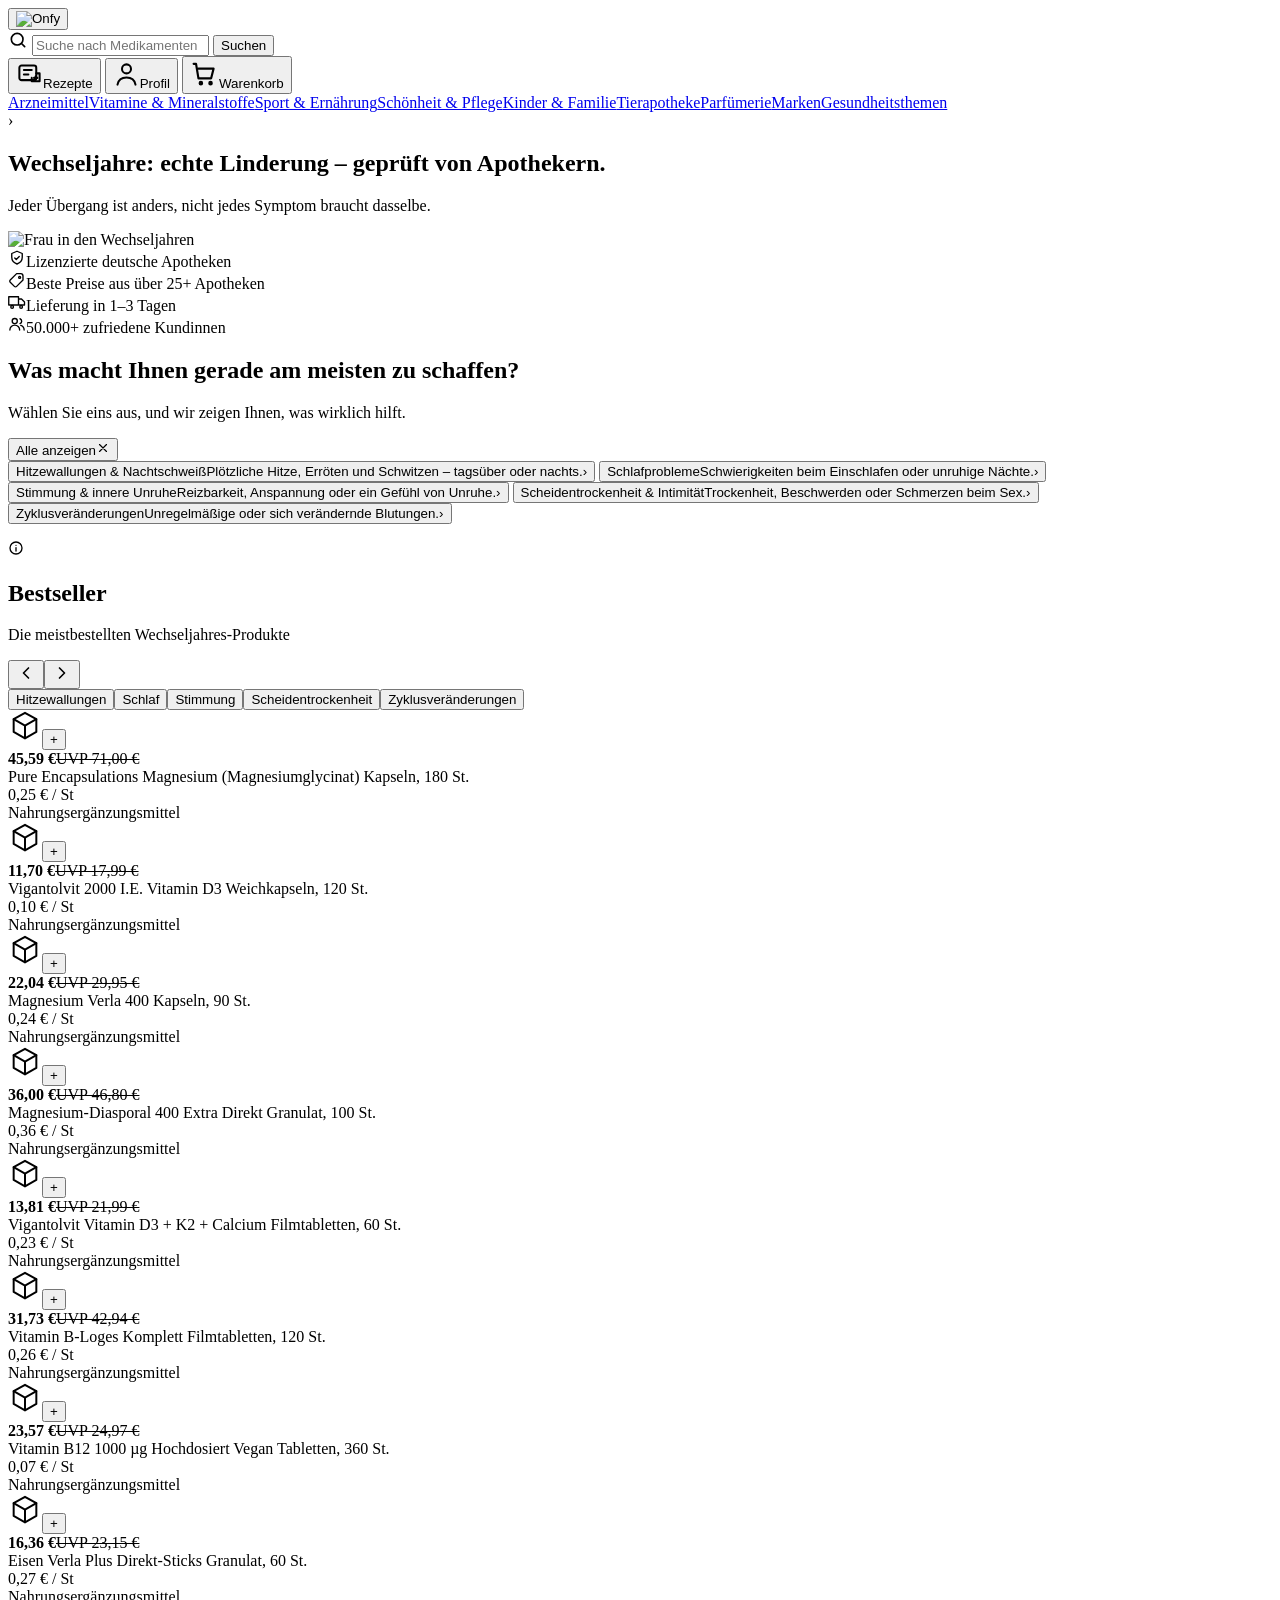
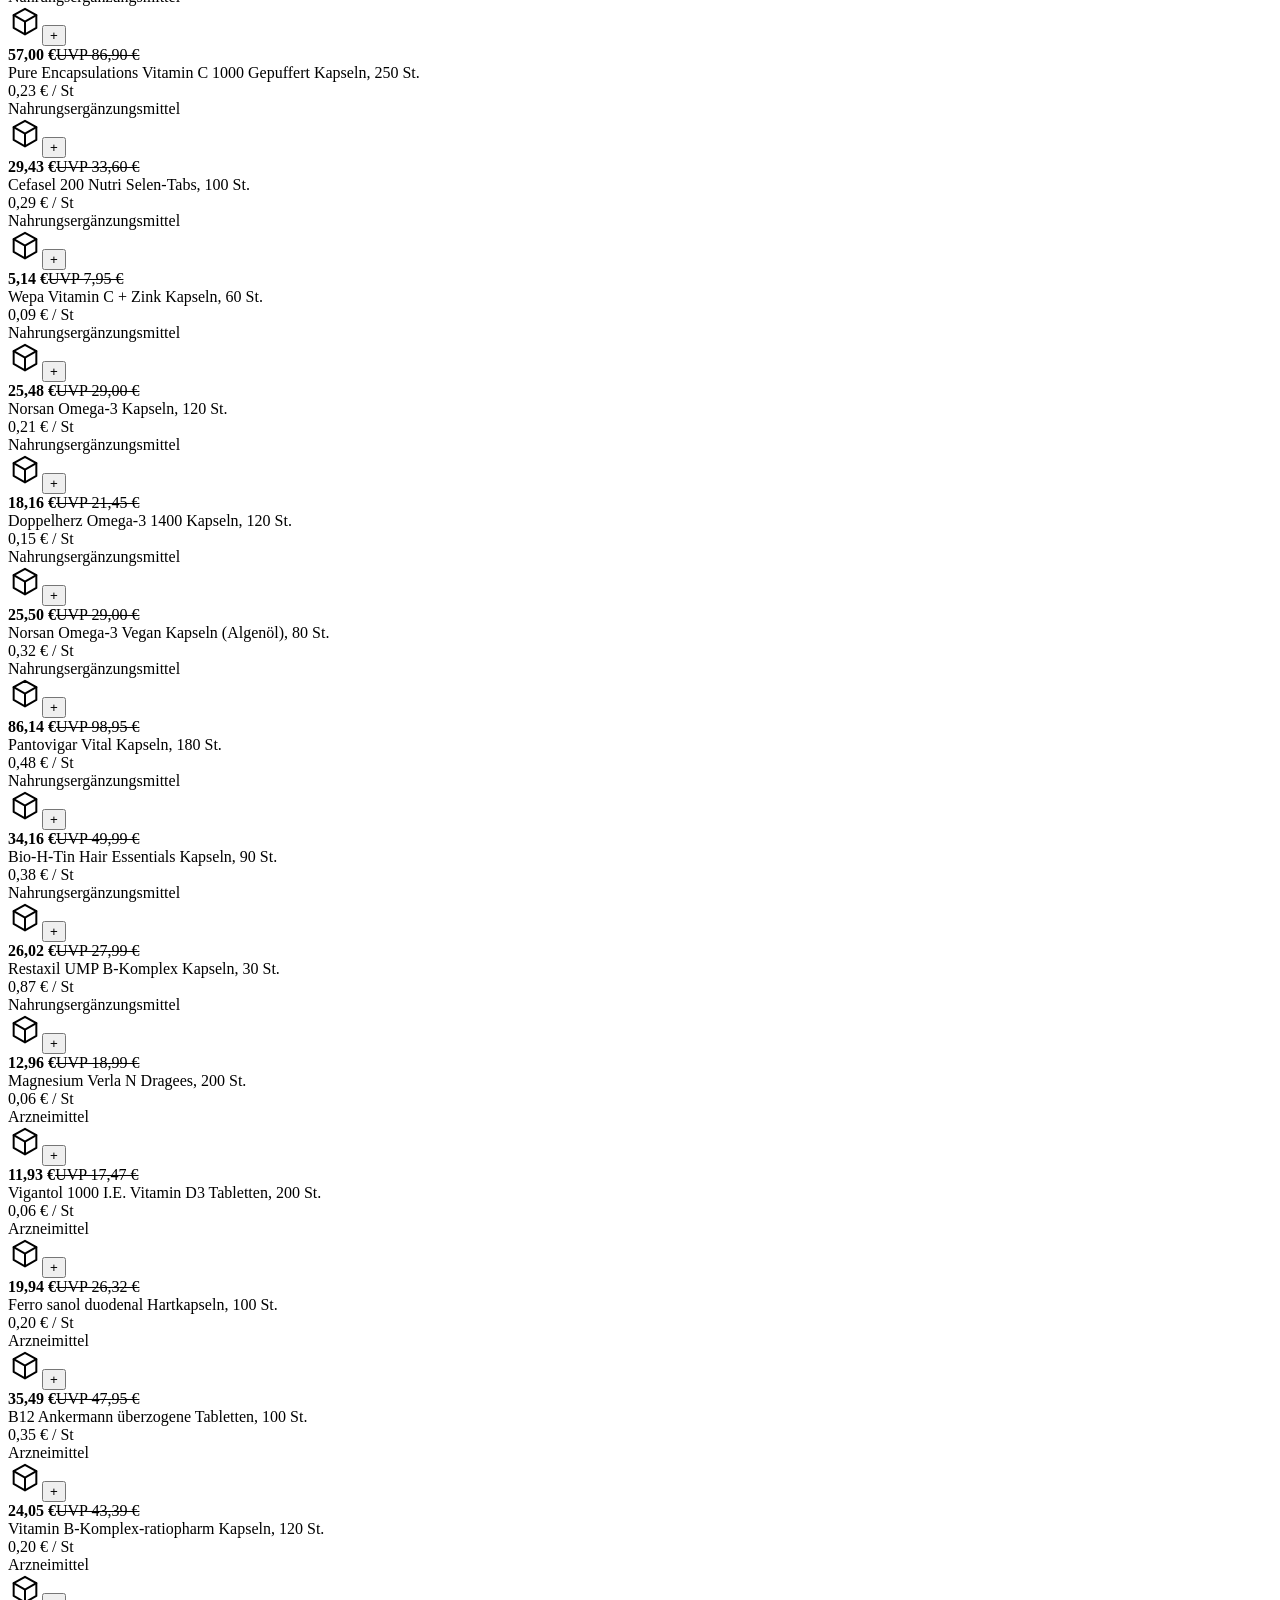
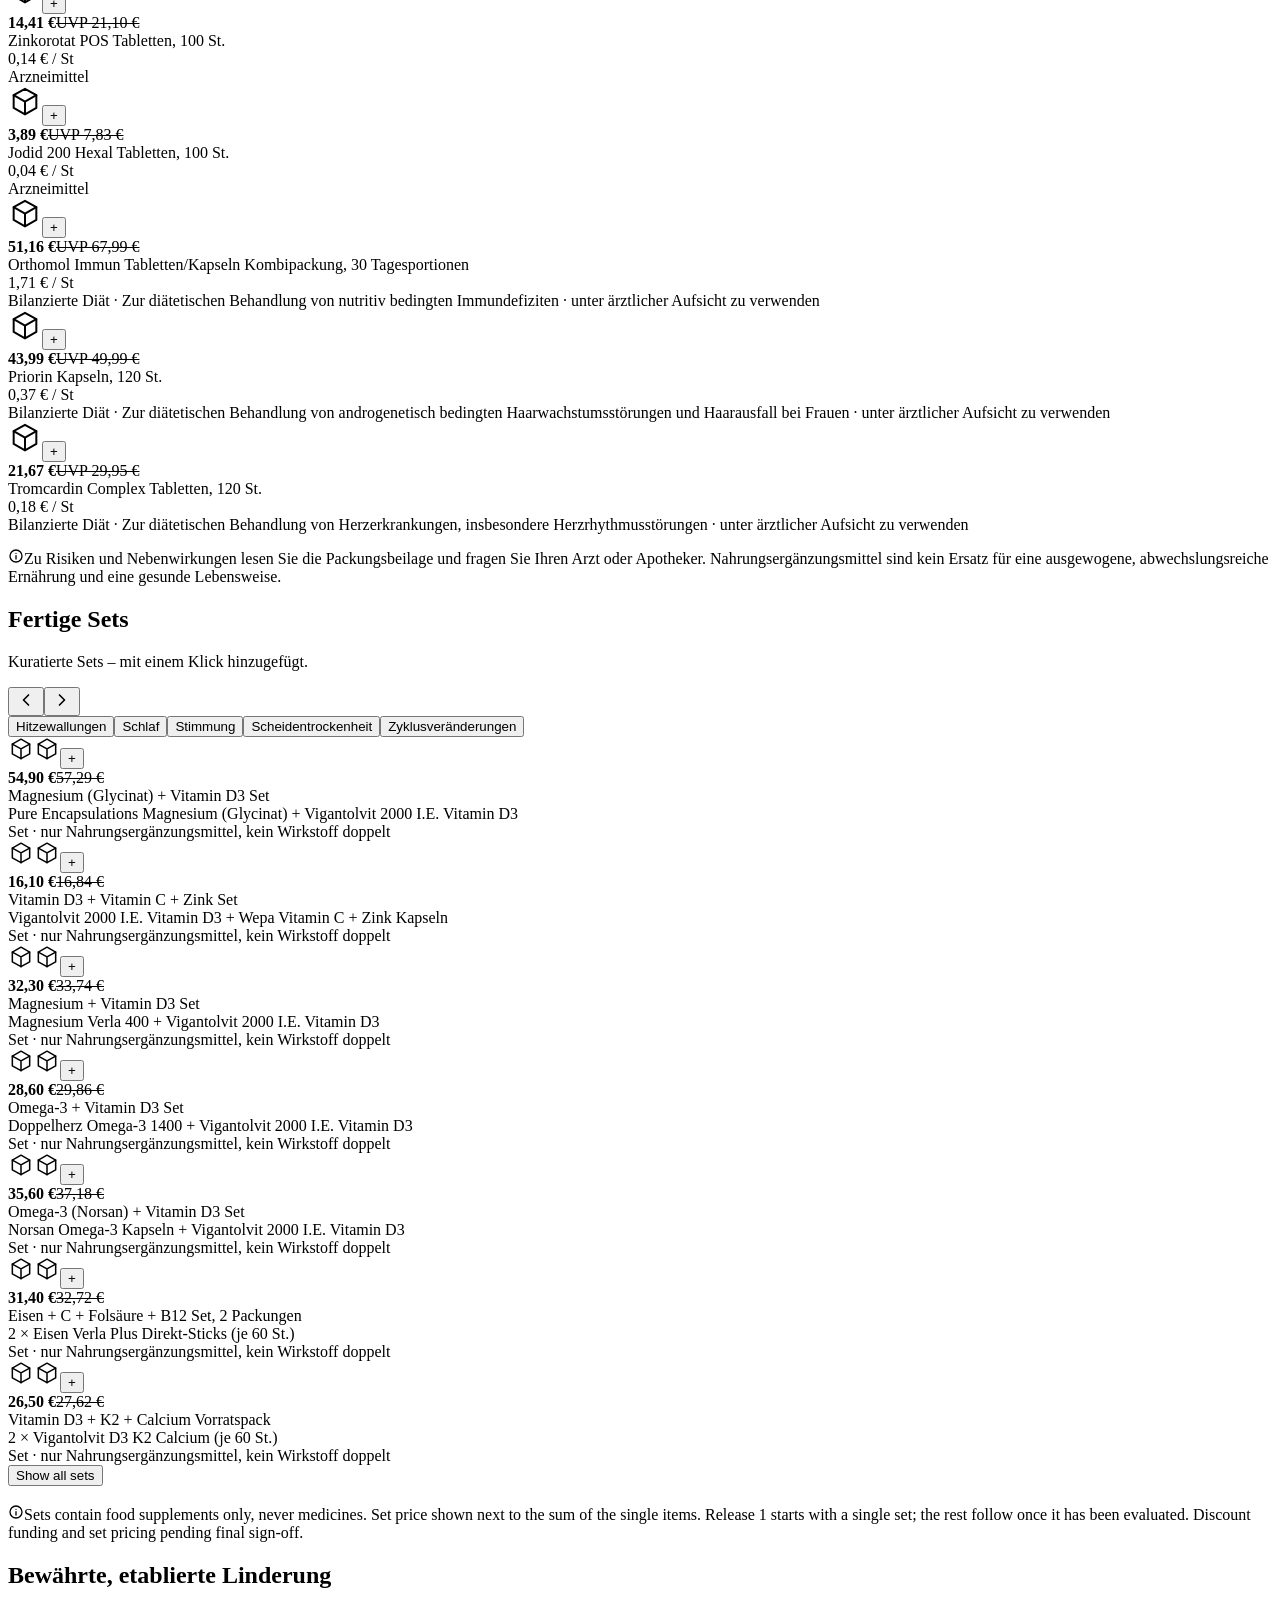
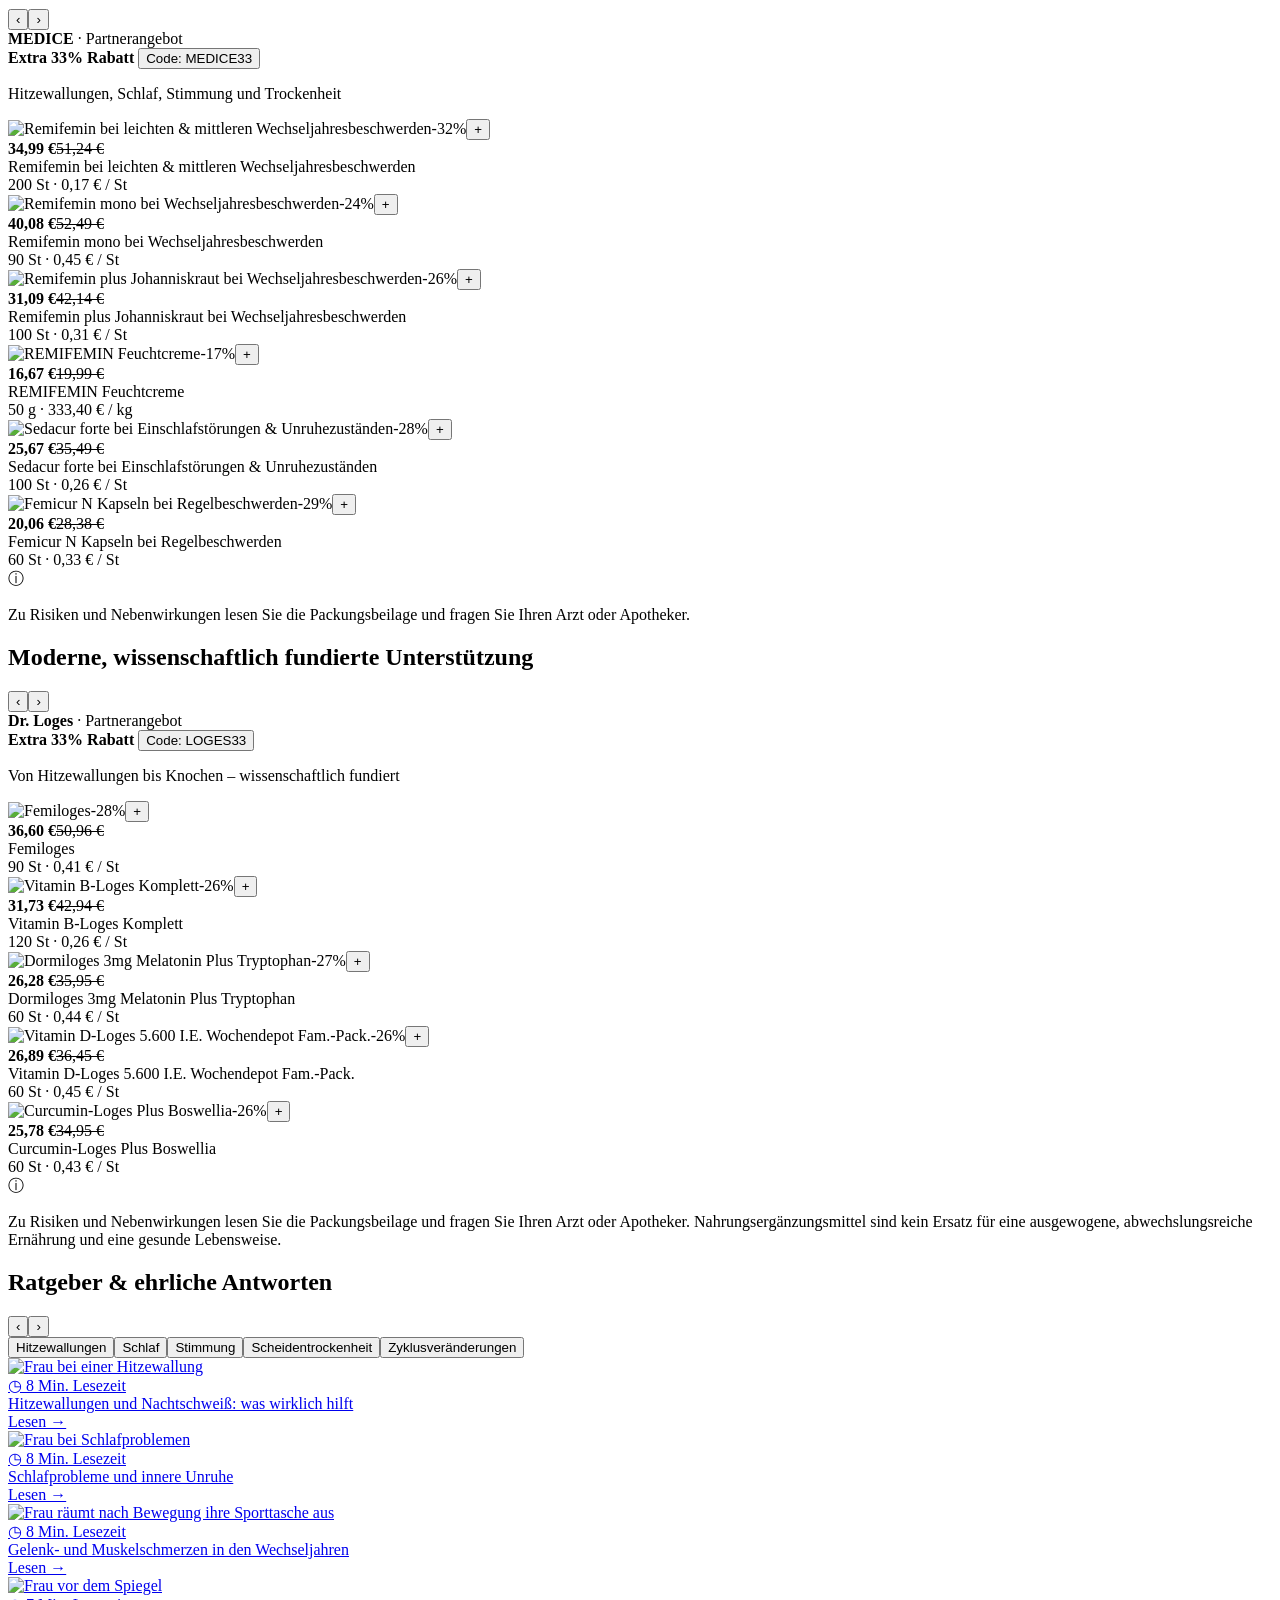
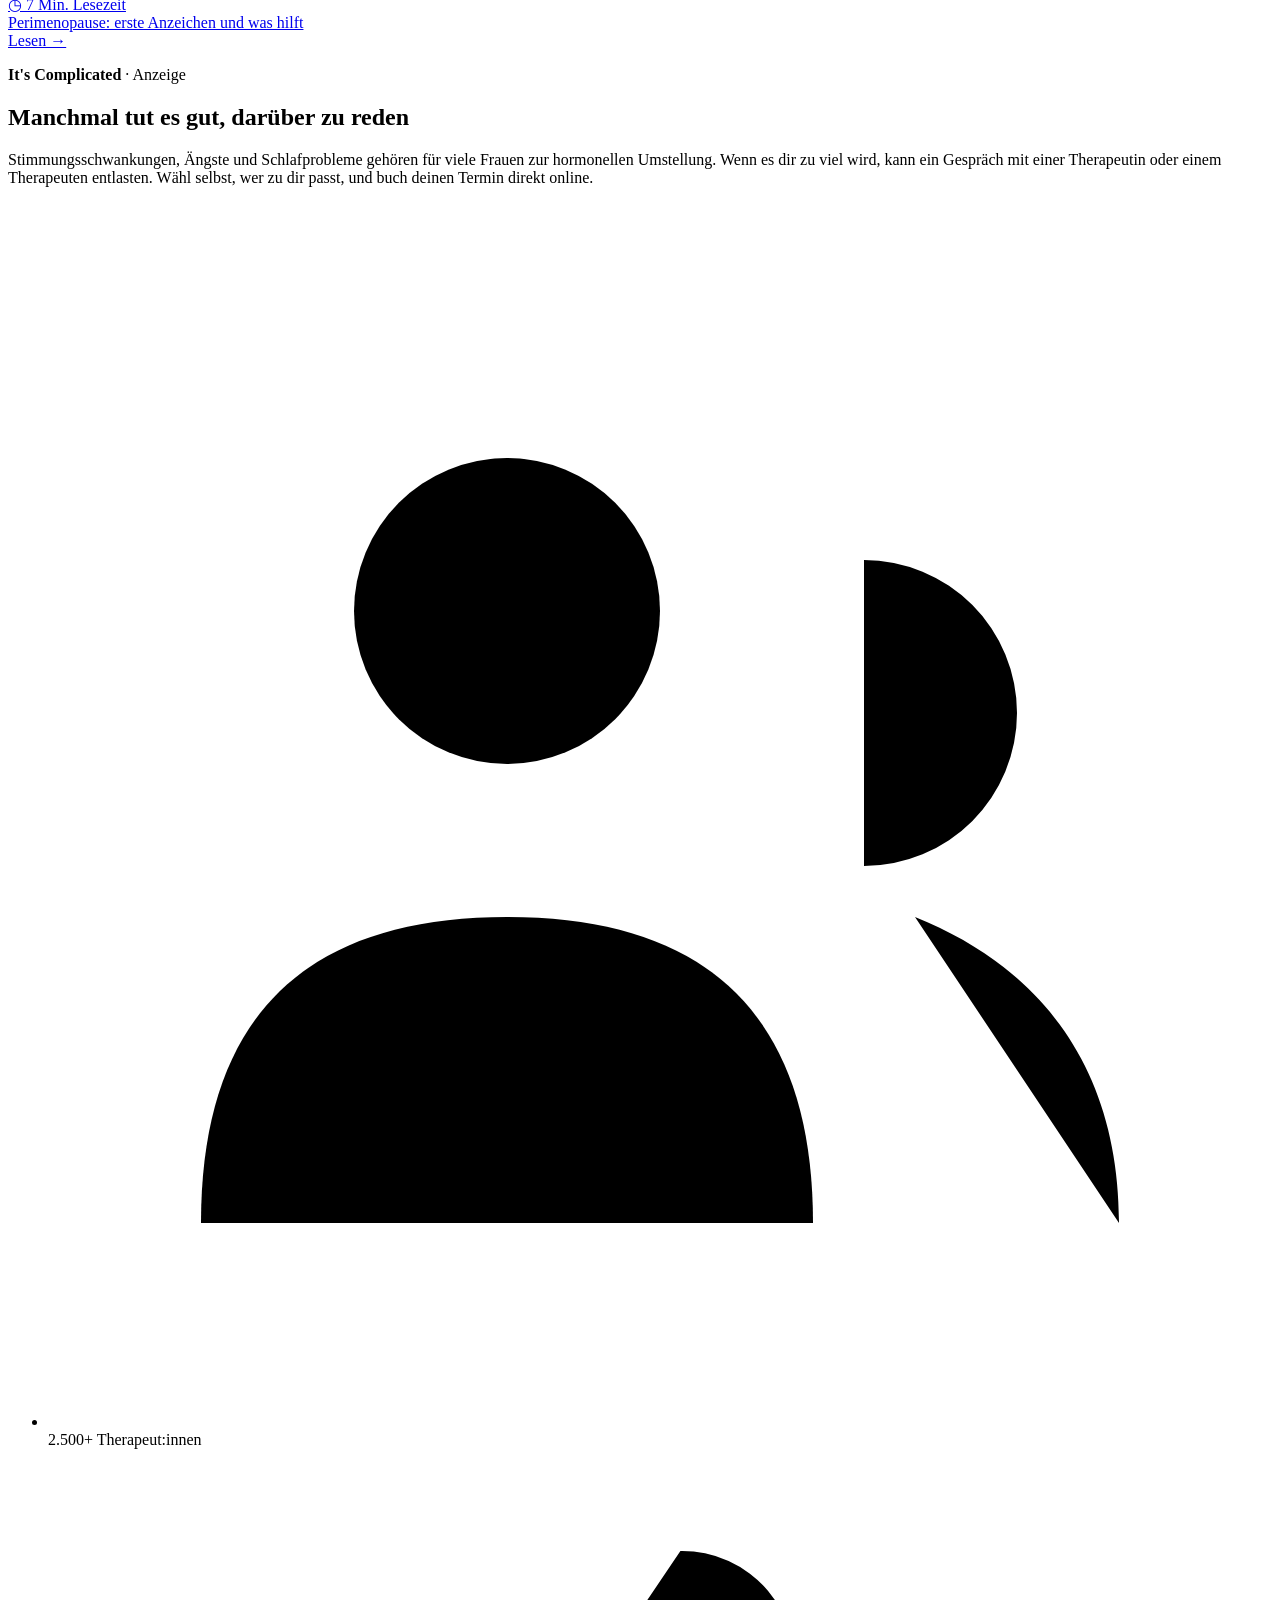
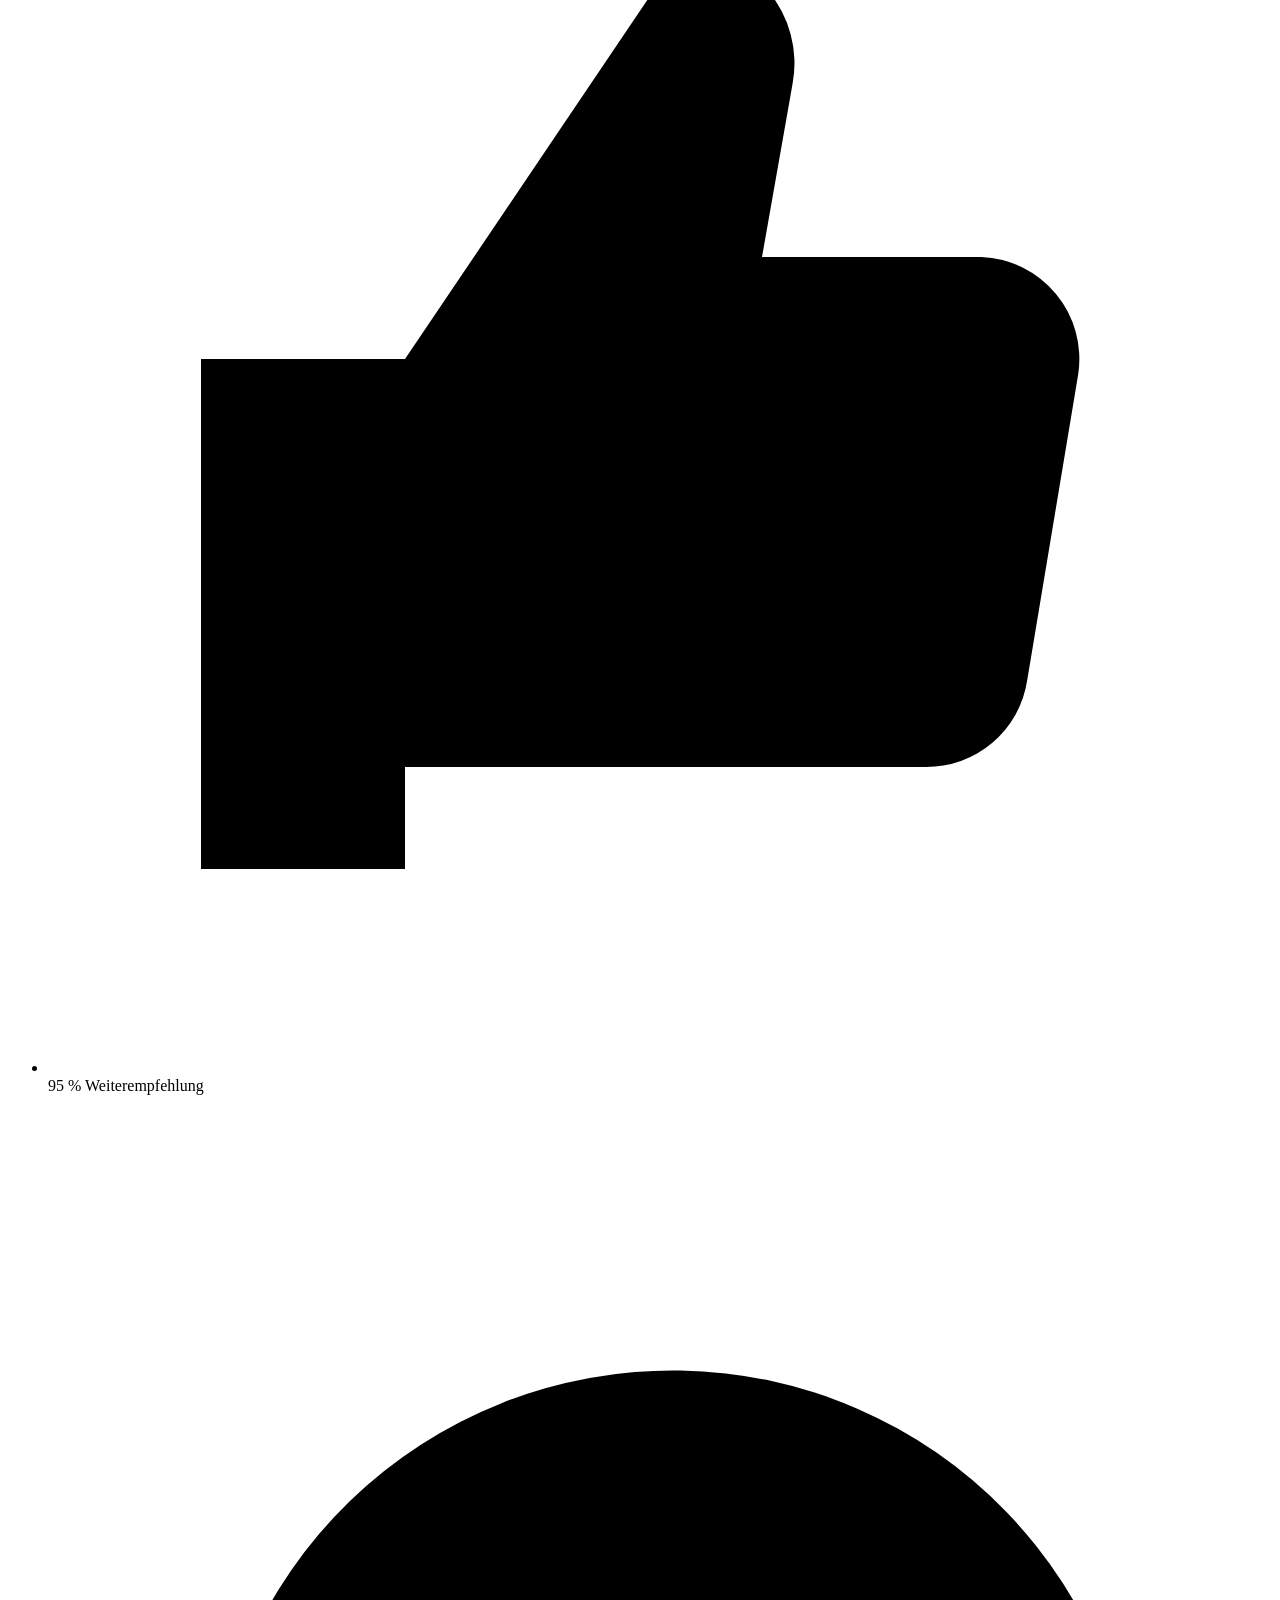
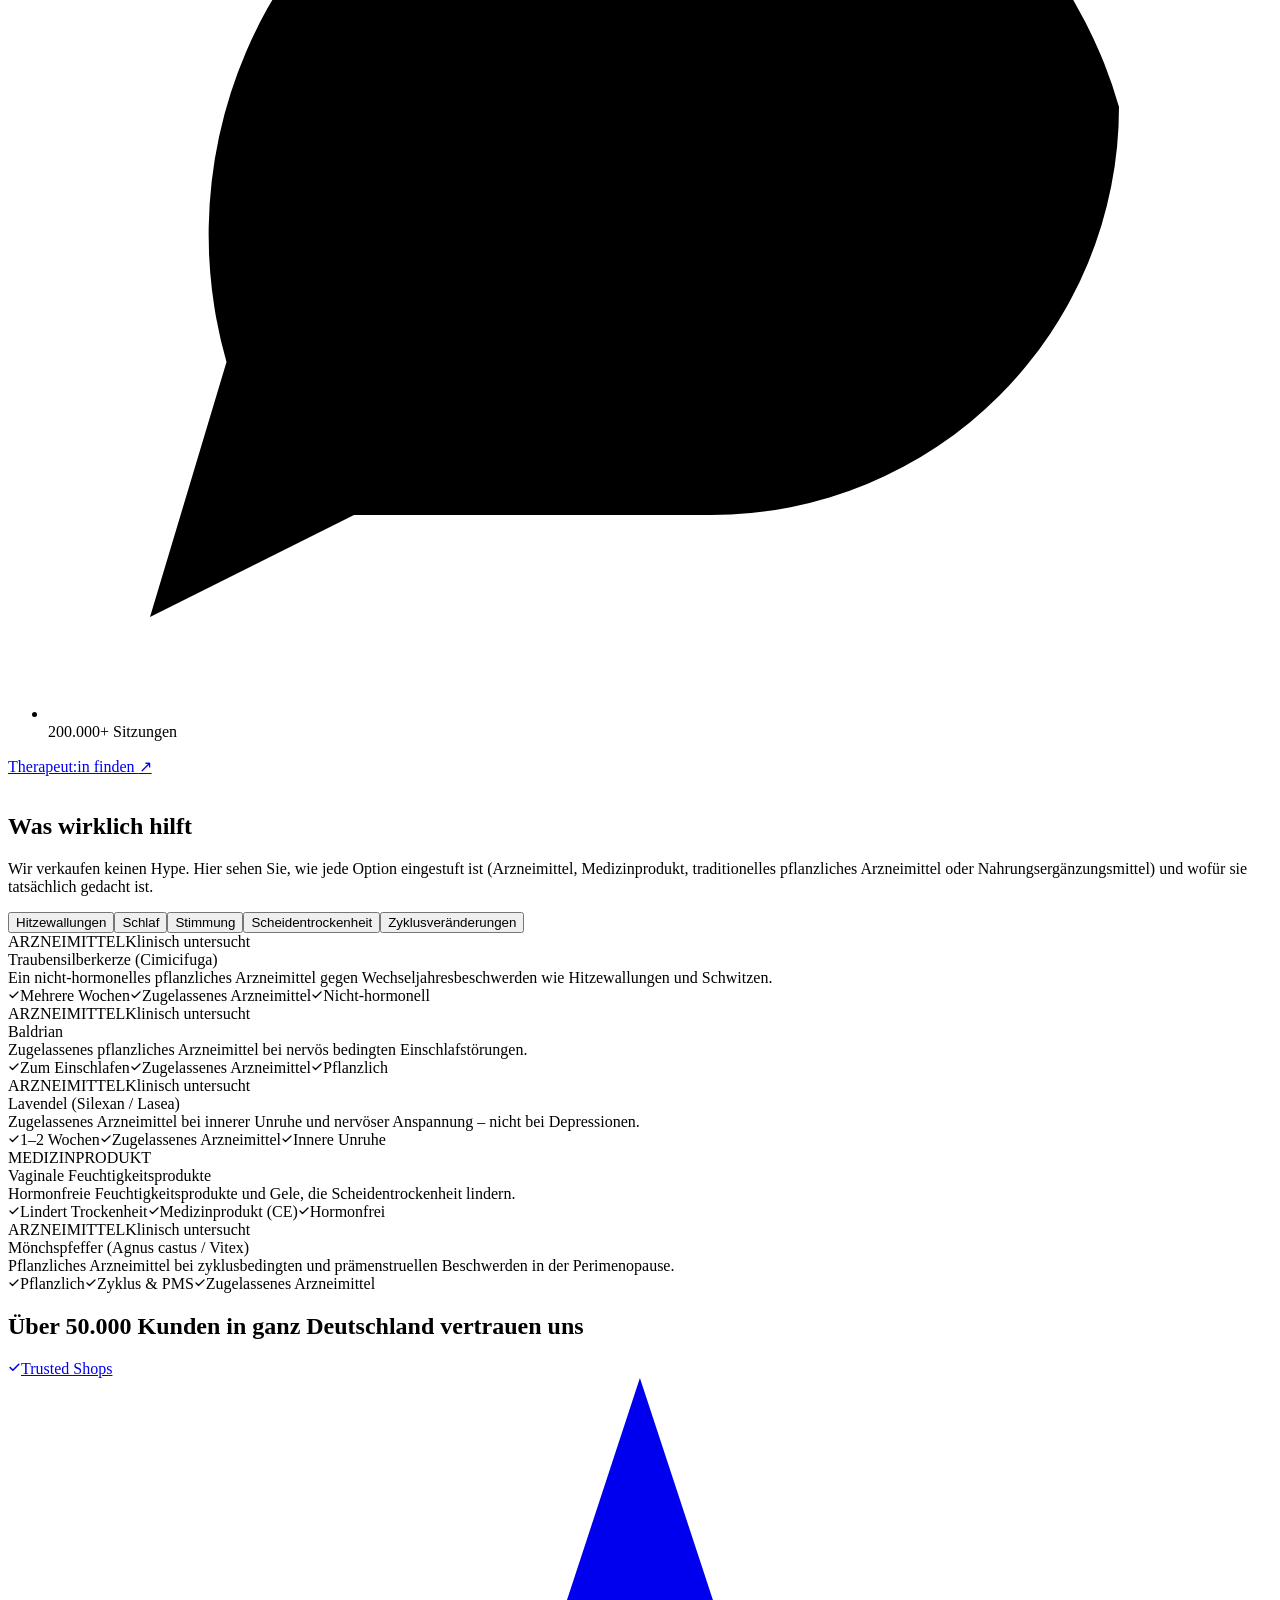
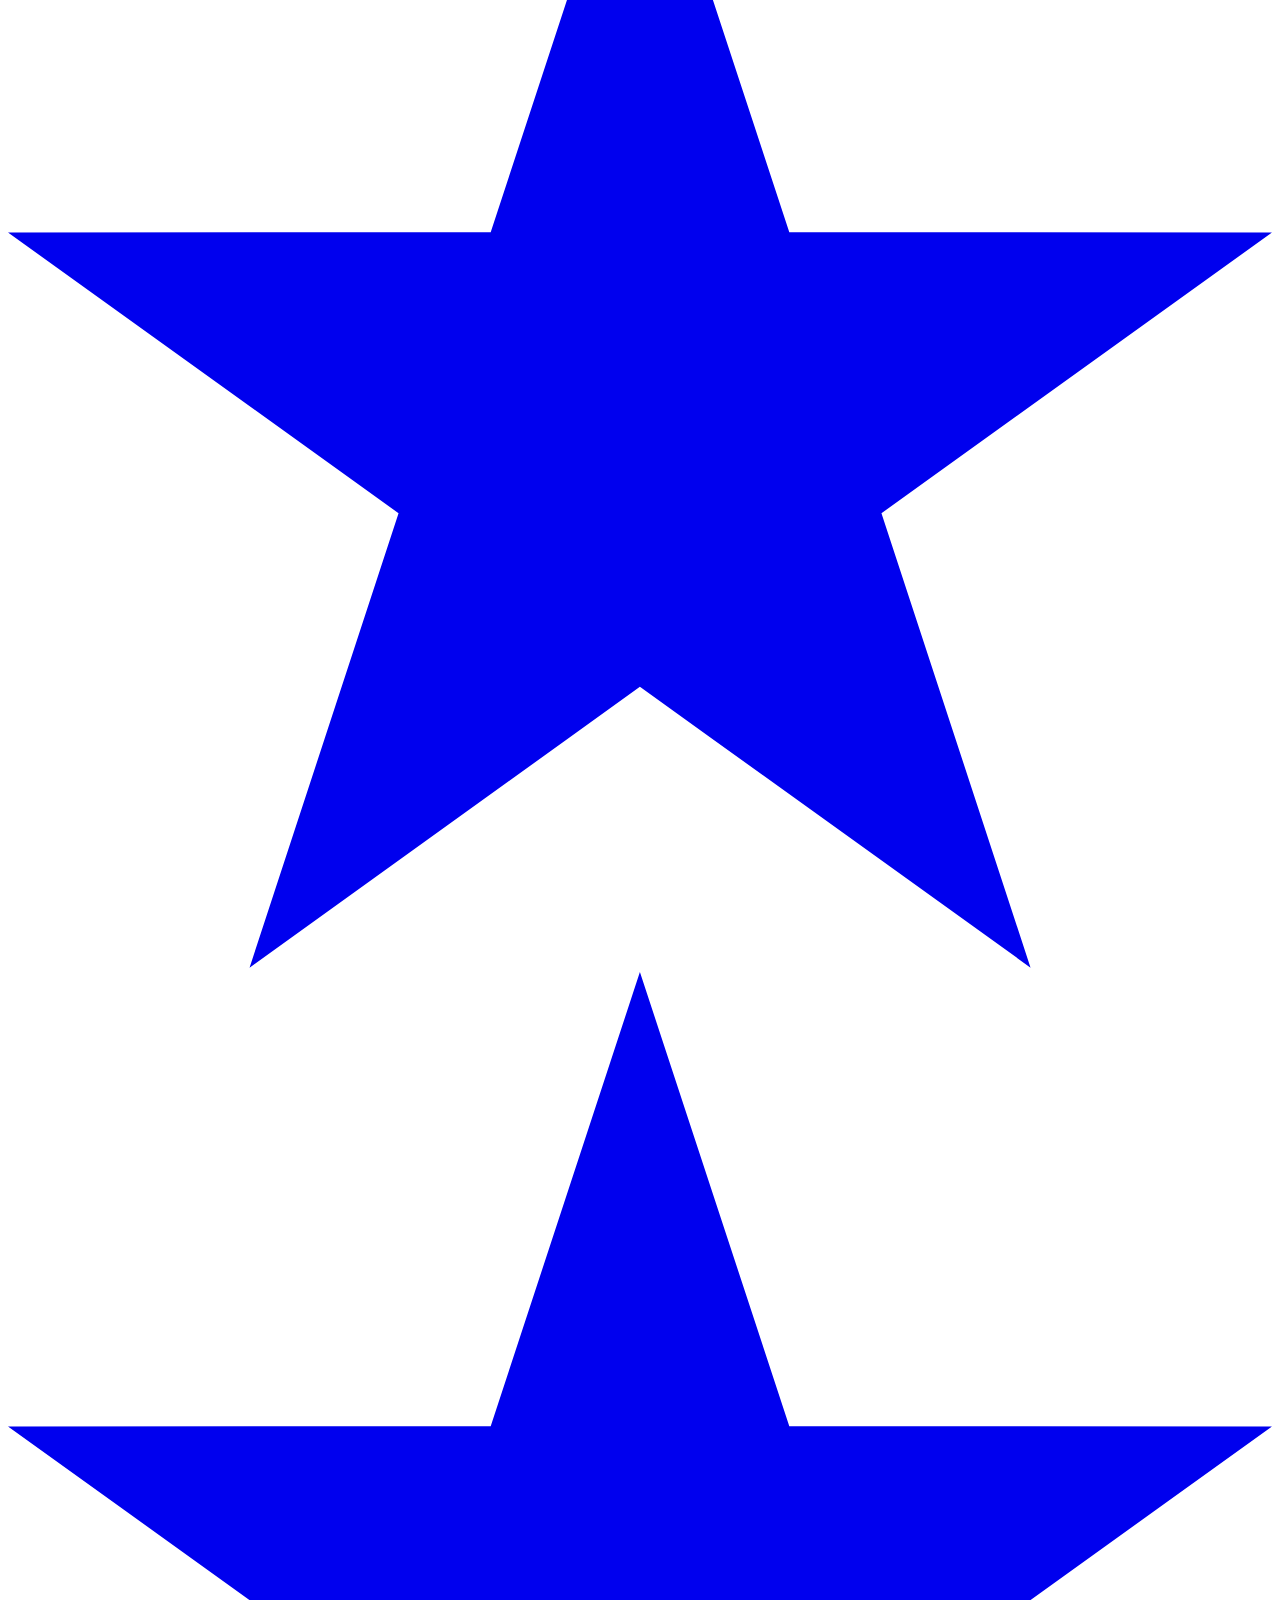
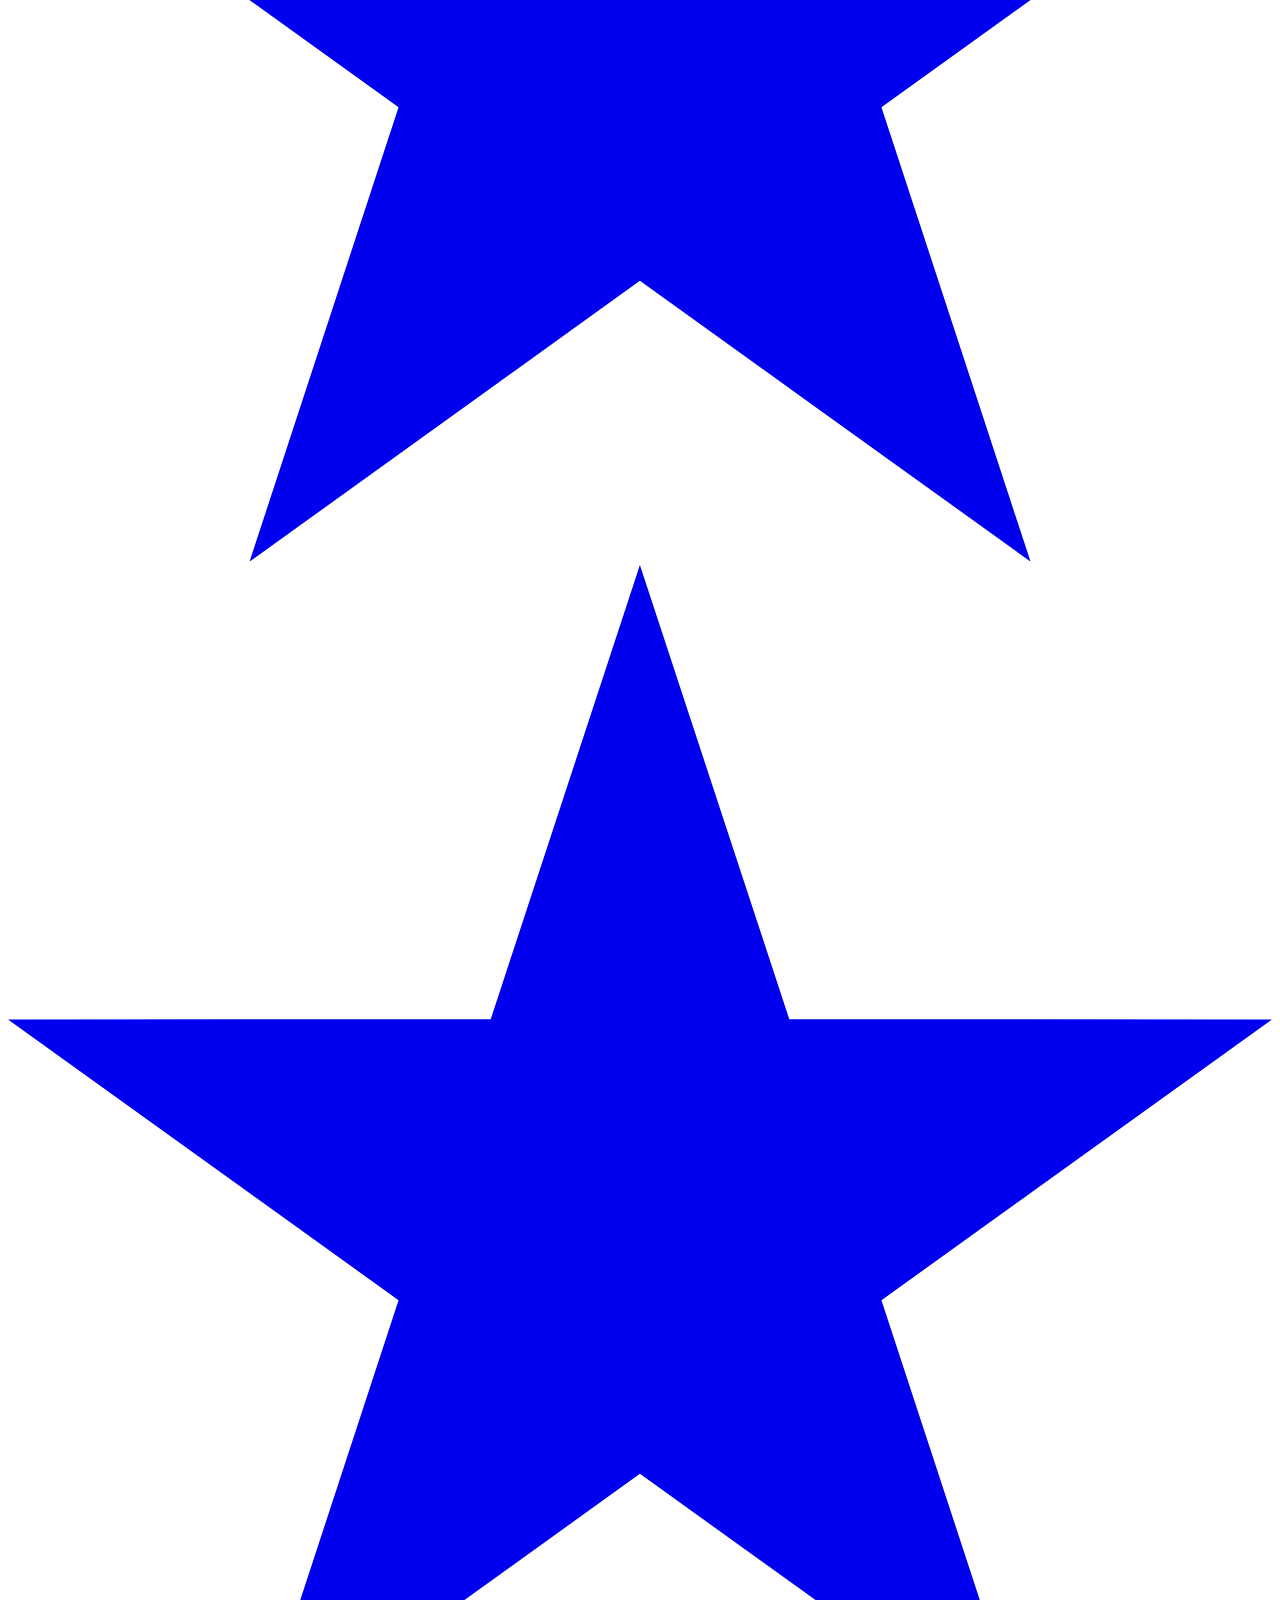
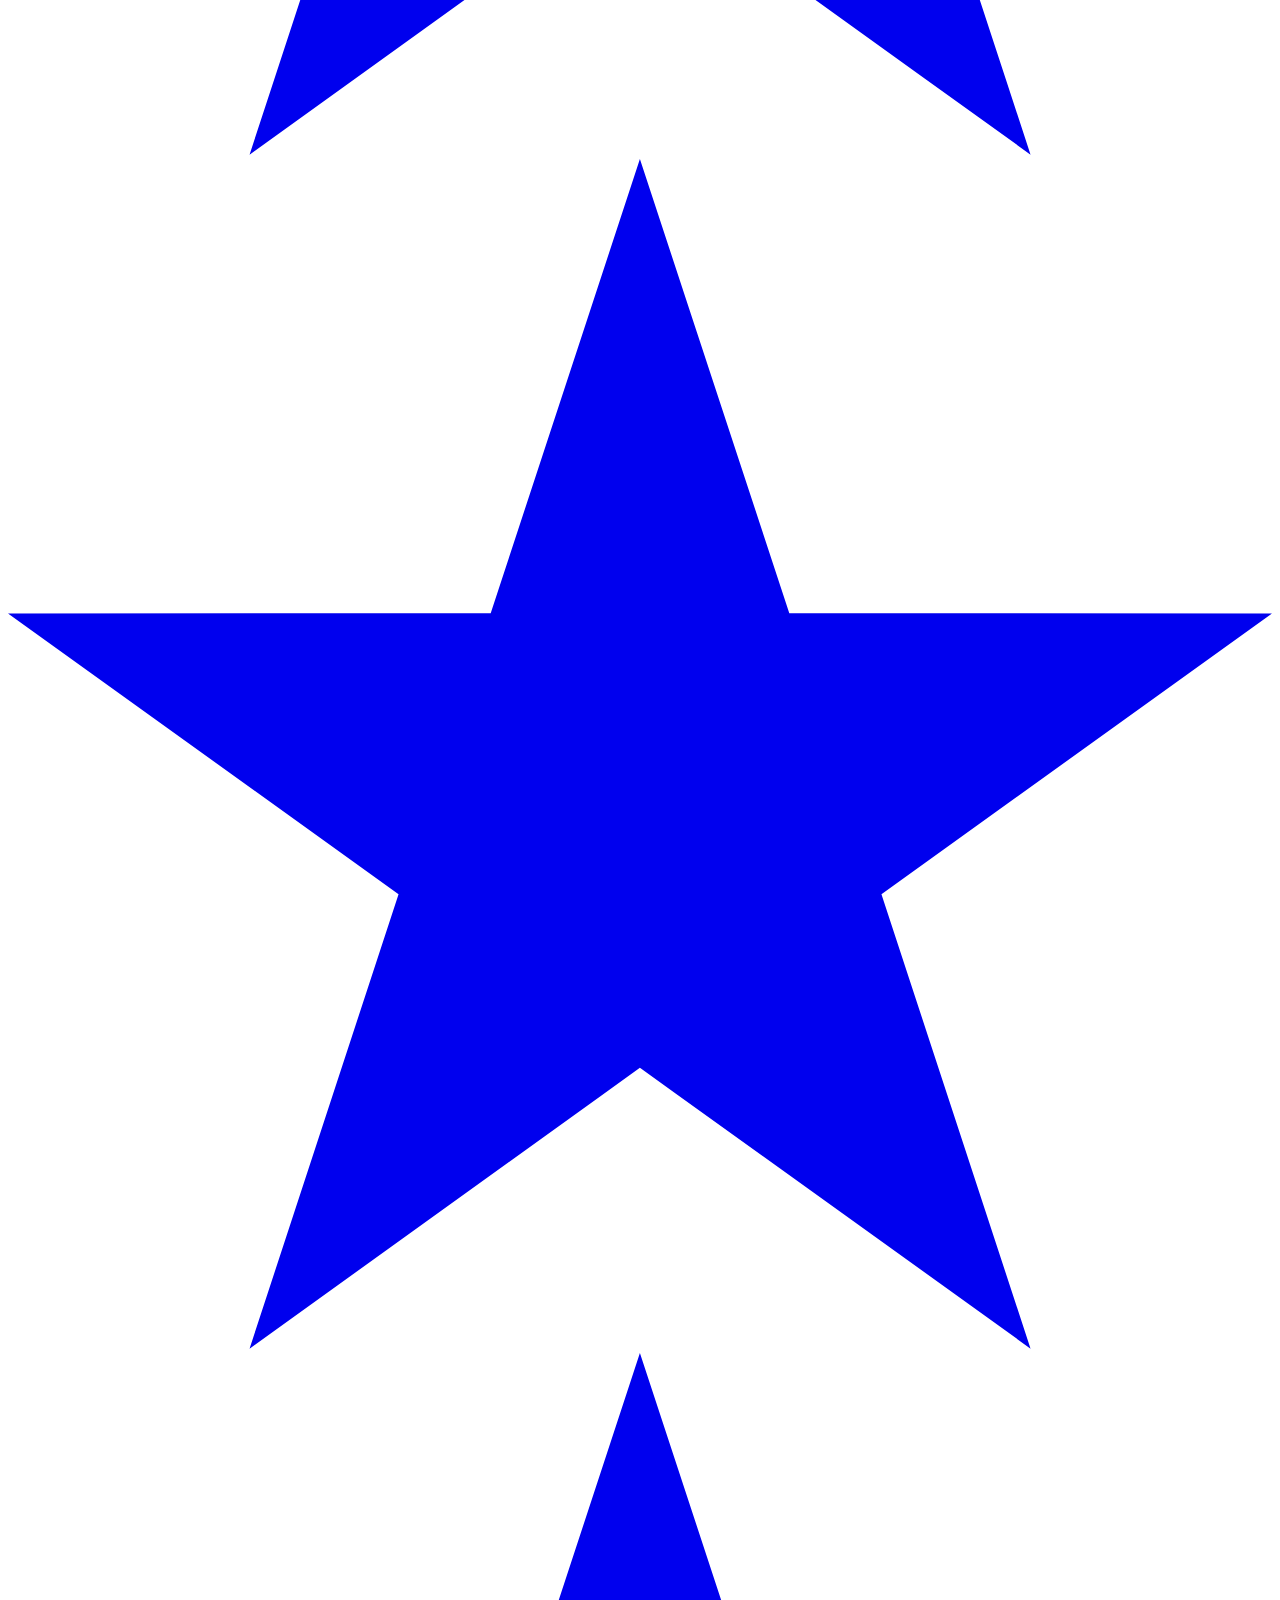
==== wechseljahre/index.html @ 0f3cc5ce "Match menopause partner carousel to live site" ====
<!DOCTYPE html>
<html lang="de">
<head>
  <meta charset="utf-8">
  <base href="/onfy-health-hubs/">
  <meta name="viewport" content="width=device-width, initial-scale=1">
  <meta name="robots" content="noindex">
  <title>Wechseljahre · Onfy</title>
  <link rel="icon" type="image/png" href="assets/favicon-work.png?v=1">
  <link rel="preconnect" href="https://fonts.googleapis.com">
  <link rel="preconnect" href="https://fonts.gstatic.com" crossorigin>
  <link href="https://fonts.googleapis.com/css2?family=DM+Sans:opsz,wght@9..40,400;9..40,500;9..40,600;9..40,700;9..40,800&display=swap" rel="stylesheet">
  <link rel="stylesheet" href="styles/onfy.css">
  <link rel="stylesheet" href="styles/vh.css?v=production-parity-11">
</head>
<body class="menopause-hub">

<header class="hd">
  <div class="hdin">
    <button class="brand" aria-label="Onfy home"><img class="brandlogo" src="assets/onfy-logo-new.svg" alt="Onfy"></button>
    <form class="search" onsubmit="return false">
      <svg class="svgi" width="20" height="20" viewBox="0 0 24 24" fill="none" stroke="currentColor" stroke-width="2" stroke-linecap="round" stroke-linejoin="round"><circle cx="11" cy="11" r="7"></circle><path d="M20 20l-3.5-3.5"></path></svg>
      <input placeholder="Suche nach Medikamenten">
      <button type="button" class="searchbtn">Suchen</button>
    </form>
    <nav class="hdnav">
      <button class="hdact"><svg class="svgi" width="27" height="27" viewBox="0 0 24 24" fill="none" stroke="currentColor" stroke-width="1.8" stroke-linecap="round" stroke-linejoin="round"><rect x="3" y="4" width="15" height="13" rx="2"></rect><path d="M7 8h7M7 12h4M18 11h3v7h-7v-3"></path><path d="M17.5 13.5v3M16 15h3"></path></svg><span>Rezepte</span></button>
      <button class="hdact"><svg class="svgi" width="27" height="27" viewBox="0 0 24 24" fill="none" stroke="currentColor" stroke-width="1.8" stroke-linecap="round" stroke-linejoin="round"><circle cx="12" cy="7" r="4"></circle><path d="M4 21c.8-4.2 3.4-6.3 8-6.3s7.2 2.1 8 6.3"></path></svg><span>Profil</span></button>
      <button class="hdact"><svg class="svgi" width="29" height="29" viewBox="0 0 24 24" fill="none" stroke="currentColor" stroke-width="1.8" stroke-linecap="round" stroke-linejoin="round"><path d="M3 4h2l2 12h10.5l2-8H7"></path><circle cx="9" cy="20" r="1"></circle><circle cx="17" cy="20" r="1"></circle></svg><span>Warenkorb</span></button>
    </nav>
  </div>
  <nav class="categorynav" aria-label="Produktkategorien">
    <a href="#">Arzneimittel</a><a href="#">Vitamine &amp; Mineralstoffe</a><a href="#">Sport &amp; Ernährung</a><a href="#">Schönheit &amp; Pflege</a><a href="#">Kinder &amp; Familie</a><a href="#">Tierapotheke</a><a href="#">Parfümerie</a><a href="#">Marken</a><a href="#">Gesundheitsthemen</a>
  </nav>
  <span class="categorynav-hint" aria-hidden="true">›</span>
</header>

<section class="wrap hero">
  <div class="herotext">
    <h1 class="h1">Wechseljahre: echte Linderung – geprüft von Apothekern.</h1>
    <p class="micro"><span class="dot"></span>Jeder Übergang ist anders, nicht jedes Symptom braucht dasselbe.</p>
    </div>
  <div class="heroimg"><img class="heroimgpic" src="assets/menopause-new-hero-desk-1500x800.jpg" alt="Frau in den Wechseljahren" width="1500" height="800"></div>
  <div class="trust">
    <div class="tchip tcf"><span class="tico"><svg class="svgi" width="18" height="18" viewBox="0 0 24 24" fill="none" stroke="currentColor" stroke-width="1.8" stroke-linecap="round" stroke-linejoin="round"><path d="M12 3 5 6v5c0 4.5 3 7.5 7 9 4-1.5 7-4.5 7-9V6l-7-3Z"></path><path d="m9 12 2 2 4-4"></path></svg></span><span class="tlabel">Lizenzierte deutsche Apotheken</span></div>
    <div class="tchip"><span class="tico"><svg class="svgi" width="18" height="18" viewBox="0 0 24 24" fill="none" stroke="currentColor" stroke-width="1.8" stroke-linecap="round" stroke-linejoin="round"><path d="M20 12l-8.5 8.5a2.1 2.1 0 0 1-3 0L3 15a2.1 2.1 0 0 1 0-3L11.5 3.5H17a3 3 0 0 1 3 3V12z"></path><circle cx="15.5" cy="8.5" r="1.3"></circle></svg></span><span class="tlabel">Beste Preise aus über 25+ Apotheken</span></div>
    <div class="tchip"><span class="tico"><svg class="svgi" width="18" height="18" viewBox="0 0 24 24" fill="none" stroke="currentColor" stroke-width="1.8" stroke-linecap="round" stroke-linejoin="round"><path d="M1 5h13v11H1zM14 8h4l4 4v4h-8z"></path><circle cx="5.5" cy="18.5" r="1.8"></circle><circle cx="17.5" cy="18.5" r="1.8"></circle></svg></span><span class="tlabel">Lieferung in 1–3 Tagen</span></div>
    <div class="tchip"><span class="tico"><svg class="svgi" width="18" height="18" viewBox="0 0 24 24" fill="none" stroke="currentColor" stroke-width="1.8" stroke-linecap="round" stroke-linejoin="round"><circle cx="9" cy="8" r="3.4"></circle><path d="M2.5 20a6.5 6.5 0 0 1 13 0"></path><path d="M16 5a3.4 3.4 0 0 1 0 6.4M21.5 20a6.5 6.5 0 0 0-4.5-6.2"></path></svg></span><span class="tlabel">50.000+ zufriedene Kundinnen</span></div>
  </div>
</section>


<section class="wrap sec">
  <div class="sechead">
    <div><h2 class="secttl">Was macht Ihnen gerade am meisten zu schaffen?</h2><p class="secsub">Wählen Sie eins aus, und wir zeigen Ihnen, was wirklich hilft.</p></div>
    <button class="clearbtn hidden" id="clearBtn">Alle anzeigen<svg class="svgi" width="14" height="14" viewBox="0 0 24 24" fill="none" stroke="currentColor" stroke-width="2" stroke-linecap="round" stroke-linejoin="round"><path d="M6 6l12 12M18 6 6 18"></path></svg></button>
  </div>
  <div class="startgrid" id="startGrid">
  <button class="scard" data-goal="muscles"><span class="sctext"><span class="sclabel">Hitzewallungen &amp; Nachtschweiß</span><span class="scsub">Plötzliche Hitze, Erröten und Schwitzen – tagsüber oder nachts.</span></span><span class="sillu"><img src="assets/menopause-hot-flashes.png?v=redesign-20260907" alt=""></span><span class="scarr">›</span></button>
  <button class="scard" data-goal="energy"><span class="sctext"><span class="sclabel">Schlafprobleme</span><span class="scsub">Schwierigkeiten beim Einschlafen oder unruhige Nächte.</span></span><span class="sillu"><img src="assets/menopause-sleep.png?v=redesign-20260907" alt=""></span><span class="scarr">›</span></button>
  <button class="scard" data-goal="immune"><span class="sctext"><span class="sclabel">Stimmung &amp; innere Unruhe</span><span class="scsub">Reizbarkeit, Anspannung oder ein Gefühl von Unruhe.</span></span><span class="sillu"><img src="assets/menopause-mood.png?v=redesign-20260907" alt=""></span><span class="scarr">›</span></button>
  <button class="scard" data-goal="heart"><span class="sctext"><span class="sclabel">Scheidentrockenheit &amp; Intimität</span><span class="scsub">Trockenheit, Beschwerden oder Schmerzen beim Sex.</span></span><span class="sillu"><img src="assets/menopause-vaginal-dryness.png?v=redesign-20260907" alt=""></span><span class="scarr">›</span></button>
  <button class="scard" data-goal="skin"><span class="sctext"><span class="sclabel">Zyklusveränderungen</span><span class="scsub">Unregelmäßige oder sich verändernde Blutungen.</span></span><span class="sillu"><img src="assets/menopause-cycle.png?v=redesign-20260907" alt=""></span><span class="scarr">›</span></button>
</div>  <p class="ccnote hidden" id="ccnote"><span class="ccnoteico"><svg class="svgi" width="16" height="16" viewBox="0 0 24 24" fill="none" stroke="currentColor" stroke-width="2" stroke-linecap="round" stroke-linejoin="round"><circle cx="12" cy="12" r="9"></circle><path d="M12 11.5v5"></path><path d="M12 8h.01"></path></svg></span><span id="ccnoteTxt"></span></p>
</section>

<section class="wrap sec">
  <div class="sechead"><div><h2 class="secttl">Bestseller</h2><p class="secsub">Die meistbestellten Wechseljahres-Produkte</p></div><div class="secright"><button class="arrowbtn" data-scroll="#popRail" data-dir="-1" aria-label="Scroll left"><svg class="svgi" width="20" height="20" viewBox="0 0 24 24" fill="none" stroke="currentColor" stroke-width="2" stroke-linecap="round" stroke-linejoin="round"><path d="M15 6l-6 6 6 6"></path></svg></button><button class="arrowbtn" data-scroll="#popRail" data-dir="1" aria-label="Scroll right"><svg class="svgi" width="20" height="20" viewBox="0 0 24 24" fill="none" stroke="currentColor" stroke-width="2" stroke-linecap="round" stroke-linejoin="round"><path d="M9 6l6 6-6 6"></path></svg></button></div></div>
  <div class="chips" data-chips><button class="chip" data-goal="muscles">Hitzewallungen</button><button class="chip" data-goal="energy">Schlaf</button><button class="chip" data-goal="immune">Stimmung</button><button class="chip" data-goal="heart">Scheidentrockenheit</button><button class="chip" data-goal="skin">Zyklusveränderungen</button></div>
  <div class="prail" id="popRail">
    <div class="pcard" data-goals="muscles nerves"><div class="pwell"><svg class="svgi" width="34" height="34" viewBox="0 0 24 24" fill="none" stroke="currentColor" stroke-width="1.4" stroke-linecap="round" stroke-linejoin="round"><path d="M12 2l8 4.5v9L12 20 4 15.5v-9L12 2z"></path><path d="M4 6.5l8 4.5 8-4.5M12 11v9"></path></svg><button class="pplus" data-add aria-label="Add to cart">+</button></div><div class="pinfo"><div class="prow"><b>45,59 €</b><s>UVP 71,00 €</s></div><div class="pname">Pure Encapsulations Magnesium (Magnesiumglycinat) Kapseln, 180 St.</div><div class="punit">0,25 € / St</div><div class="pclass">Nahrungsergänzungsmittel</div></div></div><div class="pcard" data-goals="muscles immune"><div class="pwell"><svg class="svgi" width="34" height="34" viewBox="0 0 24 24" fill="none" stroke="currentColor" stroke-width="1.4" stroke-linecap="round" stroke-linejoin="round"><path d="M12 2l8 4.5v9L12 20 4 15.5v-9L12 2z"></path><path d="M4 6.5l8 4.5 8-4.5M12 11v9"></path></svg><button class="pplus" data-add aria-label="Add to cart">+</button></div><div class="pinfo"><div class="prow"><b>11,70 €</b><s>UVP 17,99 €</s></div><div class="pname">Vigantolvit 2000 I.E. Vitamin D3 Weichkapseln, 120 St.</div><div class="punit">0,10 € / St</div><div class="pclass">Nahrungsergänzungsmittel</div></div></div><div class="pcard" data-goals="muscles"><div class="pwell"><svg class="svgi" width="34" height="34" viewBox="0 0 24 24" fill="none" stroke="currentColor" stroke-width="1.4" stroke-linecap="round" stroke-linejoin="round"><path d="M12 2l8 4.5v9L12 20 4 15.5v-9L12 2z"></path><path d="M4 6.5l8 4.5 8-4.5M12 11v9"></path></svg><button class="pplus" data-add aria-label="Add to cart">+</button></div><div class="pinfo"><div class="prow"><b>22,04 €</b><s>UVP 29,95 €</s></div><div class="pname">Magnesium Verla 400 Kapseln, 90 St.</div><div class="punit">0,24 € / St</div><div class="pclass">Nahrungsergänzungsmittel</div></div></div><div class="pcard" data-goals="muscles"><div class="pwell"><svg class="svgi" width="34" height="34" viewBox="0 0 24 24" fill="none" stroke="currentColor" stroke-width="1.4" stroke-linecap="round" stroke-linejoin="round"><path d="M12 2l8 4.5v9L12 20 4 15.5v-9L12 2z"></path><path d="M4 6.5l8 4.5 8-4.5M12 11v9"></path></svg><button class="pplus" data-add aria-label="Add to cart">+</button></div><div class="pinfo"><div class="prow"><b>36,00 €</b><s>UVP 46,80 €</s></div><div class="pname">Magnesium-Diasporal 400 Extra Direkt Granulat, 100 St.</div><div class="punit">0,36 € / St</div><div class="pclass">Nahrungsergänzungsmittel</div></div></div><div class="pcard" data-goals="muscles"><div class="pwell"><svg class="svgi" width="34" height="34" viewBox="0 0 24 24" fill="none" stroke="currentColor" stroke-width="1.4" stroke-linecap="round" stroke-linejoin="round"><path d="M12 2l8 4.5v9L12 20 4 15.5v-9L12 2z"></path><path d="M4 6.5l8 4.5 8-4.5M12 11v9"></path></svg><button class="pplus" data-add aria-label="Add to cart">+</button></div><div class="pinfo"><div class="prow"><b>13,81 €</b><s>UVP 21,99 €</s></div><div class="pname">Vigantolvit Vitamin D3 + K2 + Calcium Filmtabletten, 60 St.</div><div class="punit">0,23 € / St</div><div class="pclass">Nahrungsergänzungsmittel</div></div></div><div class="pcard" data-goals="energy nerves"><div class="pwell"><svg class="svgi" width="34" height="34" viewBox="0 0 24 24" fill="none" stroke="currentColor" stroke-width="1.4" stroke-linecap="round" stroke-linejoin="round"><path d="M12 2l8 4.5v9L12 20 4 15.5v-9L12 2z"></path><path d="M4 6.5l8 4.5 8-4.5M12 11v9"></path></svg><button class="pplus" data-add aria-label="Add to cart">+</button></div><div class="pinfo"><div class="prow"><b>31,73 €</b><s>UVP 42,94 €</s></div><div class="pname">Vitamin B-Loges Komplett Filmtabletten, 120 St.</div><div class="punit">0,26 € / St</div><div class="pclass">Nahrungsergänzungsmittel</div></div></div><div class="pcard" data-goals="energy"><div class="pwell"><svg class="svgi" width="34" height="34" viewBox="0 0 24 24" fill="none" stroke="currentColor" stroke-width="1.4" stroke-linecap="round" stroke-linejoin="round"><path d="M12 2l8 4.5v9L12 20 4 15.5v-9L12 2z"></path><path d="M4 6.5l8 4.5 8-4.5M12 11v9"></path></svg><button class="pplus" data-add aria-label="Add to cart">+</button></div><div class="pinfo"><div class="prow"><b>23,57 €</b><s>UVP 24,97 €</s></div><div class="pname">Vitamin B12 1000 µg Hochdosiert Vegan Tabletten, 360 St.</div><div class="punit">0,07 € / St</div><div class="pclass">Nahrungsergänzungsmittel</div></div></div><div class="pcard" data-goals="energy"><div class="pwell"><svg class="svgi" width="34" height="34" viewBox="0 0 24 24" fill="none" stroke="currentColor" stroke-width="1.4" stroke-linecap="round" stroke-linejoin="round"><path d="M12 2l8 4.5v9L12 20 4 15.5v-9L12 2z"></path><path d="M4 6.5l8 4.5 8-4.5M12 11v9"></path></svg><button class="pplus" data-add aria-label="Add to cart">+</button></div><div class="pinfo"><div class="prow"><b>16,36 €</b><s>UVP 23,15 €</s></div><div class="pname">Eisen Verla Plus Direkt-Sticks Granulat, 60 St.</div><div class="punit">0,27 € / St</div><div class="pclass">Nahrungsergänzungsmittel</div></div></div><div class="pcard" data-goals="immune"><div class="pwell"><svg class="svgi" width="34" height="34" viewBox="0 0 24 24" fill="none" stroke="currentColor" stroke-width="1.4" stroke-linecap="round" stroke-linejoin="round"><path d="M12 2l8 4.5v9L12 20 4 15.5v-9L12 2z"></path><path d="M4 6.5l8 4.5 8-4.5M12 11v9"></path></svg><button class="pplus" data-add aria-label="Add to cart">+</button></div><div class="pinfo"><div class="prow"><b>57,00 €</b><s>UVP 86,90 €</s></div><div class="pname">Pure Encapsulations Vitamin C 1000 Gepuffert Kapseln, 250 St.</div><div class="punit">0,23 € / St</div><div class="pclass">Nahrungsergänzungsmittel</div></div></div><div class="pcard" data-goals="immune"><div class="pwell"><svg class="svgi" width="34" height="34" viewBox="0 0 24 24" fill="none" stroke="currentColor" stroke-width="1.4" stroke-linecap="round" stroke-linejoin="round"><path d="M12 2l8 4.5v9L12 20 4 15.5v-9L12 2z"></path><path d="M4 6.5l8 4.5 8-4.5M12 11v9"></path></svg><button class="pplus" data-add aria-label="Add to cart">+</button></div><div class="pinfo"><div class="prow"><b>29,43 €</b><s>UVP 33,60 €</s></div><div class="pname">Cefasel 200 Nutri Selen-Tabs, 100 St.</div><div class="punit">0,29 € / St</div><div class="pclass">Nahrungsergänzungsmittel</div></div></div><div class="pcard" data-goals="immune"><div class="pwell"><svg class="svgi" width="34" height="34" viewBox="0 0 24 24" fill="none" stroke="currentColor" stroke-width="1.4" stroke-linecap="round" stroke-linejoin="round"><path d="M12 2l8 4.5v9L12 20 4 15.5v-9L12 2z"></path><path d="M4 6.5l8 4.5 8-4.5M12 11v9"></path></svg><button class="pplus" data-add aria-label="Add to cart">+</button></div><div class="pinfo"><div class="prow"><b>5,14 €</b><s>UVP 7,95 €</s></div><div class="pname">Wepa Vitamin C + Zink Kapseln, 60 St.</div><div class="punit">0,09 € / St</div><div class="pclass">Nahrungsergänzungsmittel</div></div></div><div class="pcard" data-goals="heart"><div class="pwell"><svg class="svgi" width="34" height="34" viewBox="0 0 24 24" fill="none" stroke="currentColor" stroke-width="1.4" stroke-linecap="round" stroke-linejoin="round"><path d="M12 2l8 4.5v9L12 20 4 15.5v-9L12 2z"></path><path d="M4 6.5l8 4.5 8-4.5M12 11v9"></path></svg><button class="pplus" data-add aria-label="Add to cart">+</button></div><div class="pinfo"><div class="prow"><b>25,48 €</b><s>UVP 29,00 €</s></div><div class="pname">Norsan Omega-3 Kapseln, 120 St.</div><div class="punit">0,21 € / St</div><div class="pclass">Nahrungsergänzungsmittel</div></div></div><div class="pcard" data-goals="heart"><div class="pwell"><svg class="svgi" width="34" height="34" viewBox="0 0 24 24" fill="none" stroke="currentColor" stroke-width="1.4" stroke-linecap="round" stroke-linejoin="round"><path d="M12 2l8 4.5v9L12 20 4 15.5v-9L12 2z"></path><path d="M4 6.5l8 4.5 8-4.5M12 11v9"></path></svg><button class="pplus" data-add aria-label="Add to cart">+</button></div><div class="pinfo"><div class="prow"><b>18,16 €</b><s>UVP 21,45 €</s></div><div class="pname">Doppelherz Omega-3 1400 Kapseln, 120 St.</div><div class="punit">0,15 € / St</div><div class="pclass">Nahrungsergänzungsmittel</div></div></div><div class="pcard" data-goals="heart"><div class="pwell"><svg class="svgi" width="34" height="34" viewBox="0 0 24 24" fill="none" stroke="currentColor" stroke-width="1.4" stroke-linecap="round" stroke-linejoin="round"><path d="M12 2l8 4.5v9L12 20 4 15.5v-9L12 2z"></path><path d="M4 6.5l8 4.5 8-4.5M12 11v9"></path></svg><button class="pplus" data-add aria-label="Add to cart">+</button></div><div class="pinfo"><div class="prow"><b>25,50 €</b><s>UVP 29,00 €</s></div><div class="pname">Norsan Omega-3 Vegan Kapseln (Algenöl), 80 St.</div><div class="punit">0,32 € / St</div><div class="pclass">Nahrungsergänzungsmittel</div></div></div><div class="pcard" data-goals="skin"><div class="pwell"><svg class="svgi" width="34" height="34" viewBox="0 0 24 24" fill="none" stroke="currentColor" stroke-width="1.4" stroke-linecap="round" stroke-linejoin="round"><path d="M12 2l8 4.5v9L12 20 4 15.5v-9L12 2z"></path><path d="M4 6.5l8 4.5 8-4.5M12 11v9"></path></svg><button class="pplus" data-add aria-label="Add to cart">+</button></div><div class="pinfo"><div class="prow"><b>86,14 €</b><s>UVP 98,95 €</s></div><div class="pname">Pantovigar Vital Kapseln, 180 St.</div><div class="punit">0,48 € / St</div><div class="pclass">Nahrungsergänzungsmittel</div></div></div><div class="pcard" data-goals="skin"><div class="pwell"><svg class="svgi" width="34" height="34" viewBox="0 0 24 24" fill="none" stroke="currentColor" stroke-width="1.4" stroke-linecap="round" stroke-linejoin="round"><path d="M12 2l8 4.5v9L12 20 4 15.5v-9L12 2z"></path><path d="M4 6.5l8 4.5 8-4.5M12 11v9"></path></svg><button class="pplus" data-add aria-label="Add to cart">+</button></div><div class="pinfo"><div class="prow"><b>34,16 €</b><s>UVP 49,99 €</s></div><div class="pname">Bio-H-Tin Hair Essentials Kapseln, 90 St.</div><div class="punit">0,38 € / St</div><div class="pclass">Nahrungsergänzungsmittel</div></div></div><div class="pcard" data-goals="nerves"><div class="pwell"><svg class="svgi" width="34" height="34" viewBox="0 0 24 24" fill="none" stroke="currentColor" stroke-width="1.4" stroke-linecap="round" stroke-linejoin="round"><path d="M12 2l8 4.5v9L12 20 4 15.5v-9L12 2z"></path><path d="M4 6.5l8 4.5 8-4.5M12 11v9"></path></svg><button class="pplus" data-add aria-label="Add to cart">+</button></div><div class="pinfo"><div class="prow"><b>26,02 €</b><s>UVP 27,99 €</s></div><div class="pname">Restaxil UMP B-Komplex Kapseln, 30 St.</div><div class="punit">0,87 € / St</div><div class="pclass">Nahrungsergänzungsmittel</div></div></div><div class="pcard" data-goals="muscles"><div class="pwell"><svg class="svgi" width="34" height="34" viewBox="0 0 24 24" fill="none" stroke="currentColor" stroke-width="1.4" stroke-linecap="round" stroke-linejoin="round"><path d="M12 2l8 4.5v9L12 20 4 15.5v-9L12 2z"></path><path d="M4 6.5l8 4.5 8-4.5M12 11v9"></path></svg><button class="pplus" data-add aria-label="Add to cart">+</button></div><div class="pinfo"><div class="prow"><b>12,96 €</b><s>UVP 18,99 €</s></div><div class="pname">Magnesium Verla N Dragees, 200 St.</div><div class="punit">0,06 € / St</div><div class="pclass">Arzneimittel</div></div></div><div class="pcard" data-goals="muscles"><div class="pwell"><svg class="svgi" width="34" height="34" viewBox="0 0 24 24" fill="none" stroke="currentColor" stroke-width="1.4" stroke-linecap="round" stroke-linejoin="round"><path d="M12 2l8 4.5v9L12 20 4 15.5v-9L12 2z"></path><path d="M4 6.5l8 4.5 8-4.5M12 11v9"></path></svg><button class="pplus" data-add aria-label="Add to cart">+</button></div><div class="pinfo"><div class="prow"><b>11,93 €</b><s>UVP 17,47 €</s></div><div class="pname">Vigantol 1000 I.E. Vitamin D3 Tabletten, 200 St.</div><div class="punit">0,06 € / St</div><div class="pclass">Arzneimittel</div></div></div><div class="pcard" data-goals="energy"><div class="pwell"><svg class="svgi" width="34" height="34" viewBox="0 0 24 24" fill="none" stroke="currentColor" stroke-width="1.4" stroke-linecap="round" stroke-linejoin="round"><path d="M12 2l8 4.5v9L12 20 4 15.5v-9L12 2z"></path><path d="M4 6.5l8 4.5 8-4.5M12 11v9"></path></svg><button class="pplus" data-add aria-label="Add to cart">+</button></div><div class="pinfo"><div class="prow"><b>19,94 €</b><s>UVP 26,32 €</s></div><div class="pname">Ferro sanol duodenal Hartkapseln, 100 St.</div><div class="punit">0,20 € / St</div><div class="pclass">Arzneimittel</div></div></div><div class="pcard" data-goals="energy"><div class="pwell"><svg class="svgi" width="34" height="34" viewBox="0 0 24 24" fill="none" stroke="currentColor" stroke-width="1.4" stroke-linecap="round" stroke-linejoin="round"><path d="M12 2l8 4.5v9L12 20 4 15.5v-9L12 2z"></path><path d="M4 6.5l8 4.5 8-4.5M12 11v9"></path></svg><button class="pplus" data-add aria-label="Add to cart">+</button></div><div class="pinfo"><div class="prow"><b>35,49 €</b><s>UVP 47,95 €</s></div><div class="pname">B12 Ankermann überzogene Tabletten, 100 St.</div><div class="punit">0,35 € / St</div><div class="pclass">Arzneimittel</div></div></div><div class="pcard" data-goals="energy nerves"><div class="pwell"><svg class="svgi" width="34" height="34" viewBox="0 0 24 24" fill="none" stroke="currentColor" stroke-width="1.4" stroke-linecap="round" stroke-linejoin="round"><path d="M12 2l8 4.5v9L12 20 4 15.5v-9L12 2z"></path><path d="M4 6.5l8 4.5 8-4.5M12 11v9"></path></svg><button class="pplus" data-add aria-label="Add to cart">+</button></div><div class="pinfo"><div class="prow"><b>24,05 €</b><s>UVP 43,39 €</s></div><div class="pname">Vitamin B-Komplex-ratiopharm Kapseln, 120 St.</div><div class="punit">0,20 € / St</div><div class="pclass">Arzneimittel</div></div></div><div class="pcard" data-goals="immune"><div class="pwell"><svg class="svgi" width="34" height="34" viewBox="0 0 24 24" fill="none" stroke="currentColor" stroke-width="1.4" stroke-linecap="round" stroke-linejoin="round"><path d="M12 2l8 4.5v9L12 20 4 15.5v-9L12 2z"></path><path d="M4 6.5l8 4.5 8-4.5M12 11v9"></path></svg><button class="pplus" data-add aria-label="Add to cart">+</button></div><div class="pinfo"><div class="prow"><b>14,41 €</b><s>UVP 21,10 €</s></div><div class="pname">Zinkorotat POS Tabletten, 100 St.</div><div class="punit">0,14 € / St</div><div class="pclass">Arzneimittel</div></div></div><div class="pcard" data-goals="nerves"><div class="pwell"><svg class="svgi" width="34" height="34" viewBox="0 0 24 24" fill="none" stroke="currentColor" stroke-width="1.4" stroke-linecap="round" stroke-linejoin="round"><path d="M12 2l8 4.5v9L12 20 4 15.5v-9L12 2z"></path><path d="M4 6.5l8 4.5 8-4.5M12 11v9"></path></svg><button class="pplus" data-add aria-label="Add to cart">+</button></div><div class="pinfo"><div class="prow"><b>3,89 €</b><s>UVP 7,83 €</s></div><div class="pname">Jodid 200 Hexal Tabletten, 100 St.</div><div class="punit">0,04 € / St</div><div class="pclass">Arzneimittel</div></div></div><div class="pcard" data-goals="immune"><div class="pwell"><svg class="svgi" width="34" height="34" viewBox="0 0 24 24" fill="none" stroke="currentColor" stroke-width="1.4" stroke-linecap="round" stroke-linejoin="round"><path d="M12 2l8 4.5v9L12 20 4 15.5v-9L12 2z"></path><path d="M4 6.5l8 4.5 8-4.5M12 11v9"></path></svg><button class="pplus" data-add aria-label="Add to cart">+</button></div><div class="pinfo"><div class="prow"><b>51,16 €</b><s>UVP 67,99 €</s></div><div class="pname">Orthomol Immun Tabletten/Kapseln Kombipackung, 30 Tagesportionen</div><div class="punit">1,71 € / St</div><div class="pclass">Bilanzierte Diät · Zur diätetischen Behandlung von nutritiv bedingten Immundefiziten · unter ärztlicher Aufsicht zu verwenden</div></div></div><div class="pcard" data-goals="skin"><div class="pwell"><svg class="svgi" width="34" height="34" viewBox="0 0 24 24" fill="none" stroke="currentColor" stroke-width="1.4" stroke-linecap="round" stroke-linejoin="round"><path d="M12 2l8 4.5v9L12 20 4 15.5v-9L12 2z"></path><path d="M4 6.5l8 4.5 8-4.5M12 11v9"></path></svg><button class="pplus" data-add aria-label="Add to cart">+</button></div><div class="pinfo"><div class="prow"><b>43,99 €</b><s>UVP 49,99 €</s></div><div class="pname">Priorin Kapseln, 120 St.</div><div class="punit">0,37 € / St</div><div class="pclass">Bilanzierte Diät · Zur diätetischen Behandlung von androgenetisch bedingten Haarwachstumsstörungen und Haarausfall bei Frauen · unter ärztlicher Aufsicht zu verwenden</div></div></div><div class="pcard" data-goals="heart"><div class="pwell"><svg class="svgi" width="34" height="34" viewBox="0 0 24 24" fill="none" stroke="currentColor" stroke-width="1.4" stroke-linecap="round" stroke-linejoin="round"><path d="M12 2l8 4.5v9L12 20 4 15.5v-9L12 2z"></path><path d="M4 6.5l8 4.5 8-4.5M12 11v9"></path></svg><button class="pplus" data-add aria-label="Add to cart">+</button></div><div class="pinfo"><div class="prow"><b>21,67 €</b><s>UVP 29,95 €</s></div><div class="pname">Tromcardin Complex Tabletten, 120 St.</div><div class="punit">0,18 € / St</div><div class="pclass">Bilanzierte Diät · Zur diätetischen Behandlung von Herzerkrankungen, insbesondere Herzrhythmusstörungen · unter ärztlicher Aufsicht zu verwenden</div></div></div>
  </div>
  <div class="compnote" style="margin-top:14px"><span class="compico"><svg class="svgi" width="16" height="16" viewBox="0 0 24 24" fill="none" stroke="currentColor" stroke-width="2" stroke-linecap="round" stroke-linejoin="round"><circle cx="12" cy="12" r="9"></circle><path d="M12 11.5v5"></path><path d="M12 8h.01"></path></svg></span><span>Zu Risiken und Nebenwirkungen lesen Sie die Packungsbeilage und fragen Sie Ihren Arzt oder Apotheker. Nahrungsergänzungsmittel sind kein Ersatz für eine ausgewogene, abwechslungsreiche Ernährung und eine gesunde Lebensweise.</span></div>
</section>

<section class="wrap sec">
  <div class="sechead"><div><h2 class="secttl">Fertige Sets</h2><p class="secsub">Kuratierte Sets – mit einem Klick hinzugefügt.</p></div><div class="secright"><button class="arrowbtn" data-scroll="#setRail" data-dir="-1" aria-label="Scroll left"><svg class="svgi" width="20" height="20" viewBox="0 0 24 24" fill="none" stroke="currentColor" stroke-width="2" stroke-linecap="round" stroke-linejoin="round"><path d="M15 6l-6 6 6 6"></path></svg></button><button class="arrowbtn" data-scroll="#setRail" data-dir="1" aria-label="Scroll right"><svg class="svgi" width="20" height="20" viewBox="0 0 24 24" fill="none" stroke="currentColor" stroke-width="2" stroke-linecap="round" stroke-linejoin="round"><path d="M9 6l6 6-6 6"></path></svg></button></div></div>
  <div class="chips" data-chips><button class="chip" data-goal="muscles">Hitzewallungen</button><button class="chip" data-goal="energy">Schlaf</button><button class="chip" data-goal="immune">Stimmung</button><button class="chip" data-goal="heart">Scheidentrockenheit</button><button class="chip" data-goal="skin">Zyklusveränderungen</button></div>
  <div class="prail" id="setRail">
    <div class="pcard wide" data-goals="muscles"><div class="pwell lav"><svg class="svgi" width="26" height="26" viewBox="0 0 24 24" fill="none" stroke="currentColor" stroke-width="1.4" stroke-linecap="round" stroke-linejoin="round"><path d="M12 2l8 4.5v9L12 20 4 15.5v-9L12 2z"></path><path d="M4 6.5l8 4.5 8-4.5M12 11v9"></path></svg><svg class="svgi" width="26" height="26" viewBox="0 0 24 24" fill="none" stroke="currentColor" stroke-width="1.4" stroke-linecap="round" stroke-linejoin="round"><path d="M12 2l8 4.5v9L12 20 4 15.5v-9L12 2z"></path><path d="M4 6.5l8 4.5 8-4.5M12 11v9"></path></svg><button class="pplus" data-add aria-label="Add set">+</button></div><div class="pinfo"><div class="prow"><b>54,90 €</b><s>57,29 €</s></div><div class="pname">Magnesium (Glycinat) + Vitamin D3 Set</div><div class="punit">Pure Encapsulations Magnesium (Glycinat) + Vigantolvit 2000 I.E. Vitamin D3</div><div class="pclass">Set · nur Nahrungsergänzungsmittel, kein Wirkstoff doppelt</div></div></div><div class="pcard wide" data-goals="immune"><div class="pwell lav"><svg class="svgi" width="26" height="26" viewBox="0 0 24 24" fill="none" stroke="currentColor" stroke-width="1.4" stroke-linecap="round" stroke-linejoin="round"><path d="M12 2l8 4.5v9L12 20 4 15.5v-9L12 2z"></path><path d="M4 6.5l8 4.5 8-4.5M12 11v9"></path></svg><svg class="svgi" width="26" height="26" viewBox="0 0 24 24" fill="none" stroke="currentColor" stroke-width="1.4" stroke-linecap="round" stroke-linejoin="round"><path d="M12 2l8 4.5v9L12 20 4 15.5v-9L12 2z"></path><path d="M4 6.5l8 4.5 8-4.5M12 11v9"></path></svg><button class="pplus" data-add aria-label="Add set">+</button></div><div class="pinfo"><div class="prow"><b>16,10 €</b><s>16,84 €</s></div><div class="pname">Vitamin D3 + Vitamin C + Zink Set</div><div class="punit">Vigantolvit 2000 I.E. Vitamin D3 + Wepa Vitamin C + Zink Kapseln</div><div class="pclass">Set · nur Nahrungsergänzungsmittel, kein Wirkstoff doppelt</div></div></div><div class="pcard wide" data-goals="muscles"><div class="pwell lav"><svg class="svgi" width="26" height="26" viewBox="0 0 24 24" fill="none" stroke="currentColor" stroke-width="1.4" stroke-linecap="round" stroke-linejoin="round"><path d="M12 2l8 4.5v9L12 20 4 15.5v-9L12 2z"></path><path d="M4 6.5l8 4.5 8-4.5M12 11v9"></path></svg><svg class="svgi" width="26" height="26" viewBox="0 0 24 24" fill="none" stroke="currentColor" stroke-width="1.4" stroke-linecap="round" stroke-linejoin="round"><path d="M12 2l8 4.5v9L12 20 4 15.5v-9L12 2z"></path><path d="M4 6.5l8 4.5 8-4.5M12 11v9"></path></svg><button class="pplus" data-add aria-label="Add set">+</button></div><div class="pinfo"><div class="prow"><b>32,30 €</b><s>33,74 €</s></div><div class="pname">Magnesium + Vitamin D3 Set</div><div class="punit">Magnesium Verla 400 + Vigantolvit 2000 I.E. Vitamin D3</div><div class="pclass">Set · nur Nahrungsergänzungsmittel, kein Wirkstoff doppelt</div></div></div><div class="pcard wide" data-goals="heart"><div class="pwell lav"><svg class="svgi" width="26" height="26" viewBox="0 0 24 24" fill="none" stroke="currentColor" stroke-width="1.4" stroke-linecap="round" stroke-linejoin="round"><path d="M12 2l8 4.5v9L12 20 4 15.5v-9L12 2z"></path><path d="M4 6.5l8 4.5 8-4.5M12 11v9"></path></svg><svg class="svgi" width="26" height="26" viewBox="0 0 24 24" fill="none" stroke="currentColor" stroke-width="1.4" stroke-linecap="round" stroke-linejoin="round"><path d="M12 2l8 4.5v9L12 20 4 15.5v-9L12 2z"></path><path d="M4 6.5l8 4.5 8-4.5M12 11v9"></path></svg><button class="pplus" data-add aria-label="Add set">+</button></div><div class="pinfo"><div class="prow"><b>28,60 €</b><s>29,86 €</s></div><div class="pname">Omega-3 + Vitamin D3 Set</div><div class="punit">Doppelherz Omega-3 1400 + Vigantolvit 2000 I.E. Vitamin D3</div><div class="pclass">Set · nur Nahrungsergänzungsmittel, kein Wirkstoff doppelt</div></div></div><div class="pcard wide" data-goals="heart"><div class="pwell lav"><svg class="svgi" width="26" height="26" viewBox="0 0 24 24" fill="none" stroke="currentColor" stroke-width="1.4" stroke-linecap="round" stroke-linejoin="round"><path d="M12 2l8 4.5v9L12 20 4 15.5v-9L12 2z"></path><path d="M4 6.5l8 4.5 8-4.5M12 11v9"></path></svg><svg class="svgi" width="26" height="26" viewBox="0 0 24 24" fill="none" stroke="currentColor" stroke-width="1.4" stroke-linecap="round" stroke-linejoin="round"><path d="M12 2l8 4.5v9L12 20 4 15.5v-9L12 2z"></path><path d="M4 6.5l8 4.5 8-4.5M12 11v9"></path></svg><button class="pplus" data-add aria-label="Add set">+</button></div><div class="pinfo"><div class="prow"><b>35,60 €</b><s>37,18 €</s></div><div class="pname">Omega-3 (Norsan) + Vitamin D3 Set</div><div class="punit">Norsan Omega-3 Kapseln + Vigantolvit 2000 I.E. Vitamin D3</div><div class="pclass">Set · nur Nahrungsergänzungsmittel, kein Wirkstoff doppelt</div></div></div><div class="pcard wide" data-goals="energy"><div class="pwell lav"><svg class="svgi" width="26" height="26" viewBox="0 0 24 24" fill="none" stroke="currentColor" stroke-width="1.4" stroke-linecap="round" stroke-linejoin="round"><path d="M12 2l8 4.5v9L12 20 4 15.5v-9L12 2z"></path><path d="M4 6.5l8 4.5 8-4.5M12 11v9"></path></svg><svg class="svgi" width="26" height="26" viewBox="0 0 24 24" fill="none" stroke="currentColor" stroke-width="1.4" stroke-linecap="round" stroke-linejoin="round"><path d="M12 2l8 4.5v9L12 20 4 15.5v-9L12 2z"></path><path d="M4 6.5l8 4.5 8-4.5M12 11v9"></path></svg><button class="pplus" data-add aria-label="Add set">+</button></div><div class="pinfo"><div class="prow"><b>31,40 €</b><s>32,72 €</s></div><div class="pname">Eisen + C + Folsäure + B12 Set, 2 Packungen</div><div class="punit">2 × Eisen Verla Plus Direkt-Sticks (je 60 St.)</div><div class="pclass">Set · nur Nahrungsergänzungsmittel, kein Wirkstoff doppelt</div></div></div><div class="pcard wide" data-goals="muscles"><div class="pwell lav"><svg class="svgi" width="26" height="26" viewBox="0 0 24 24" fill="none" stroke="currentColor" stroke-width="1.4" stroke-linecap="round" stroke-linejoin="round"><path d="M12 2l8 4.5v9L12 20 4 15.5v-9L12 2z"></path><path d="M4 6.5l8 4.5 8-4.5M12 11v9"></path></svg><svg class="svgi" width="26" height="26" viewBox="0 0 24 24" fill="none" stroke="currentColor" stroke-width="1.4" stroke-linecap="round" stroke-linejoin="round"><path d="M12 2l8 4.5v9L12 20 4 15.5v-9L12 2z"></path><path d="M4 6.5l8 4.5 8-4.5M12 11v9"></path></svg><button class="pplus" data-add aria-label="Add set">+</button></div><div class="pinfo"><div class="prow"><b>26,50 €</b><s>27,62 €</s></div><div class="pname">Vitamin D3 + K2 + Calcium Vorratspack</div><div class="punit">2 × Vigantolvit D3 K2 Calcium (je 60 St.)</div><div class="pclass">Set · nur Nahrungsergänzungsmittel, kein Wirkstoff doppelt</div></div></div>
  </div>
  <div class="emptynote hidden" id="setsEmpty"><span id="setsEmptyTxt"></span><button class="resetbtn" data-reset>Show all sets</button></div>
  <div class="compnote" style="margin-top:18px"><span class="compico"><svg class="svgi" width="16" height="16" viewBox="0 0 24 24" fill="none" stroke="currentColor" stroke-width="2" stroke-linecap="round" stroke-linejoin="round"><circle cx="12" cy="12" r="9"></circle><path d="M12 11.5v5"></path><path d="M12 8h.01"></path></svg></span><span>Sets contain food supplements only, never medicines. Set price shown next to the sum of the single items. Release 1 starts with a single set; the rest follow once it has been evaluated. Discount funding and set pricing pending final sign-off.</span></div>
</section>


<section class="wrap partner-section">
  <div class="partner-shell">
    <div class="partner-head">
      <h2 class="secttl">Bewährte, etablierte Linderung</h2>
      <div class="partner-arrows"><button class="arrowbtn" data-scroll="#mediceRail" data-dir="-1" aria-label="Zurück">‹</button><button class="arrowbtn" data-scroll="#mediceRail" data-dir="1" aria-label="Weiter">›</button></div>
    </div>
    <div class="partner-body">
      <aside class="partner-promo medice">
        <div class="partner-label"><b>MEDICE</b> · Partnerangebot</div>
        <strong class="partner-offer">Extra 33% Rabatt</strong>
        <button class="partner-code" type="button">Code: MEDICE33</button>
        <img src="https://is.onfy.de/n/hub/menopause/partner-medice.webp" alt="" loading="lazy">
        <p>Hitzewallungen, Schlaf, Stimmung und Trockenheit</p>
      </aside>
      <div class="partner-rail" id="mediceRail">
        <article class="partner-product">
          <div class="partner-well"><img src="https://i.onfy.de/6n/em/23wbwx7kj1ejgz27mk8q269d7g5g_500_500.jpeg" alt="Remifemin bei leichten &amp; mittleren Wechseljahresbeschwerden" loading="lazy"><span class="partner-discount">-32%</span><button class="pplus" data-add aria-label="Remifemin bei leichten &amp; mittleren Wechseljahresbeschwerden hinzufügen">+</button></div>
          <div class="partner-price"><b>34,99 €</b><s>51,24 €</s></div>
          <div class="partner-name">Remifemin bei leichten &amp; mittleren Wechseljahresbeschwerden</div>
          <div class="partner-unit">200 St · 0,17 € / St</div>
        </article>
        <article class="partner-product">
          <div class="partner-well"><img src="https://i.onfy.de/jw/b0/nt7x1ngnk159rzby8m9zm18jg3nh_500_500.jpeg" alt="Remifemin mono bei Wechseljahresbeschwerden" loading="lazy"><span class="partner-discount">-24%</span><button class="pplus" data-add aria-label="Remifemin mono bei Wechseljahresbeschwerden hinzufügen">+</button></div>
          <div class="partner-price"><b>40,08 €</b><s>52,49 €</s></div>
          <div class="partner-name">Remifemin mono bei Wechseljahresbeschwerden</div>
          <div class="partner-unit">90 St · 0,45 € / St</div>
        </article>
        <article class="partner-product">
          <div class="partner-well"><img src="https://i.onfy.de/y5/yh/btdku3swumfy6s5sxgcqu1ek5fdh_500_500.jpeg" alt="Remifemin plus Johanniskraut bei Wechseljahresbeschwerden" loading="lazy"><span class="partner-discount">-26%</span><button class="pplus" data-add aria-label="Remifemin plus Johanniskraut bei Wechseljahresbeschwerden hinzufügen">+</button></div>
          <div class="partner-price"><b>31,09 €</b><s>42,14 €</s></div>
          <div class="partner-name">Remifemin plus Johanniskraut bei Wechseljahresbeschwerden</div>
          <div class="partner-unit">100 St · 0,31 € / St</div>
        </article>
        <article class="partner-product">
          <div class="partner-well"><img src="https://i.onfy.de/t6/nm/q15ekskd6ekmtsf0hr8hbj7smdpd_500_500.jpeg" alt="REMIFEMIN Feuchtcreme" loading="lazy"><span class="partner-discount">-17%</span><button class="pplus" data-add aria-label="REMIFEMIN Feuchtcreme hinzufügen">+</button></div>
          <div class="partner-price"><b>16,67 €</b><s>19,99 €</s></div>
          <div class="partner-name">REMIFEMIN Feuchtcreme</div>
          <div class="partner-unit">50 g · 333,40 € / kg</div>
        </article>
        <article class="partner-product">
          <div class="partner-well"><img src="https://i.onfy.de/0t/6e/3uz8dsyy7d2p92shg82tyf1md7sd_500_500.jpeg" alt="Sedacur forte bei Einschlafstörungen &amp; Unruhezuständen" loading="lazy"><span class="partner-discount">-28%</span><button class="pplus" data-add aria-label="Sedacur forte bei Einschlafstörungen &amp; Unruhezuständen hinzufügen">+</button></div>
          <div class="partner-price"><b>25,67 €</b><s>35,49 €</s></div>
          <div class="partner-name">Sedacur forte bei Einschlafstörungen &amp; Unruhezuständen</div>
          <div class="partner-unit">100 St · 0,26 € / St</div>
        </article>
        <article class="partner-product">
          <div class="partner-well"><img src="https://i.onfy.de/sj/zj/n132ycnvfwej5vswvq9pg2k6ze18_500_500.png" alt="Femicur N Kapseln bei Regelbeschwerden" loading="lazy"><span class="partner-discount">-29%</span><button class="pplus" data-add aria-label="Femicur N Kapseln bei Regelbeschwerden hinzufügen">+</button></div>
          <div class="partner-price"><b>20,06 €</b><s>28,38 €</s></div>
          <div class="partner-name">Femicur N Kapseln bei Regelbeschwerden</div>
          <div class="partner-unit">60 St · 0,33 € / St</div>
        </article>
      </div>
    </div>
  </div>
  <div class="partner-legal"><span aria-hidden="true">ⓘ</span><p>Zu Risiken und Nebenwirkungen lesen Sie die Packungsbeilage und fragen Sie Ihren Arzt oder Apotheker.</p></div>
</section>

<section class="wrap partner-section">
  <div class="partner-shell">
    <div class="partner-head">
      <h2 class="secttl">Moderne, wissenschaftlich fundierte Unterstützung</h2>
      <div class="partner-arrows"><button class="arrowbtn" data-scroll="#logesRail" data-dir="-1" aria-label="Zurück">‹</button><button class="arrowbtn" data-scroll="#logesRail" data-dir="1" aria-label="Weiter">›</button></div>
    </div>
    <div class="partner-body">
      <aside class="partner-promo loges">
        <div class="partner-label"><b>Dr. Loges</b> · Partnerangebot</div>
        <strong class="partner-offer">Extra 33% Rabatt</strong>
        <button class="partner-code" type="button">Code: LOGES33</button>
        <img src="https://is.onfy.de/n/hub/menopause/partner-dr-loges.webp" alt="" loading="lazy">
        <p>Von Hitzewallungen bis Knochen – wissenschaftlich fundiert</p>
      </aside>
      <div class="partner-rail" id="logesRail">
        <article class="partner-product">
          <div class="partner-well"><img src="https://i.onfy.de/xf/2h/f6fv7qjr7un68xcq1buhewbjtvm1_500_500.jpeg" alt="Femiloges" loading="lazy"><span class="partner-discount">-28%</span><button class="pplus" data-add aria-label="Femiloges hinzufügen">+</button></div>
          <div class="partner-price"><b>36,60 €</b><s>50,96 €</s></div>
          <div class="partner-name">Femiloges</div>
          <div class="partner-unit">90 St · 0,41 € / St</div>
        </article>
        <article class="partner-product">
          <div class="partner-well"><img src="https://i.onfy.de/8h/4f/mjs57fck4zvybmt9c8xvd9s4bu2u_500_500.jpeg" alt="Vitamin B-Loges Komplett" loading="lazy"><span class="partner-discount">-26%</span><button class="pplus" data-add aria-label="Vitamin B-Loges Komplett hinzufügen">+</button></div>
          <div class="partner-price"><b>31,73 €</b><s>42,94 €</s></div>
          <div class="partner-name">Vitamin B-Loges Komplett</div>
          <div class="partner-unit">120 St · 0,26 € / St</div>
        </article>
        <article class="partner-product">
          <div class="partner-well"><img src="https://i.onfy.de/wu/he/bd1kmfr7zj2wdmxbxgrgwr9nmn0y_500_500.jpeg" alt="Dormiloges 3mg Melatonin Plus Tryptophan" loading="lazy"><span class="partner-discount">-27%</span><button class="pplus" data-add aria-label="Dormiloges 3mg Melatonin Plus Tryptophan hinzufügen">+</button></div>
          <div class="partner-price"><b>26,28 €</b><s>35,95 €</s></div>
          <div class="partner-name">Dormiloges 3mg Melatonin Plus Tryptophan</div>
          <div class="partner-unit">60 St · 0,44 € / St</div>
        </article>
        <article class="partner-product">
          <div class="partner-well"><img src="https://i.onfy.de/du/5h/43kp46hhspngn5smeesbg85g92cm_500_500.jpeg" alt="Vitamin D-Loges 5.600 I.E. Wochendepot Fam.-Pack." loading="lazy"><span class="partner-discount">-26%</span><button class="pplus" data-add aria-label="Vitamin D-Loges 5.600 I.E. Wochendepot Fam.-Pack. hinzufügen">+</button></div>
          <div class="partner-price"><b>26,89 €</b><s>36,45 €</s></div>
          <div class="partner-name">Vitamin D-Loges 5.600 I.E. Wochendepot Fam.-Pack.</div>
          <div class="partner-unit">60 St · 0,45 € / St</div>
        </article>
        <article class="partner-product">
          <div class="partner-well"><img src="https://i.onfy.de/qp/np/e59ywph5bgcd9u419k8bb5fmp10k_500_500.jpeg" alt="Curcumin-Loges Plus Boswellia" loading="lazy"><span class="partner-discount">-26%</span><button class="pplus" data-add aria-label="Curcumin-Loges Plus Boswellia hinzufügen">+</button></div>
          <div class="partner-price"><b>25,78 €</b><s>34,95 €</s></div>
          <div class="partner-name">Curcumin-Loges Plus Boswellia</div>
          <div class="partner-unit">60 St · 0,43 € / St</div>
        </article>
      </div>
    </div>
  </div>
  <div class="partner-legal"><span aria-hidden="true">ⓘ</span><p>Zu Risiken und Nebenwirkungen lesen Sie die Packungsbeilage und fragen Sie Ihren Arzt oder Apotheker. Nahrungsergänzungsmittel sind kein Ersatz für eine ausgewogene, abwechslungsreiche Ernährung und eine gesunde Lebensweise.</p></div>
</section>

<section class="wrap sec" id="guides">
  <div class="sechead"><div><h2 class="secttl">Ratgeber &amp; ehrliche Antworten</h2></div><div class="secright"><button class="arrowbtn" data-scroll="#gdRail" data-dir="-1" aria-label="Zurück">‹</button><button class="arrowbtn" data-scroll="#gdRail" data-dir="1" aria-label="Weiter">›</button></div></div>
  <div class="chips" data-chips><button class="chip" data-goal="muscles">Hitzewallungen</button><button class="chip" data-goal="energy">Schlaf</button><button class="chip" data-goal="immune">Stimmung</button><button class="chip" data-goal="heart">Scheidentrockenheit</button><button class="chip" data-goal="skin">Zyklusveränderungen</button></div>
  <div class="artrail gd-rail" id="gdRail">
    <a class="artcard" href="blog/menopause-hitzewallungen/" data-goals="muscles"><div class="artthumb hasphoto"><img src="assets/menopause-article-hot-flashes.png" alt="Frau bei einer Hitzewallung"></div><div class="artmeta">◷ 8 Min. Lesezeit</div><div class="arttitle">Hitzewallungen und Nachtschweiß: was wirklich hilft</div><span class="artread">Lesen →</span></a>
    <a class="artcard" href="blog/menopause-schlafprobleme-innere-unruhe/" data-goals="energy"><div class="artthumb hasphoto"><img src="assets/menopause-article-sleep.png" alt="Frau bei Schlafproblemen"></div><div class="artmeta">◷ 8 Min. Lesezeit</div><div class="arttitle">Schlafprobleme und innere Unruhe</div><span class="artread">Lesen →</span></a>
    <a class="artcard" href="blog/menopause-gelenk-muskelschmerzen/" data-goals="immune"><div class="artthumb hasphoto"><img src="assets/menopause-article-active.png" alt="Frau räumt nach Bewegung ihre Sporttasche aus"></div><div class="artmeta">◷ 8 Min. Lesezeit</div><div class="arttitle">Gelenk- und Muskelschmerzen in den Wechseljahren</div><span class="artread">Lesen →</span></a>
    <a class="artcard" href="blog/menopause-perimenopause-erste-anzeichen/" data-goals="skin"><div class="artthumb hasphoto"><img src="assets/menopause-article-mood.png" alt="Frau vor dem Spiegel"></div><div class="artmeta">◷ 7 Min. Lesezeit</div><div class="arttitle">Perimenopause: erste Anzeichen und was hilft</div><span class="artread">Lesen →</span></a>
  </div>
</section>

<section class="wrap therapy-banner">
  <div class="therapy-copy">
    <p class="therapy-kicker"><b>It's Complicated</b> · Anzeige</p>
    <h2>Manchmal tut es gut, darüber zu reden</h2>
    <p class="therapy-text">Stimmungsschwankungen, Ängste und Schlafprobleme gehören für viele Frauen zur hormonellen Umstellung. Wenn es dir zu viel wird, kann ein Gespräch mit einer Therapeutin oder einem Therapeuten entlasten. Wähl selbst, wer zu dir passt, und buch deinen Termin direkt online.</p>
    <ul class="therapy-facts">
      <li><span><svg viewBox="0 0 24 24" aria-hidden="true"><circle cx="9" cy="8" r="3"></circle><path d="M3 20c0-4 2-6 6-6s6 2 6 6"></path><path d="M16 7a3 3 0 0 1 0 6M21 20c0-3-1.5-5-4-6"></path></svg></span>2.500+ Therapeut:innen</li>
      <li><span><svg viewBox="0 0 24 24" aria-hidden="true"><path d="M7 10v10H3V10h4Zm0 8h10.2a2 2 0 0 0 2-1.7l1-6A2 2 0 0 0 18.3 8H14l.6-3.4A2.2 2.2 0 0 0 12.4 2L7 10Z"></path></svg></span>95 % Weiterempfehlung</li>
      <li><span><svg viewBox="0 0 24 24" aria-hidden="true"><path d="M21 12a8 8 0 0 1-8 8H6l-4 2 1.5-5A9 9 0 1 1 21 12Z"></path></svg></span>200.000+ Sitzungen</li>
    </ul>
    <a class="therapy-cta" href="https://complicated.life/partners/onfy?ref=5836d589dd4a47b1addfeae79d351ce1" target="_blank" rel="noopener noreferrer">Therapeut:in finden <span>↗</span></a>
  </div>
  <div class="therapy-visual"><img src="https://is.onfy.de/n/hub/menopause/partner-its-complicated.webp" alt="" loading="lazy"></div>
</section>

<section class="wrap sec">
  <div class="sechead"><div><h2 class="secttl">Was wirklich hilft</h2></div></div>
  <p class="evintro">Wir verkaufen keinen Hype. Hier sehen Sie, wie jede Option eingestuft ist (Arzneimittel, Medizinprodukt, traditionelles pflanzliches Arzneimittel oder Nahrungsergänzungsmittel) und wofür sie tatsächlich gedacht ist.</p>
  <div class="chips" data-chips><button class="chip" data-goal="muscles">Hitzewallungen</button><button class="chip" data-goal="energy">Schlaf</button><button class="chip" data-goal="immune">Stimmung</button><button class="chip" data-goal="heart">Scheidentrockenheit</button><button class="chip" data-goal="skin">Zyklusveränderungen</button></div>
  <div class="evgrid" id="evGrid">
    <div class="evcard" data-goals="muscles"><div class="evtop"><span class="evpill med">ARZNEIMITTEL</span><span class="evtier top">Klinisch untersucht</span></div><div class="evname">Traubensilberkerze (Cimicifuga)</div><div class="evdesc">Ein nicht-hormonelles pflanzliches Arzneimittel gegen Wechseljahresbeschwerden wie Hitzewallungen und Schwitzen.</div><div class="evtags"><span class="evtag"><svg class="svgi" width="12" height="12" viewBox="0 0 24 24" fill="none" stroke="currentColor" stroke-width="2.6" stroke-linecap="round" stroke-linejoin="round"><path d="M20 6L9 17l-5-5"></path></svg>Mehrere Wochen</span><span class="evtag"><svg class="svgi" width="12" height="12" viewBox="0 0 24 24" fill="none" stroke="currentColor" stroke-width="2.6" stroke-linecap="round" stroke-linejoin="round"><path d="M20 6L9 17l-5-5"></path></svg>Zugelassenes Arzneimittel</span><span class="evtag"><svg class="svgi" width="12" height="12" viewBox="0 0 24 24" fill="none" stroke="currentColor" stroke-width="2.6" stroke-linecap="round" stroke-linejoin="round"><path d="M20 6L9 17l-5-5"></path></svg>Nicht-hormonell</span></div></div>
    <div class="evcard" data-goals="energy"><div class="evtop"><span class="evpill med">ARZNEIMITTEL</span><span class="evtier top">Klinisch untersucht</span></div><div class="evname">Baldrian</div><div class="evdesc">Zugelassenes pflanzliches Arzneimittel bei nervös bedingten Einschlafstörungen.</div><div class="evtags"><span class="evtag"><svg class="svgi" width="12" height="12" viewBox="0 0 24 24" fill="none" stroke="currentColor" stroke-width="2.6" stroke-linecap="round" stroke-linejoin="round"><path d="M20 6L9 17l-5-5"></path></svg>Zum Einschlafen</span><span class="evtag"><svg class="svgi" width="12" height="12" viewBox="0 0 24 24" fill="none" stroke="currentColor" stroke-width="2.6" stroke-linecap="round" stroke-linejoin="round"><path d="M20 6L9 17l-5-5"></path></svg>Zugelassenes Arzneimittel</span><span class="evtag"><svg class="svgi" width="12" height="12" viewBox="0 0 24 24" fill="none" stroke="currentColor" stroke-width="2.6" stroke-linecap="round" stroke-linejoin="round"><path d="M20 6L9 17l-5-5"></path></svg>Pflanzlich</span></div></div>
    <div class="evcard" data-goals="immune"><div class="evtop"><span class="evpill med">ARZNEIMITTEL</span><span class="evtier top">Klinisch untersucht</span></div><div class="evname">Lavendel (Silexan / Lasea)</div><div class="evdesc">Zugelassenes Arzneimittel bei innerer Unruhe und nervöser Anspannung – nicht bei Depressionen.</div><div class="evtags"><span class="evtag"><svg class="svgi" width="12" height="12" viewBox="0 0 24 24" fill="none" stroke="currentColor" stroke-width="2.6" stroke-linecap="round" stroke-linejoin="round"><path d="M20 6L9 17l-5-5"></path></svg>1–2 Wochen</span><span class="evtag"><svg class="svgi" width="12" height="12" viewBox="0 0 24 24" fill="none" stroke="currentColor" stroke-width="2.6" stroke-linecap="round" stroke-linejoin="round"><path d="M20 6L9 17l-5-5"></path></svg>Zugelassenes Arzneimittel</span><span class="evtag"><svg class="svgi" width="12" height="12" viewBox="0 0 24 24" fill="none" stroke="currentColor" stroke-width="2.6" stroke-linecap="round" stroke-linejoin="round"><path d="M20 6L9 17l-5-5"></path></svg>Innere Unruhe</span></div></div>
    <div class="evcard" data-goals="heart"><div class="evtop"><span class="evpill device">MEDIZINPRODUKT</span></div><div class="evname">Vaginale Feuchtigkeitsprodukte</div><div class="evdesc">Hormonfreie Feuchtigkeitsprodukte und Gele, die Scheidentrockenheit lindern.</div><div class="evtags"><span class="evtag"><svg class="svgi" width="12" height="12" viewBox="0 0 24 24" fill="none" stroke="currentColor" stroke-width="2.6" stroke-linecap="round" stroke-linejoin="round"><path d="M20 6L9 17l-5-5"></path></svg>Lindert Trockenheit</span><span class="evtag"><svg class="svgi" width="12" height="12" viewBox="0 0 24 24" fill="none" stroke="currentColor" stroke-width="2.6" stroke-linecap="round" stroke-linejoin="round"><path d="M20 6L9 17l-5-5"></path></svg>Medizinprodukt (CE)</span><span class="evtag"><svg class="svgi" width="12" height="12" viewBox="0 0 24 24" fill="none" stroke="currentColor" stroke-width="2.6" stroke-linecap="round" stroke-linejoin="round"><path d="M20 6L9 17l-5-5"></path></svg>Hormonfrei</span></div></div>
    <div class="evcard" data-goals="skin"><div class="evtop"><span class="evpill med">ARZNEIMITTEL</span><span class="evtier top">Klinisch untersucht</span></div><div class="evname">Mönchspfeffer (Agnus castus / Vitex)</div><div class="evdesc">Pflanzliches Arzneimittel bei zyklusbedingten und prämenstruellen Beschwerden in der Perimenopause.</div><div class="evtags"><span class="evtag"><svg class="svgi" width="12" height="12" viewBox="0 0 24 24" fill="none" stroke="currentColor" stroke-width="2.6" stroke-linecap="round" stroke-linejoin="round"><path d="M20 6L9 17l-5-5"></path></svg>Pflanzlich</span><span class="evtag"><svg class="svgi" width="12" height="12" viewBox="0 0 24 24" fill="none" stroke="currentColor" stroke-width="2.6" stroke-linecap="round" stroke-linejoin="round"><path d="M20 6L9 17l-5-5"></path></svg>Zyklus & PMS</span><span class="evtag"><svg class="svgi" width="12" height="12" viewBox="0 0 24 24" fill="none" stroke="currentColor" stroke-width="2.6" stroke-linecap="round" stroke-linejoin="round"><path d="M20 6L9 17l-5-5"></path></svg>Zugelassenes Arzneimittel</span></div></div>
  </div>
</section>
<section class="wrap sec trustband">
  <h2 class="secttl tbtitle">Über 50.000 Kunden in ganz Deutschland vertrauen uns</h2>
  <div class="tbgrid">
    <a class="tbcol tblink" href="https://www.trustedshops.de/bewertung/info_onfy.html" target="_blank" rel="noopener noreferrer">
      <span class="tslogo-txt"><span class="tsdot"><svg width="13" height="13" viewBox="0 0 24 24" fill="none" stroke="currentColor" stroke-width="3" stroke-linecap="round" stroke-linejoin="round"><path d="M20 6L9 17l-5-5"></path></svg></span>Trusted Shops</span>
      <div class="tbstars" aria-label="4.61 out of 5 stars"><div class="tbstars-base"><svg class="tbstar" viewBox="0 0 34 32"><polygon points="16.9973404 0 12.9840426 12.2184211 0 12.2236842 10.5053191 19.7763158 6.49734043 32 16.9973404 24.4473684 27.5053191 32 23.4946809 19.7763158 34 12.2236842 21.0159574 12.2184211" fill="currentColor"></polygon></svg><svg class="tbstar" viewBox="0 0 34 32"><polygon points="16.9973404 0 12.9840426 12.2184211 0 12.2236842 10.5053191 19.7763158 6.49734043 32 16.9973404 24.4473684 27.5053191 32 23.4946809 19.7763158 34 12.2236842 21.0159574 12.2184211" fill="currentColor"></polygon></svg><svg class="tbstar" viewBox="0 0 34 32"><polygon points="16.9973404 0 12.9840426 12.2184211 0 12.2236842 10.5053191 19.7763158 6.49734043 32 16.9973404 24.4473684 27.5053191 32 23.4946809 19.7763158 34 12.2236842 21.0159574 12.2184211" fill="currentColor"></polygon></svg><svg class="tbstar" viewBox="0 0 34 32"><polygon points="16.9973404 0 12.9840426 12.2184211 0 12.2236842 10.5053191 19.7763158 6.49734043 32 16.9973404 24.4473684 27.5053191 32 23.4946809 19.7763158 34 12.2236842 21.0159574 12.2184211" fill="currentColor"></polygon></svg><svg class="tbstar" viewBox="0 0 34 32"><polygon points="16.9973404 0 12.9840426 12.2184211 0 12.2236842 10.5053191 19.7763158 6.49734043 32 16.9973404 24.4473684 27.5053191 32 23.4946809 19.7763158 34 12.2236842 21.0159574 12.2184211" fill="currentColor"></polygon></svg></div><div class="tbstars-fill" style="width:92%"><svg class="tbstar" viewBox="0 0 34 32"><polygon points="16.9973404 0 12.9840426 12.2184211 0 12.2236842 10.5053191 19.7763158 6.49734043 32 16.9973404 24.4473684 27.5053191 32 23.4946809 19.7763158 34 12.2236842 21.0159574 12.2184211" fill="currentColor"></polygon></svg><svg class="tbstar" viewBox="0 0 34 32"><polygon points="16.9973404 0 12.9840426 12.2184211 0 12.2236842 10.5053191 19.7763158 6.49734043 32 16.9973404 24.4473684 27.5053191 32 23.4946809 19.7763158 34 12.2236842 21.0159574 12.2184211" fill="currentColor"></polygon></svg><svg class="tbstar" viewBox="0 0 34 32"><polygon points="16.9973404 0 12.9840426 12.2184211 0 12.2236842 10.5053191 19.7763158 6.49734043 32 16.9973404 24.4473684 27.5053191 32 23.4946809 19.7763158 34 12.2236842 21.0159574 12.2184211" fill="currentColor"></polygon></svg><svg class="tbstar" viewBox="0 0 34 32"><polygon points="16.9973404 0 12.9840426 12.2184211 0 12.2236842 10.5053191 19.7763158 6.49734043 32 16.9973404 24.4473684 27.5053191 32 23.4946809 19.7763158 34 12.2236842 21.0159574 12.2184211" fill="currentColor"></polygon></svg><svg class="tbstar" viewBox="0 0 34 32"><polygon points="16.9973404 0 12.9840426 12.2184211 0 12.2236842 10.5053191 19.7763158 6.49734043 32 16.9973404 24.4473684 27.5053191 32 23.4946809 19.7763158 34 12.2236842 21.0159574 12.2184211" fill="currentColor"></polygon></svg></div></div>
      <div class="tbrate">4,61 · 15.773 Bewertungen</div>
      <div class="tbsub" style="white-space:nowrap">Käuferschutz</div>
    </a>
    <div class="tbcol tbdiv">
      <div class="tbhead">Über 70.000 Medikamente verfügbar</div>
      <div class="tbsub">Rezeptfrei, rezeptpflichtig &amp; Wellness – alles an einem Ort</div>
    </div>
    <div class="tbcol tbdiv">
      <div class="tbhead">Ihre Daten bleiben privat</div>
      <div class="tbsub">Verschlüsselter Checkout, DSGVO-konform</div>
    </div>
  </div>
</section>

<section class="wrap sec faqsec">
  <h2 class="secttl">Gut zu wissen, bevor Sie beginnen</h2>
  <div class="faqwrap">
    <div class="faqitem"><button class="faqq">Wie finde ich das richtige Produkt?<span class="faqchev"><svg class="svgi" width="22" height="22" viewBox="0 0 24 24" fill="none" stroke="#161616" stroke-width="2" stroke-linecap="round" stroke-linejoin="round"><path d="M6 9l6 6 6-6"></path></svg></span></button><div class="faqaO" hidden><p>Beginnen Sie oben mit dem Symptom, das Sie am meisten stört. Jedes führt zu den Produkten, die dafür am häufigsten verwendet werden, von sanften pflanzlichen Mitteln bis zu gezielter Pflege. Sie müssen die Ursache nicht kennen. Wenn Sie unsicher sind oder bereits andere Medikamente einnehmen, helfen Ihnen Arzt oder Apotheker bei der Wahl.</p></div></div>
    <div class="faqitem"><button class="faqq">Wie lange dauert es, bis sie wirken?<span class="faqchev"><svg class="svgi" width="22" height="22" viewBox="0 0 24 24" fill="none" stroke="#161616" stroke-width="2" stroke-linecap="round" stroke-linejoin="round"><path d="M6 9l6 6 6-6"></path></svg></span></button><div class="faqaO" hidden><p>Das hängt vom Produkt ab. Pflanzliche Mittel wie Traubensilberkerze (Cimicifuga) oder Rotklee brauchen meist etwa 4 bis 6 Wochen regelmäßiger täglicher Anwendung, bis Sie einen klaren Unterschied bemerken, denn sie wirken allmählich. Mittel für Schlaf, Magnesium und Intimpflege helfen oft schon innerhalb von Tagen. Wenn sich nach 6 bis 8 Wochen nichts ändert, sprechen Sie mit Ihrem Arzt oder Apotheker.</p></div></div>
    <div class="faqitem"><button class="faqq">Kann ich diese zusammen mit anderen Medikamenten einnehmen?<span class="faqchev"><svg class="svgi" width="22" height="22" viewBox="0 0 24 24" fill="none" stroke="#161616" stroke-width="2" stroke-linecap="round" stroke-linejoin="round"><path d="M6 9l6 6 6-6"></path></svg></span></button><div class="faqaO" hidden><p>Einige schon. Am wichtigsten ist Johanniskraut, das in manchen Stimmungsprodukten enthalten ist: Es beschleunigt den Abbau vieler Medikamente im Körper und kann so zum Beispiel die Pille, Blutverdünner und Antidepressiva schwächen. Die meisten pflanzlichen Wechseljahres-Produkte sind gut verträglich, aber wenn Sie verschreibungspflichtige Medikamente einnehmen, lesen Sie die Packungsbeilage und fragen Sie vor dem Kombinieren Ihren Arzt oder Apotheker. Das dauert nur eine Minute und ist der sicherste Weg.</p></div></div>
    <div class="faqitem"><button class="faqq">Kann ich mehrere Produkte gleichzeitig einnehmen?<span class="faqchev"><svg class="svgi" width="22" height="22" viewBox="0 0 24 24" fill="none" stroke="#161616" stroke-width="2" stroke-linecap="round" stroke-linejoin="round"><path d="M6 9l6 6 6-6"></path></svg></span></button><div class="faqaO" hidden><p>Oft ja. Viele Frauen kombinieren zum Beispiel etwas gegen Hitzewallungen mit etwas für den Schlaf. Die wichtigste Regel: denselben Wirkstoff nicht doppelt einnehmen, also nicht zwei verschiedene Traubensilberkerze-Produkte zusammen. Unsere fertigen Sets sind bereits sicher kombiniert, und wenn Sie Ihre eigene Routine zusammenstellen, prüft Ihr Apotheker das schnell.</p></div></div>
    <div class="faqitem"><button class="faqq">Ist Traubensilberkerze (Cimicifuga) sicher? (Brustkrebs und Leber)<span class="faqchev"><svg class="svgi" width="22" height="22" viewBox="0 0 24 24" fill="none" stroke="#161616" stroke-width="2" stroke-linecap="round" stroke-linejoin="round"><path d="M6 9l6 6 6-6"></path></svg></span></button><div class="faqaO" hidden><p>Zwei Punkte sind wichtig. Erstens: Bei einer hormonabhängigen Erkrankung wie Brustkrebs wird sie im Allgemeinen nicht empfohlen, sprechen Sie also vor der Anwendung mit Ihrem Arzt. Zweitens: In seltenen Fällen wurde sie mit Leberproblemen in Verbindung gebracht, setzen Sie sie ab und holen Sie ärztlichen Rat ein, wenn Sie Anzeichen wie gelbliche Haut, dunklen Urin oder anhaltende Müdigkeit bemerken. Für die meisten gesunden Frauen ist sie gut verträglich, und jede Packung enthält die vollständige Packungsbeilage.</p></div></div>
    <div class="faqitem"><button class="faqq">Wie schnell ist die Lieferung?<span class="faqchev"><svg class="svgi" width="22" height="22" viewBox="0 0 24 24" fill="none" stroke="#161616" stroke-width="2" stroke-linecap="round" stroke-linejoin="round"><path d="M6 9l6 6 6-6"></path></svg></span></button><div class="faqaO" hidden><p>Die meisten Bestellungen unserer zugelassenen deutschen Apotheken sind innerhalb von 1 bis 3 Werktagen da, und Sie erhalten eine Sendungsverfolgung, damit Sie wissen, wann sie kommt.</p></div></div>
    <div class="faqitem"><button class="faqq">Ist das eine Hormontherapie (HRT)?<span class="faqchev"><svg class="svgi" width="22" height="22" viewBox="0 0 24 24" fill="none" stroke="#161616" stroke-width="2" stroke-linecap="round" stroke-linejoin="round"><path d="M6 9l6 6 6-6"></path></svg></span></button><div class="faqaO" hidden><p>Nein. Alles auf dieser Seite ist nicht-hormonell und rezeptfrei. Eine Hormontherapie (HRT) ist eine separate, verschreibungspflichtige Behandlung. Wenn Sie glauben, dass sie für Sie infrage kommt, sprechen Sie mit Ihrem Arzt.</p></div></div>
  </div>
</section>

<section class="wrap about-menopause">
  <h2 class="secttl">Über die Wechseljahre und wie Onfy hilft</h2>
  <div class="about-copy">
    <p>Die Wechseljahre – einschließlich Perimenopause und Postmenopause – sind ein natürlicher Übergang, meist zwischen Mitte 40 und Mitte 50, wenn sich der Hormonspiegel verändert. Häufige Symptome sind Hitzewallungen und Nachtschweiß, gestörter Schlaf, Stimmungsschwankungen und innere Anspannung, Scheidentrockenheit und Zyklusveränderungen. Nicht jedes Symptom braucht denselben Ansatz – beginnen Sie mit dem, was Sie am meisten stört.</p>
    <p>Jedes Produkt auf dieser Seite wird von lizenzierten deutschen Apotheken geprüft und versandt, und wo es hilft, weisen wir darauf hin, was üblicherweise verwendet wird und warum – von Phytoöstrogen-Präparaten wie Rotklee oder Soja-Isoflavonen bis hin zu Salbei-basierten und beruhigenden pflanzlichen Optionen. Wenn Sie andere Medikamente einnehmen oder die Beschwerden anhalten, sprechen Sie mit Ihrem Arzt oder Apotheker.</p>
  </div>
  <p class="about-legal">Zu Risiken und Nebenwirkungen lesen Sie die Packungsbeilage und fragen Sie Ihren Arzt oder Apotheker. Traubensilberkerze: In seltenen Fällen wurde über Leberschäden berichtet – setzen Sie die Einnahme ab und suchen Sie bei Anzeichen von Leberproblemen ärztlichen Rat. Mönchspfeffer (Agnus castus): nicht während der Schwangerschaft oder Stillzeit anwenden. Traditionelles pflanzliches Arzneimittel – angewendet ausschließlich aufgrund langjähriger Anwendung. Nahrungsergänzungsmittel sind kein Ersatz für eine ausgewogene, abwechslungsreiche Ernährung und eine gesunde Lebensweise.</p>
</section>

<section class="wrap related-section">
  <h2 class="secttl">Ähnliches auf Onfy</h2>
  <div class="related-grid">
    <a class="related-card" href="#"><span class="related-icon"><svg viewBox="0 0 24 24" aria-hidden="true"><path d="M19 15.5A8 8 0 0 1 8.5 5 8 8 0 1 0 19 15.5Z"></path></svg></span><span class="related-copy"><b>Schlaf & Entspannung</b><span>Für unruhige Nächte und Nachtschweiß</span></span><span class="related-arrow">›</span></a>
    <a class="related-card" href="#"><span class="related-icon"><svg viewBox="0 0 24 24" aria-hidden="true"><path d="M12 14a5 5 0 1 0 0-10 5 5 0 0 0 0 10Zm0 0v7m-3-3h6"></path></svg></span><span class="related-copy"><b>Frauengesundheit</b><span>Für Zyklus, Hormone und mehr</span></span><span class="related-arrow">›</span></a>
    <a class="related-card" href="#"><span class="related-icon"><svg viewBox="0 0 24 24" aria-hidden="true"><path d="M13 2 5 13h6l-1 9 8-12h-6l1-8Z"></path></svg></span><span class="related-copy"><b>Vitamine & Mineralstoffe</b><span>Für Energie und tägliche Unterstützung</span></span><span class="related-arrow">›</span></a>
    <a class="related-card" href="#"><span class="related-icon"><svg viewBox="0 0 24 24" aria-hidden="true"><path d="M7 8a3 3 0 1 1-3-3 3 3 0 0 1 3 3l10 8a3 3 0 1 1 3 3 3 3 0 0 1-3-3L7 8Z"></path></svg></span><span class="related-copy"><b>Knochen- & Gelenkgesundheit</b><span>Für starke Knochen nach den Wechseljahren</span></span><span class="related-arrow">›</span></a>
    <a class="related-card" href="#"><span class="related-icon"><svg viewBox="0 0 24 24" aria-hidden="true"><path d="M12 3s6 6.2 6 11a6 6 0 0 1-12 0c0-4.8 6-11 6-11Z"></path></svg></span><span class="related-copy"><b>Intimpflege</b><span>Für Trockenheit und sanfte Pflege</span></span><span class="related-arrow">›</span></a>
  </div>
</section>

<footer class="ft">
  <div class="ftin">
    <div class="ftgrid">
      <div><span class="wordmark dark">onfy</span><p class="ftabout">Marktplatz lizenzierter deutscher Apotheken. Klare Antworten und echte Apothekenpreise.</p></div>
      <div class="ftcol"><div class="fth">Onfy</div><a href="#">Über uns</a><a href="#">Karriere</a><a href="#">Presse</a><a href="#">Partner werden</a></div>
      <div class="ftcol"><div class="fth">Hilfe</div><a href="#">Kontakt</a><a href="#">Versand</a><a href="#">Rückgabe</a><a href="#">FAQ</a></div>
      <div class="ftcol"><div class="fth">Rechtliches</div><a href="https://onfy.de/impressum" target="_blank" rel="noopener">Impressum</a><a href="https://onfy.de/datenschutz" target="_blank" rel="noopener">Datenschutz</a><a href="#">AGB</a><a href="#">Cookies</a></div>
    </div>
    <div class="ftbar"><span class="ftcopy">© 2026 Onfy</span><div class="ftpay"><span class="paychip"><svg class="svgi" width="20" height="14" viewBox="0 0 24 16" fill="none" stroke="currentColor" stroke-width="1.6"><rect x="1" y="2" width="22" height="12" rx="2"></rect><path d="M1 6h22"></path></svg></span><span class="paychip"><svg class="svgi" width="20" height="14" viewBox="0 0 24 16" fill="none" stroke="currentColor" stroke-width="1.6"><rect x="1" y="2" width="22" height="12" rx="2"></rect><path d="M1 6h22"></path></svg></span><span class="paychip"><svg class="svgi" width="20" height="14" viewBox="0 0 24 16" fill="none" stroke="currentColor" stroke-width="1.6"><rect x="1" y="2" width="22" height="12" rx="2"></rect><path d="M1 6h22"></path></svg></span></div></div>
  </div>
</footer>

<script src="app.js?v=production-parity-1"></script>
</body>
</html>
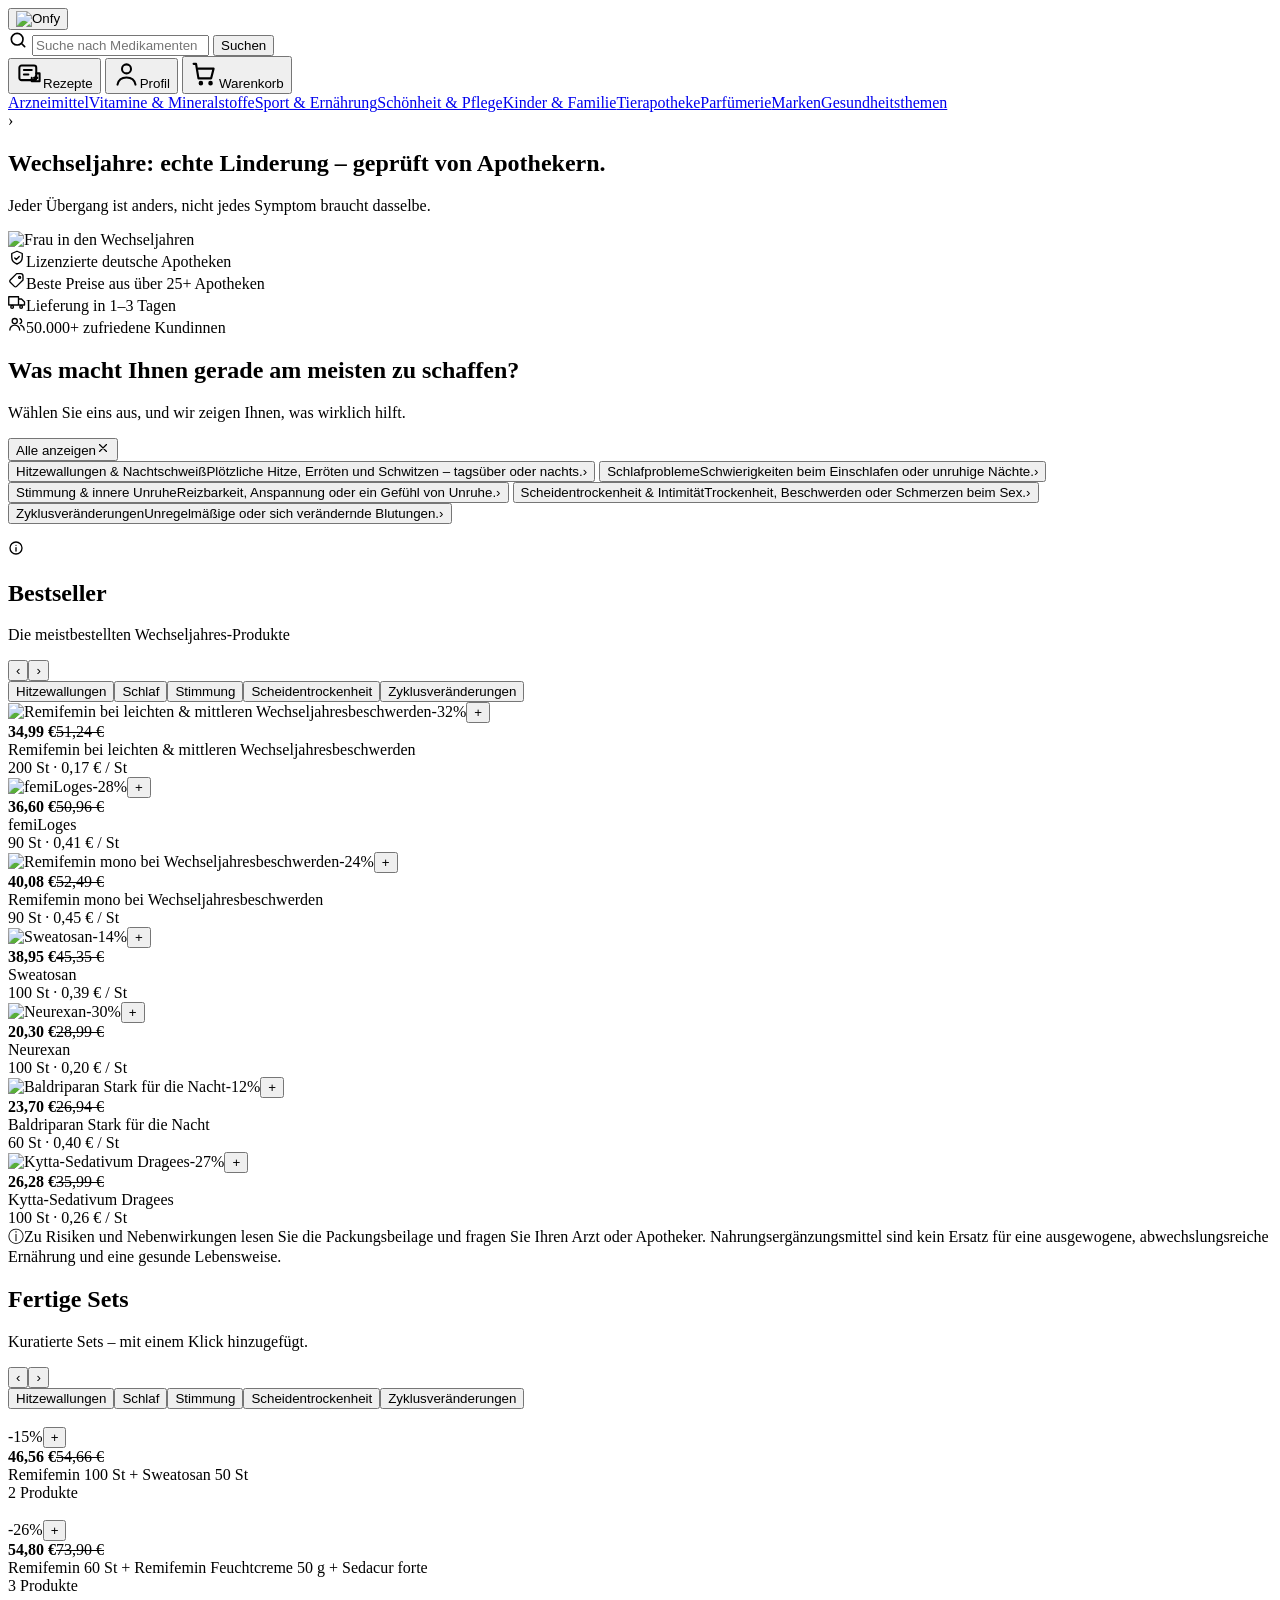
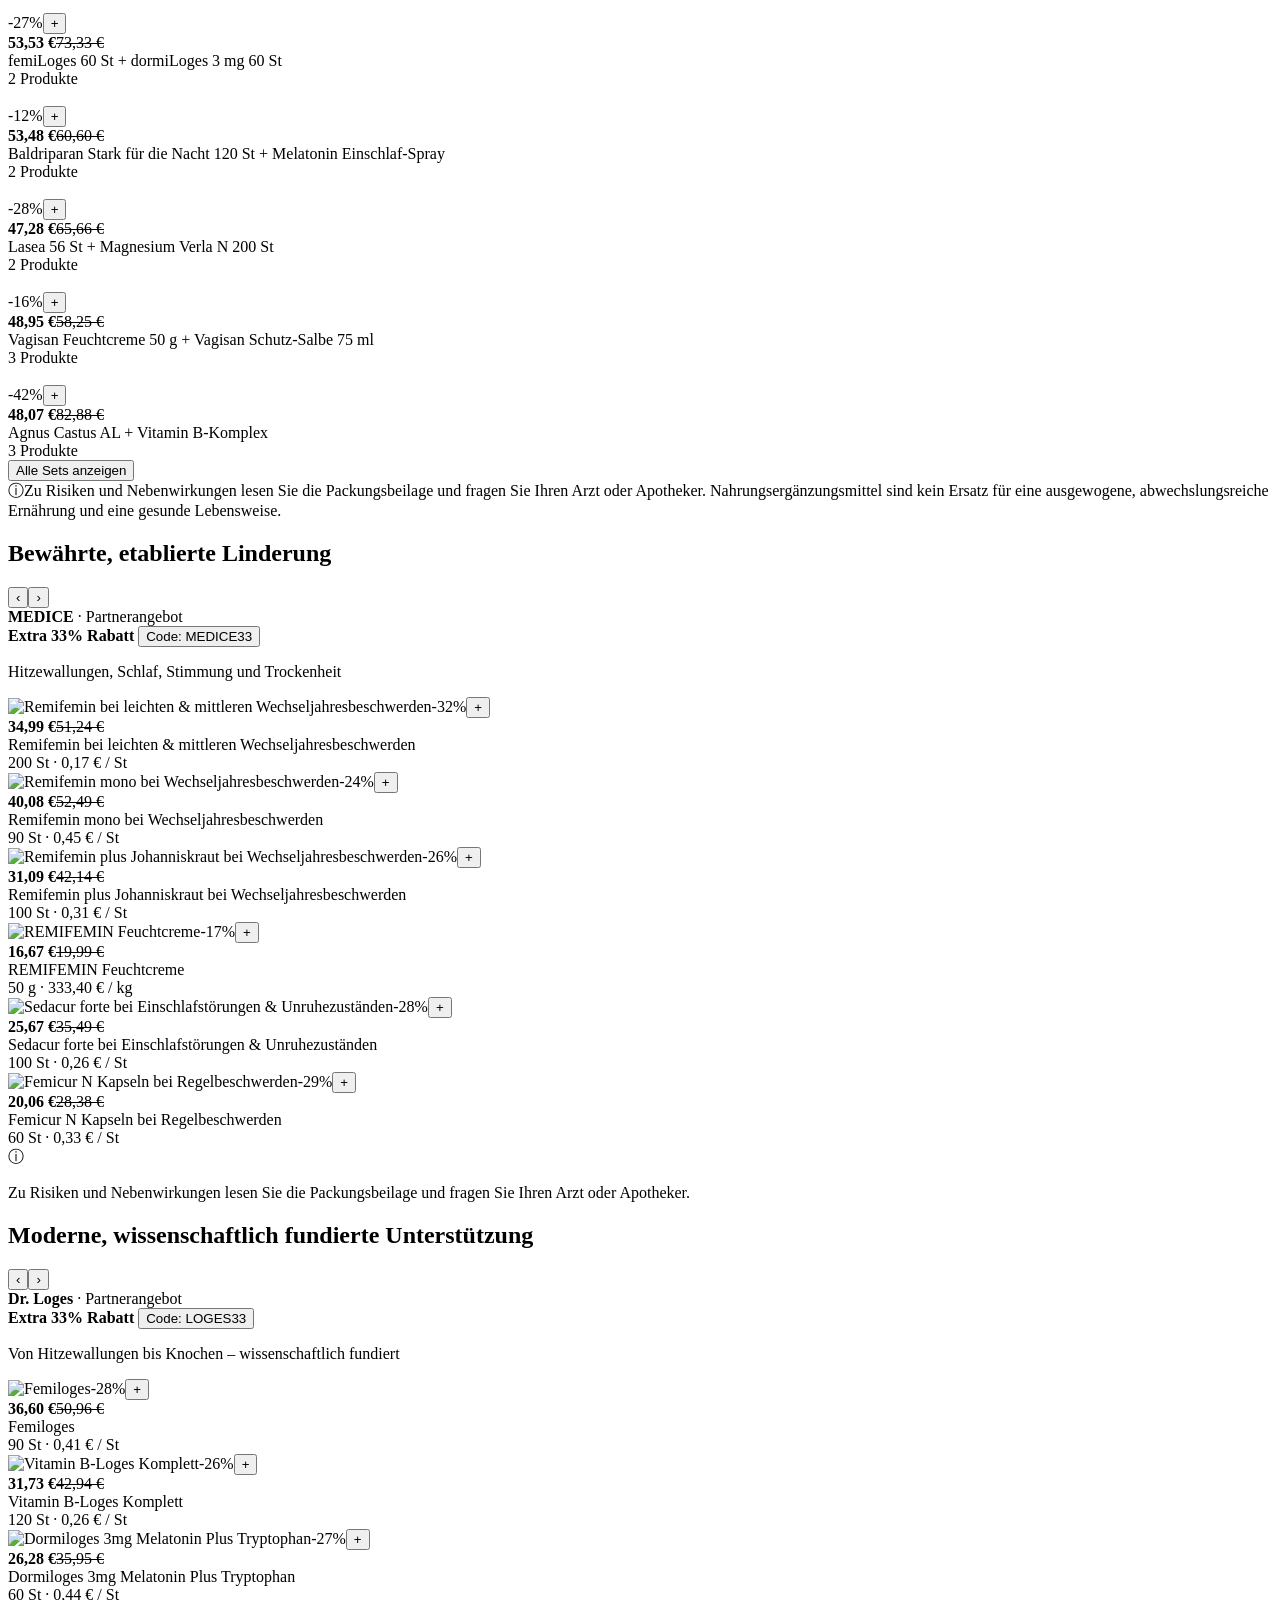
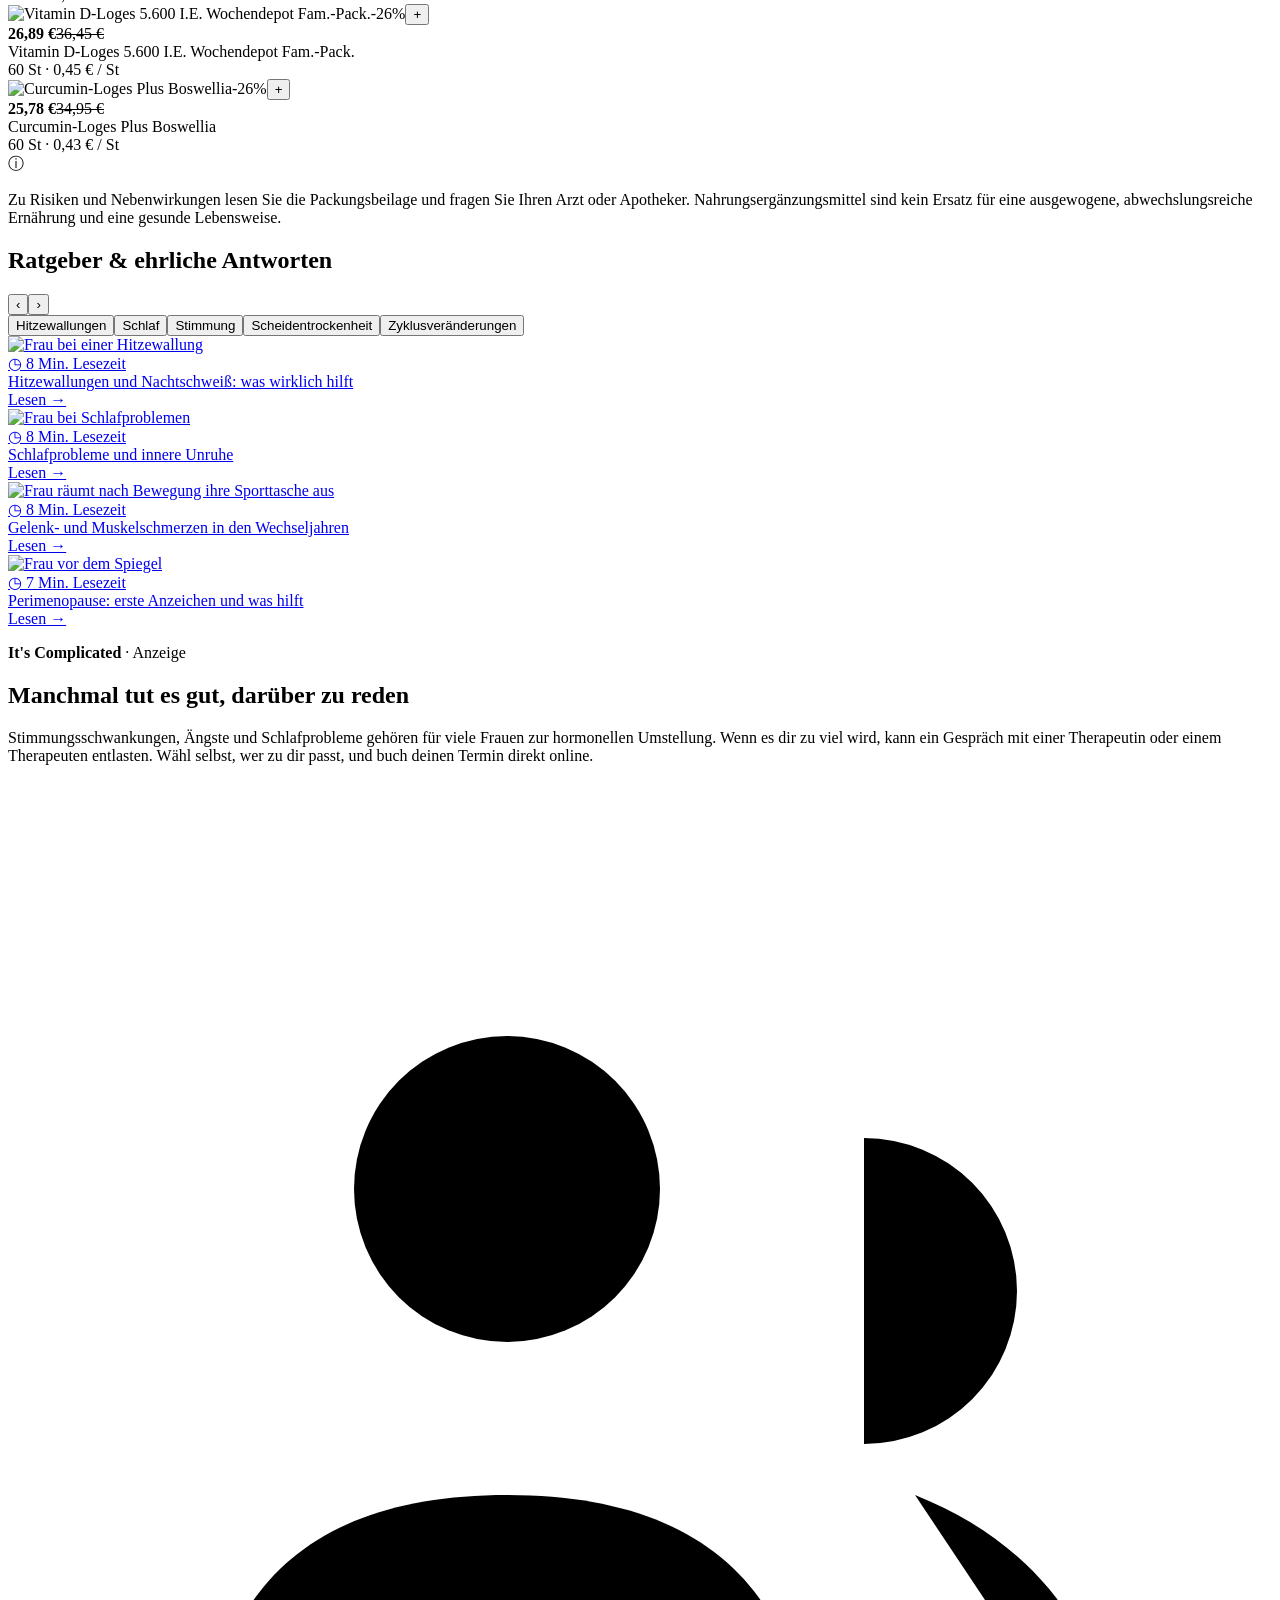
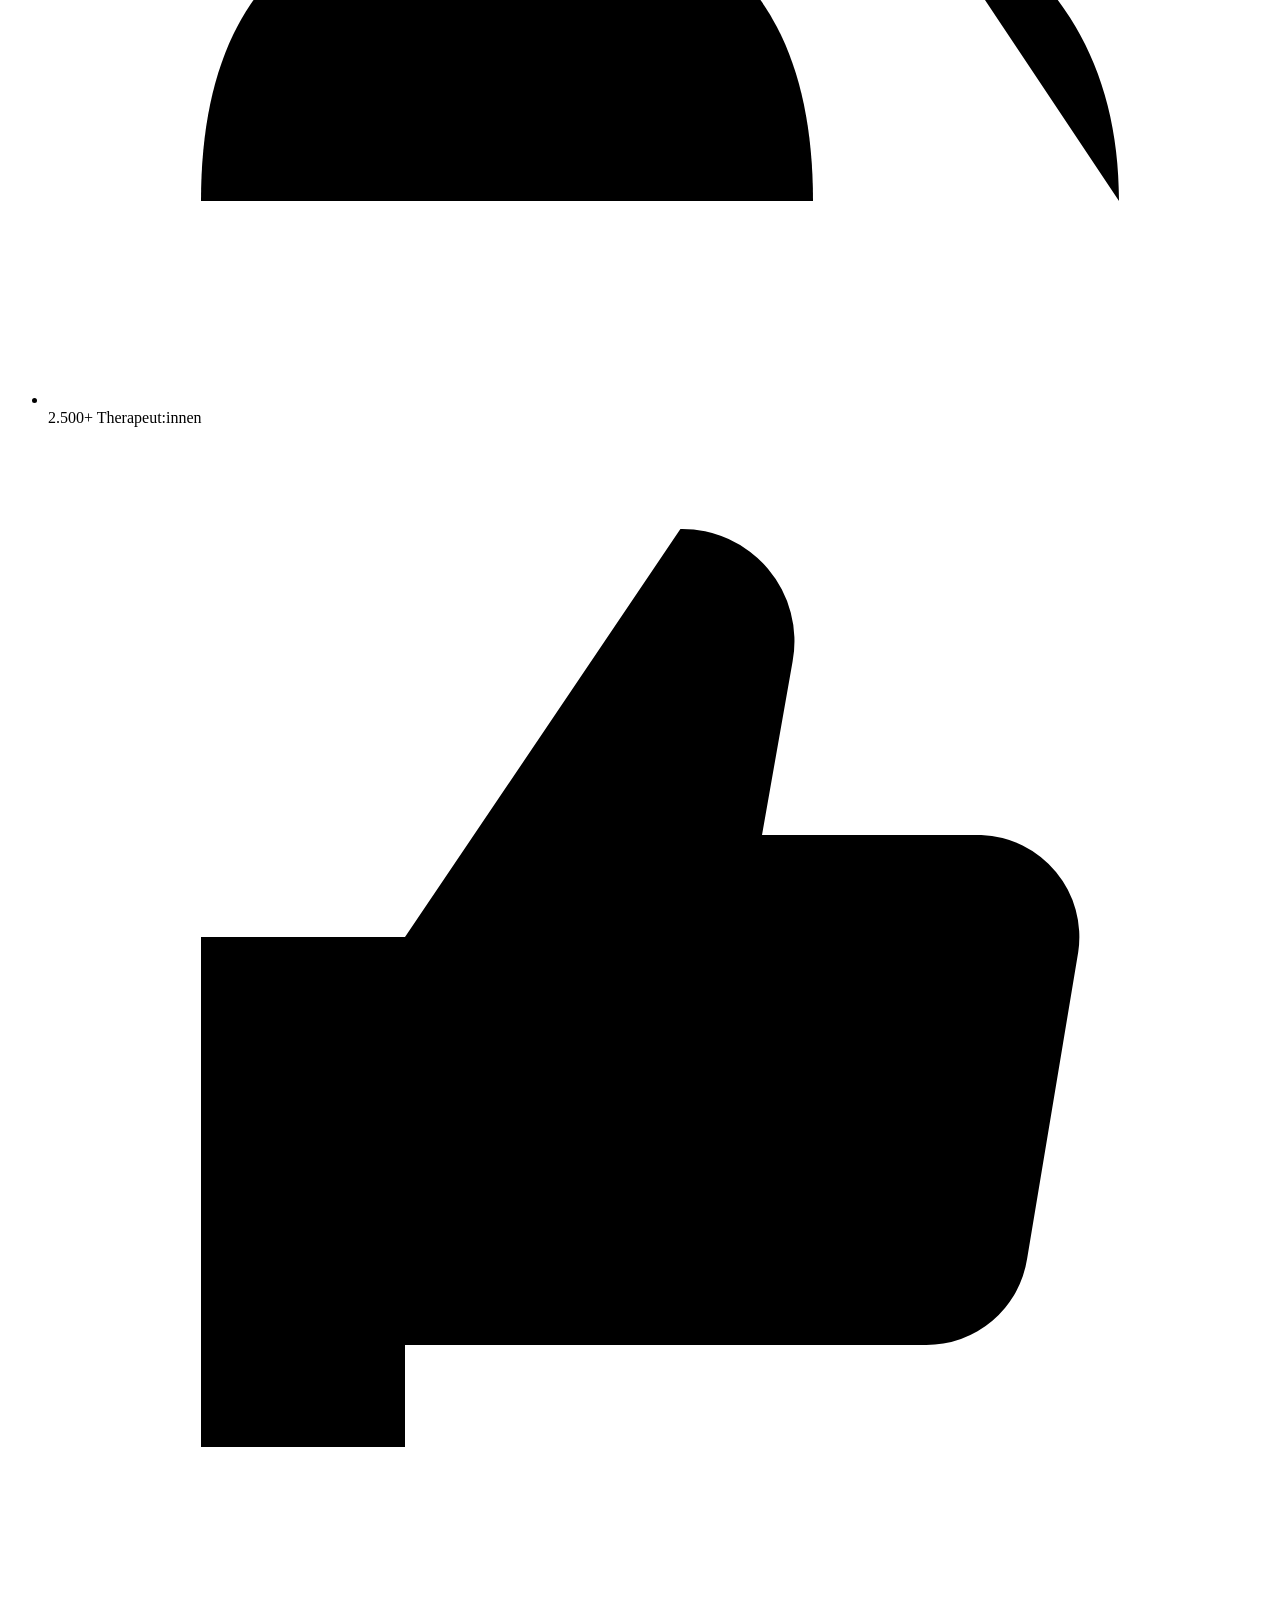
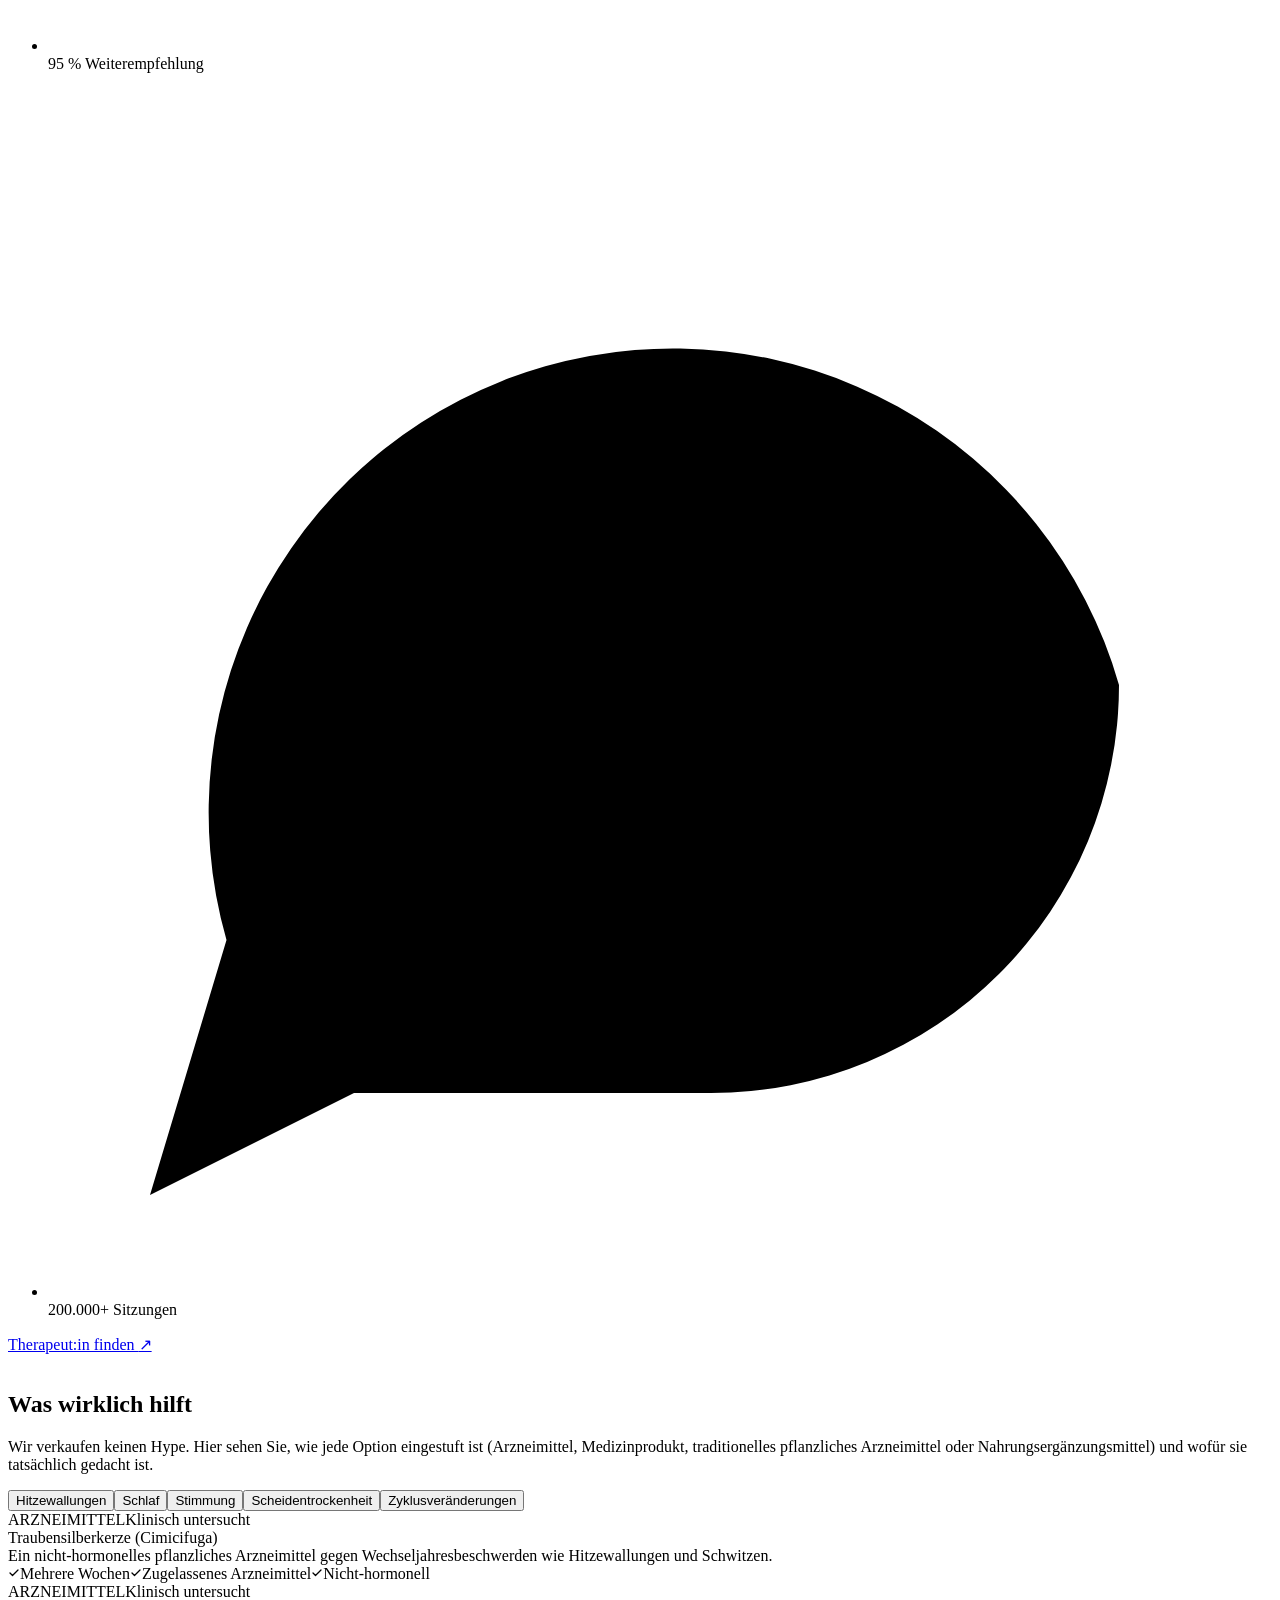
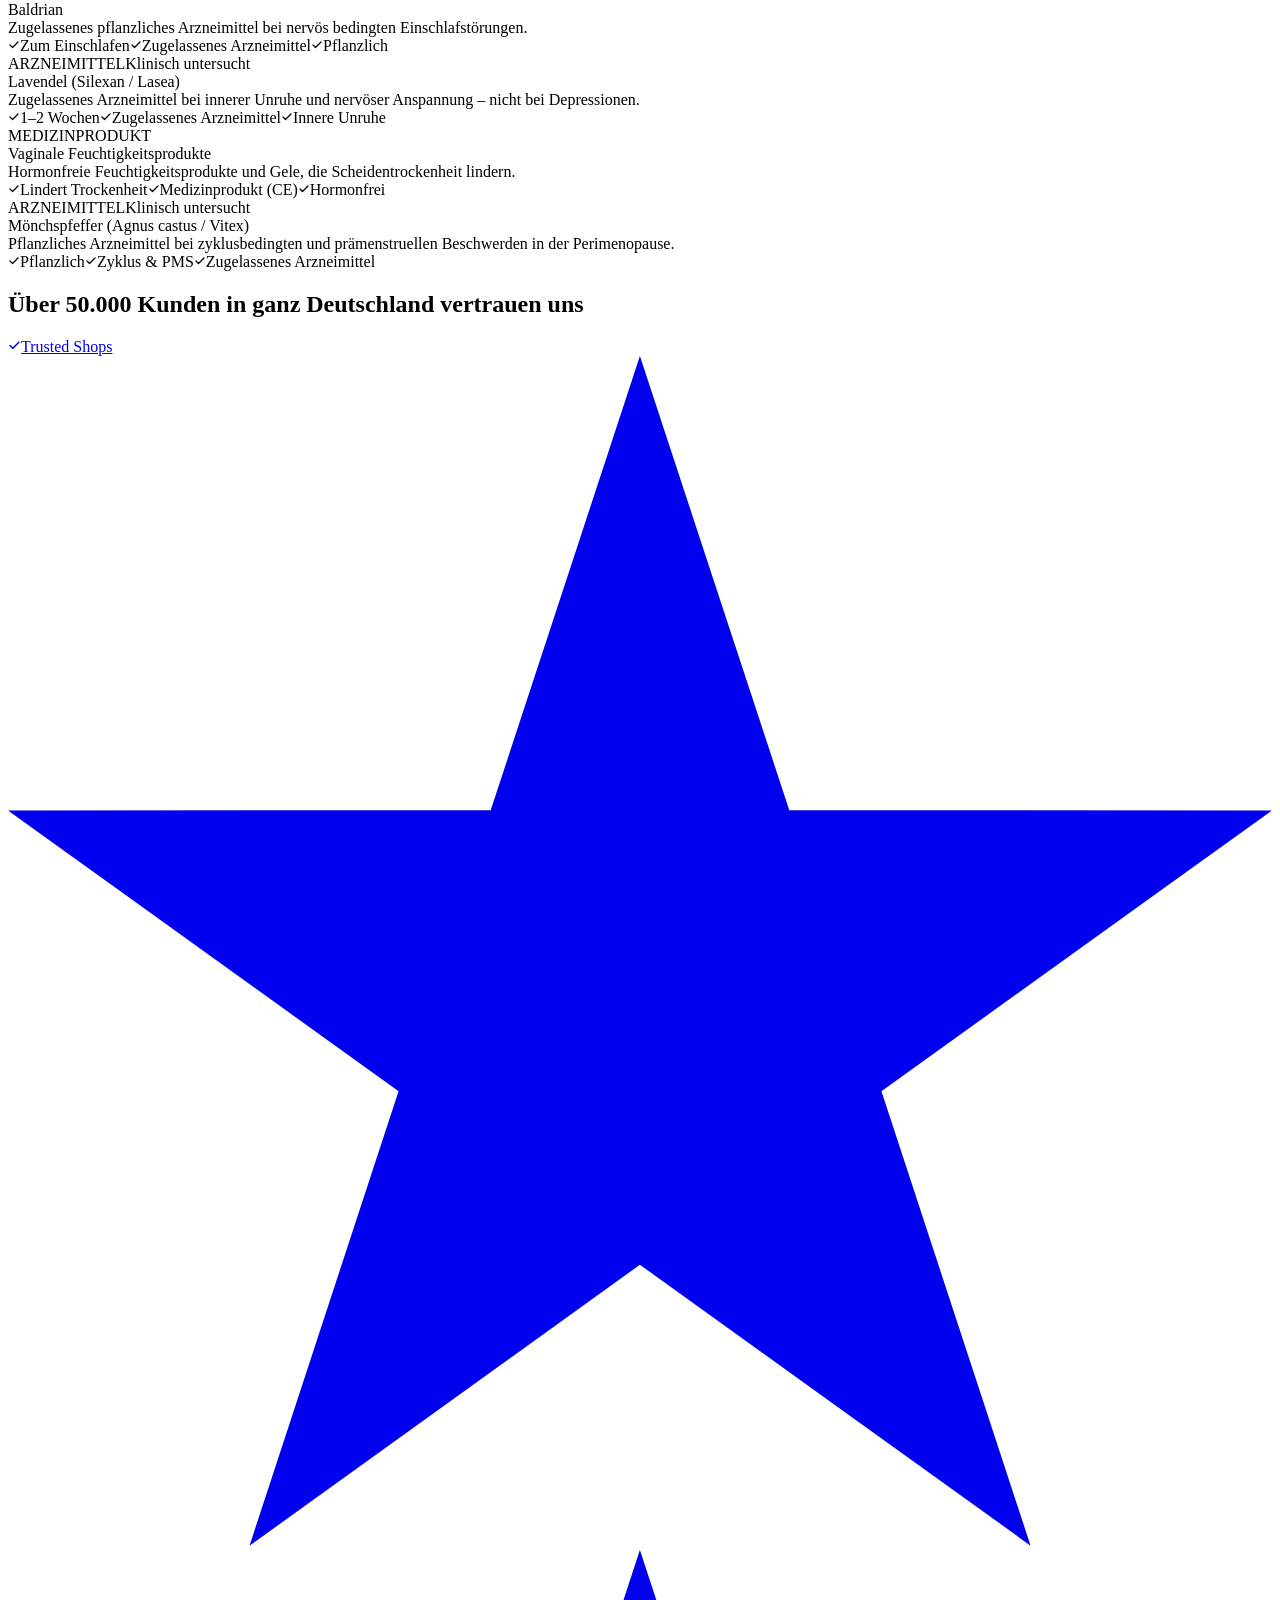
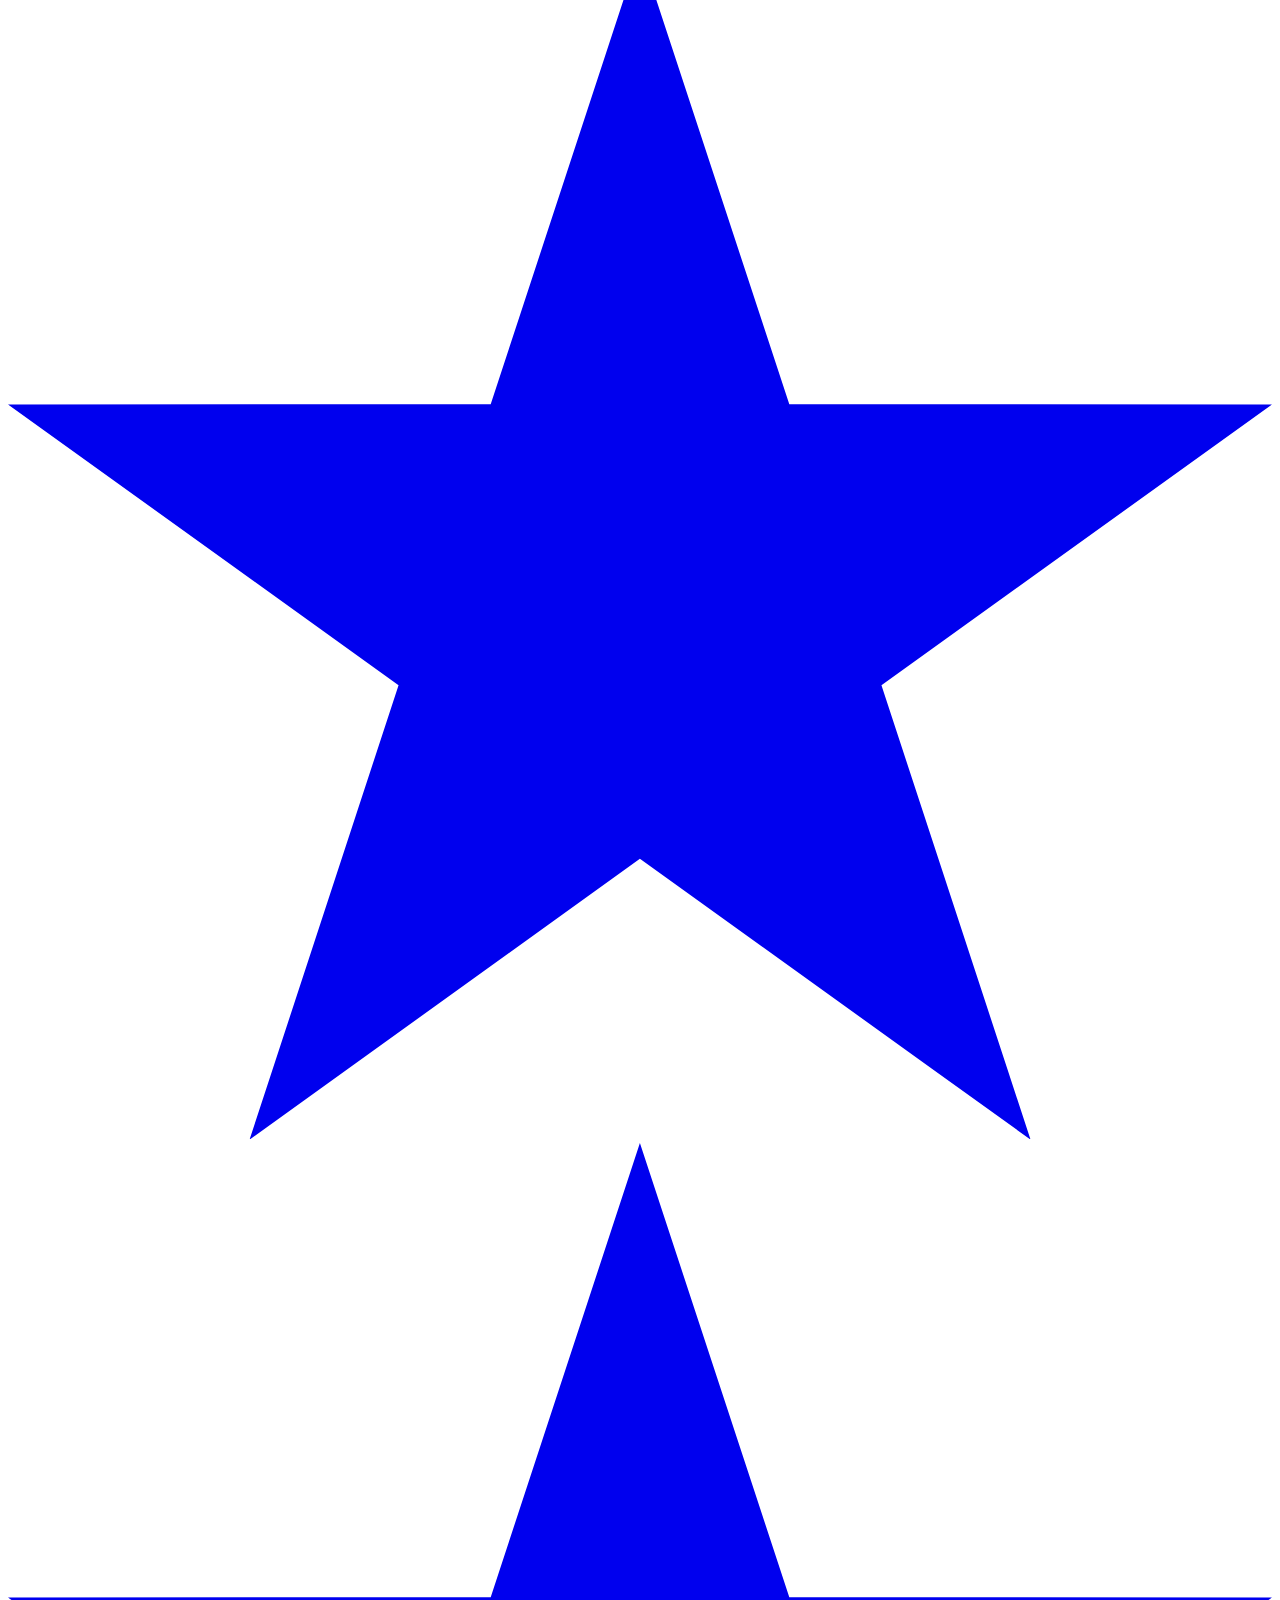
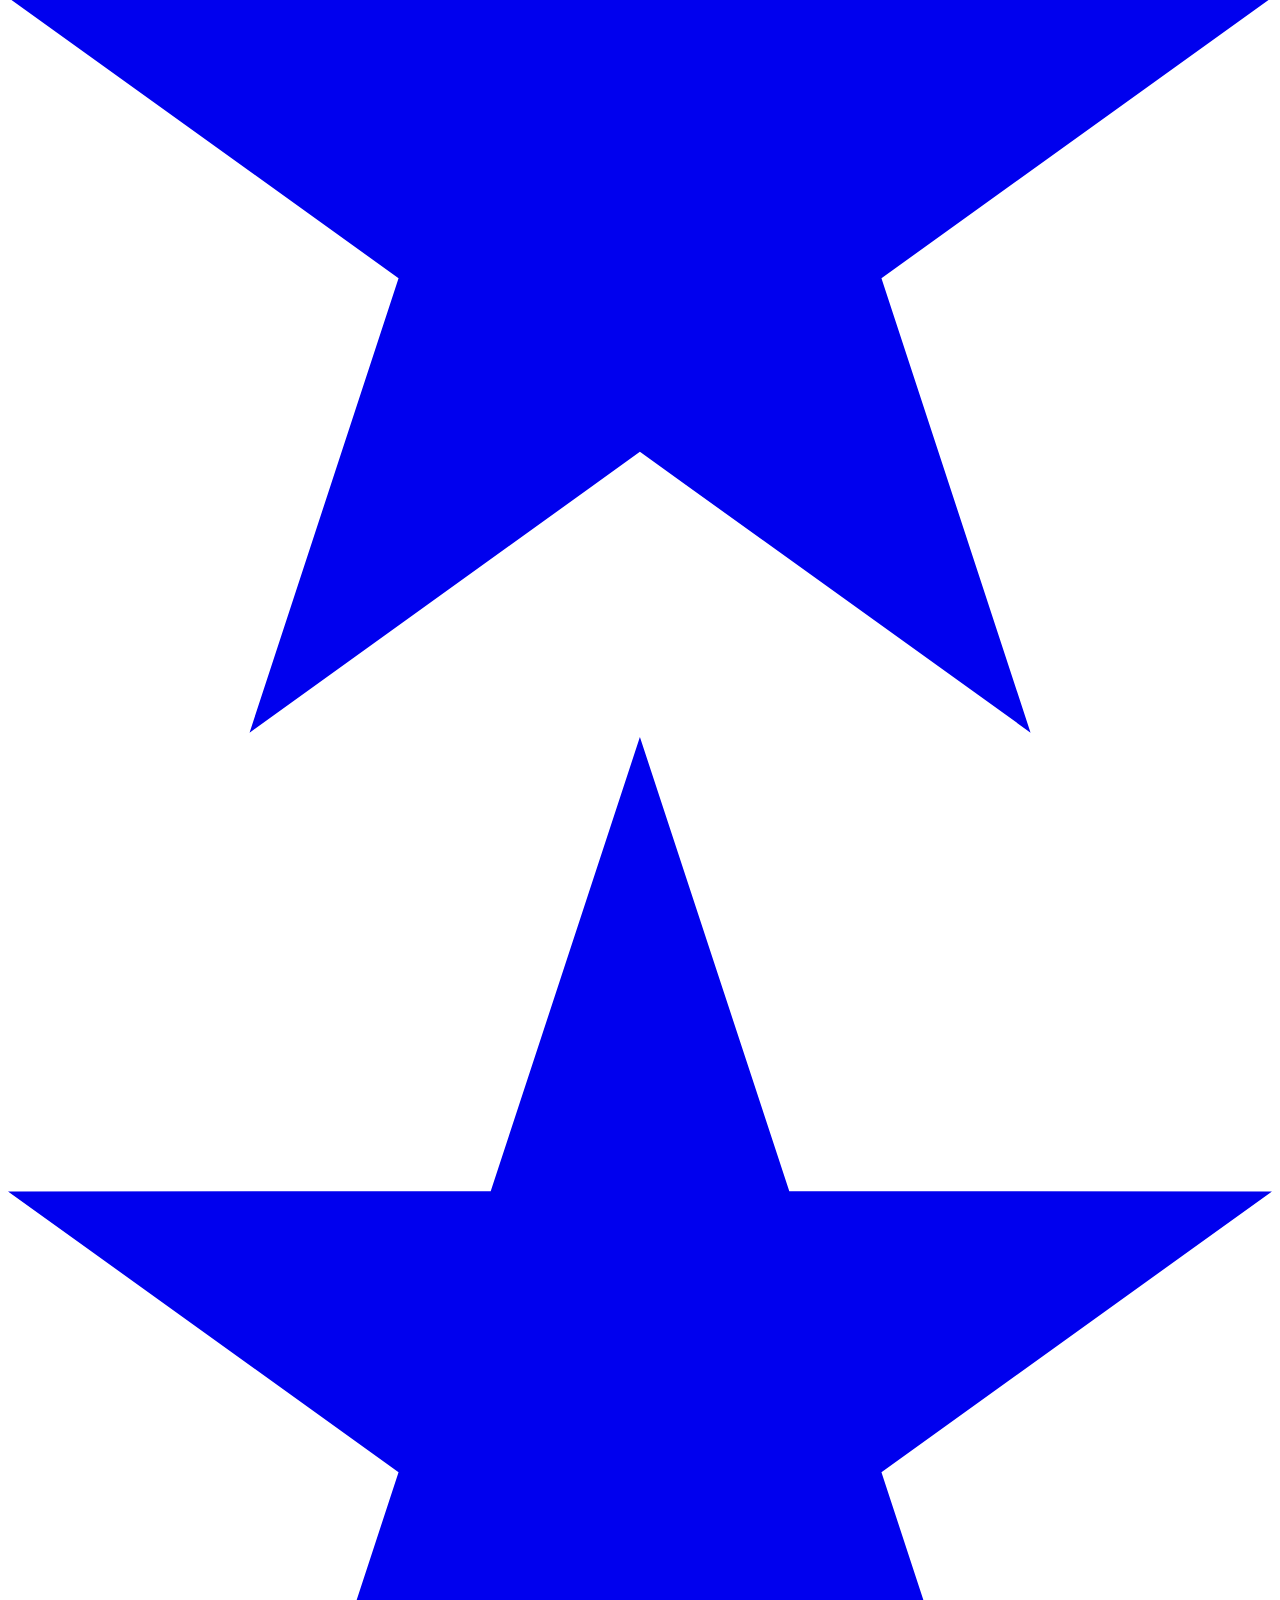
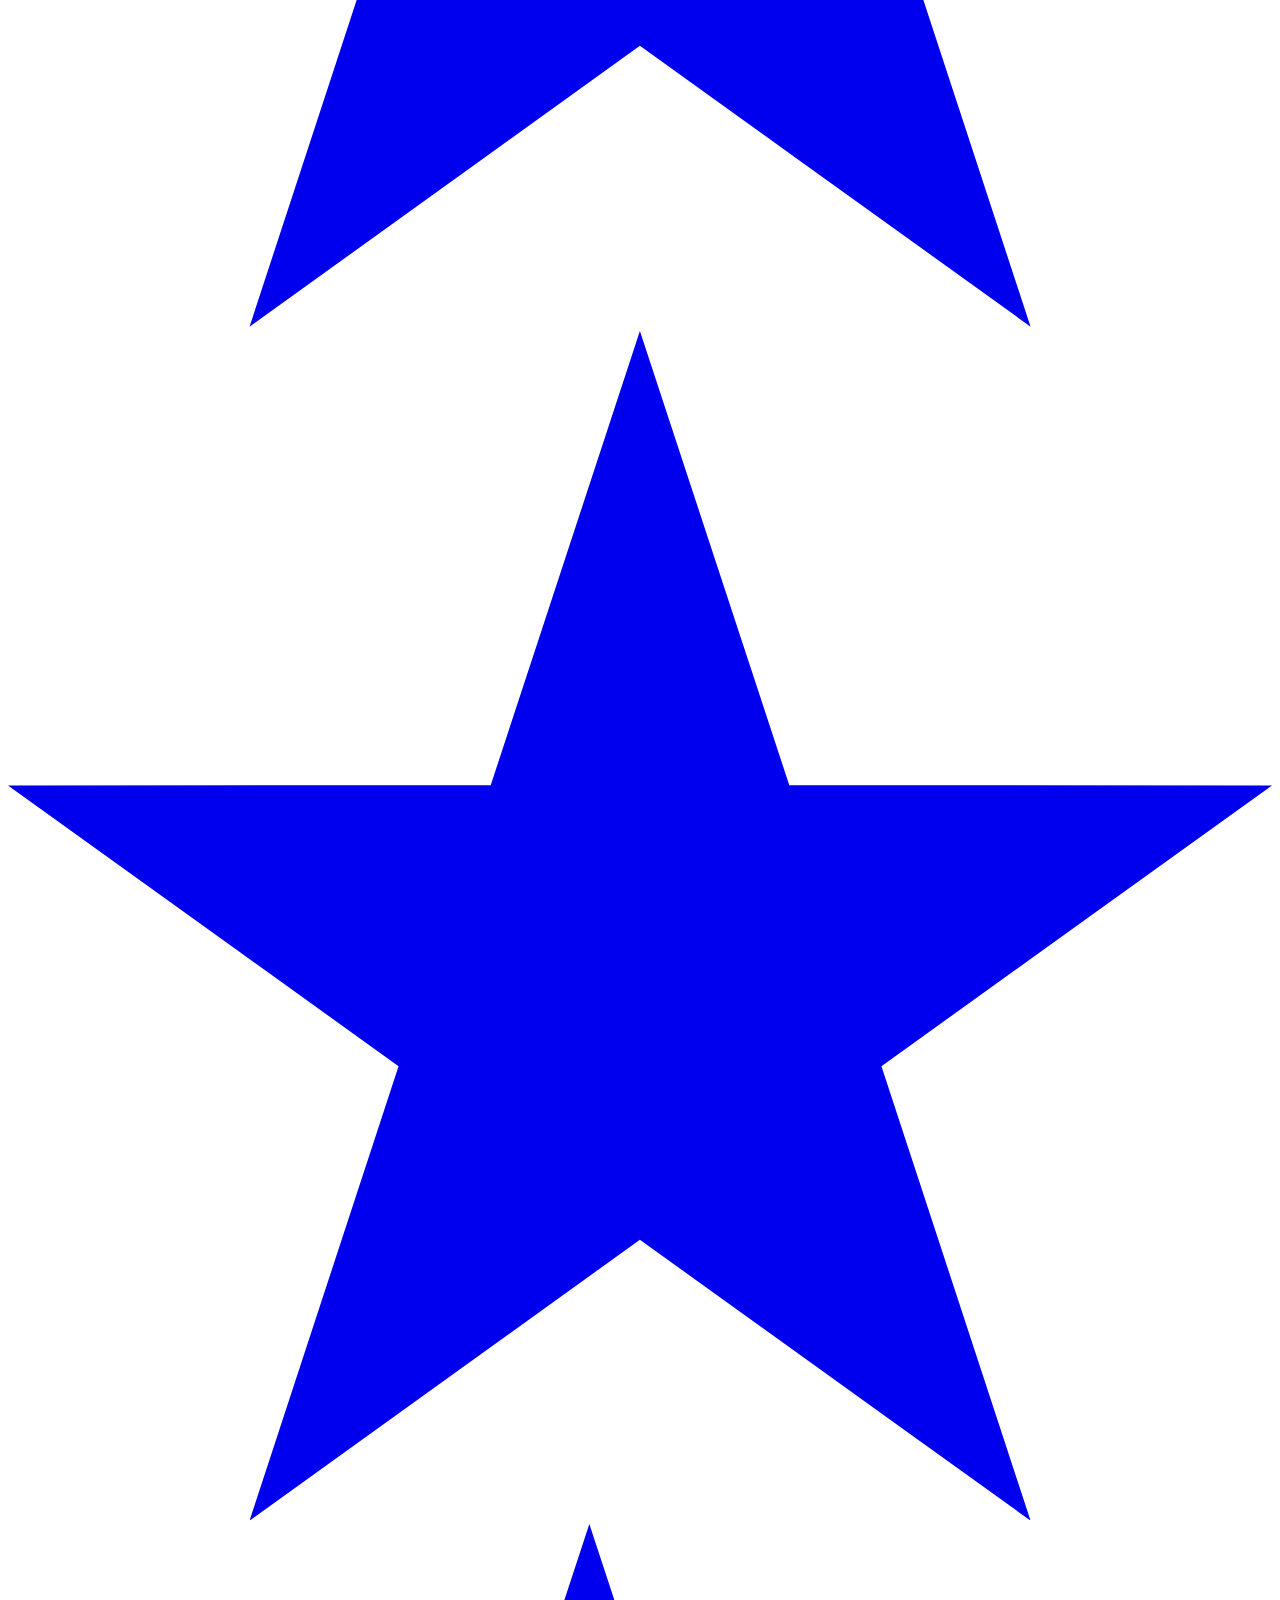
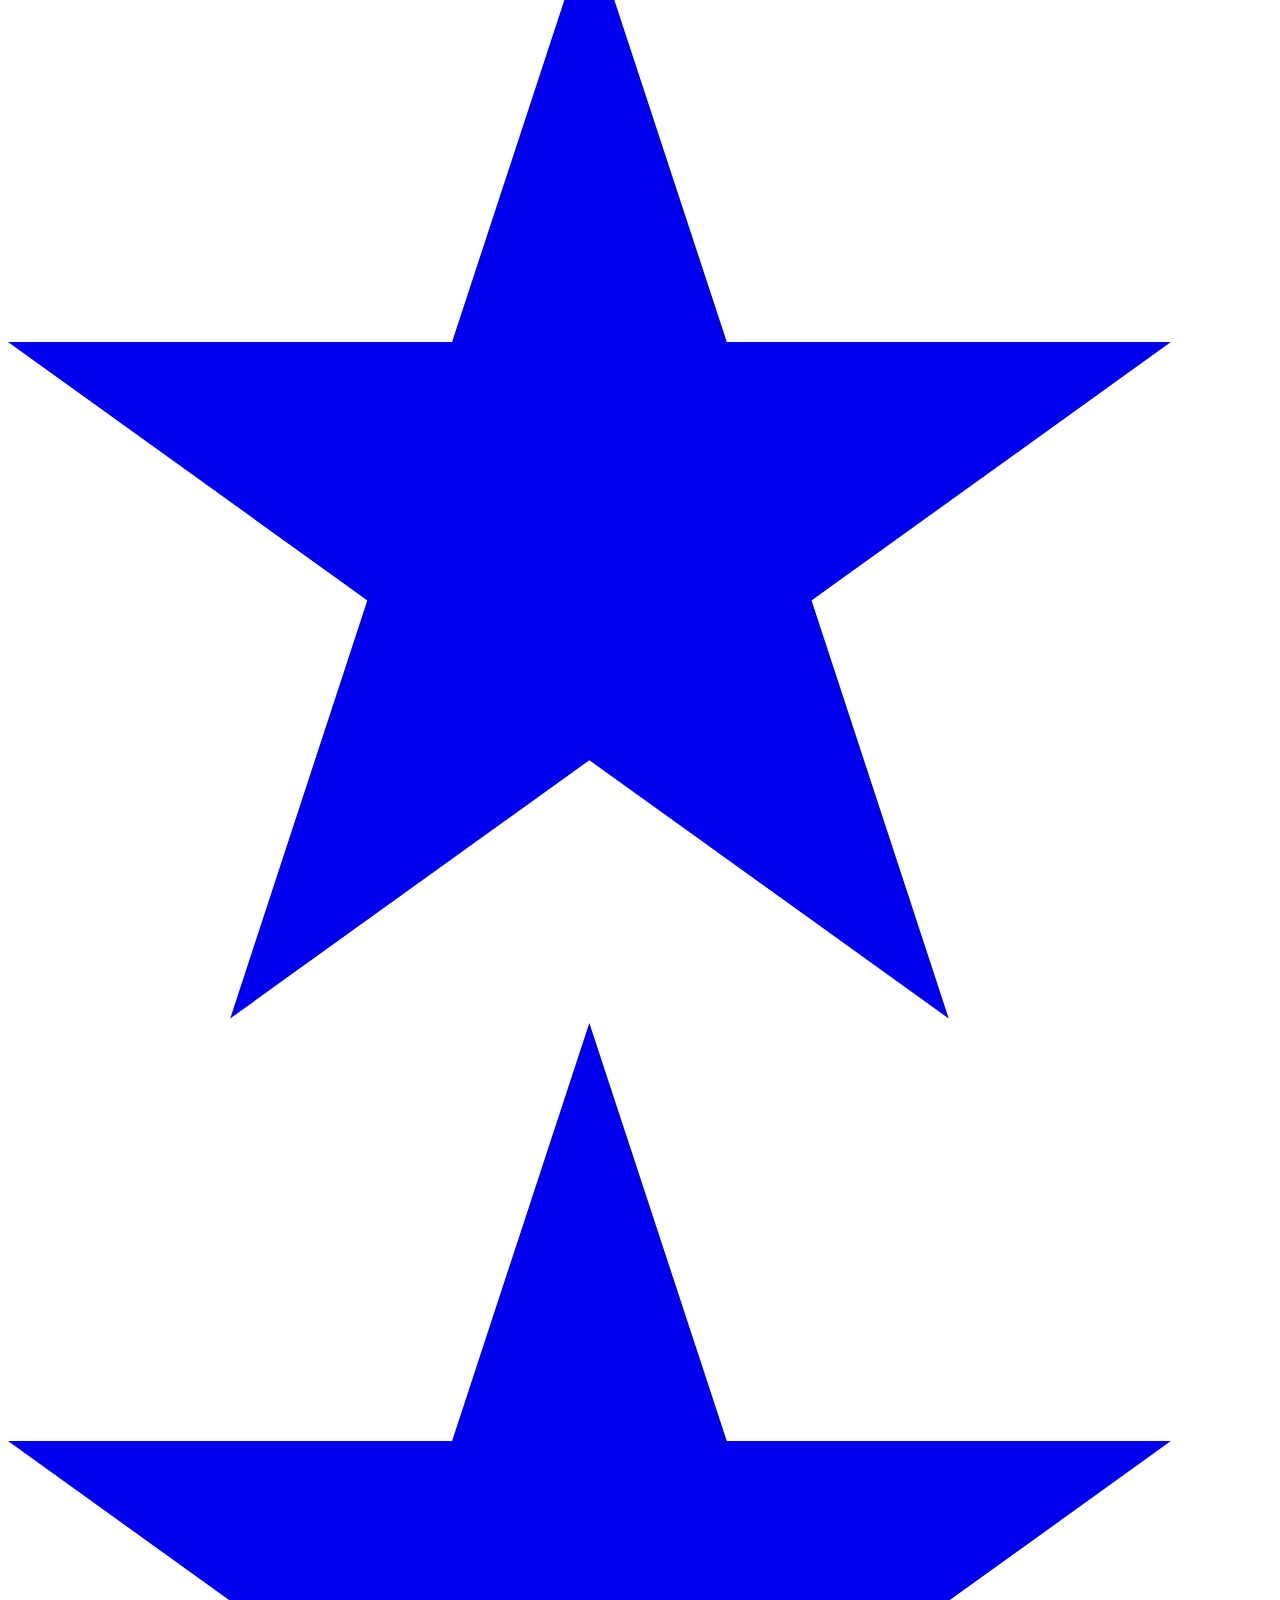
==== commit 8fa1a146: "Add menopause bestseller and curated set modules" ====
--- a/wechseljahre/index.html
+++ b/wechseljahre/index.html
@@ -11,7 +11,7 @@
   <link rel="preconnect" href="https://fonts.gstatic.com" crossorigin>
   <link href="https://fonts.googleapis.com/css2?family=DM+Sans:opsz,wght@9..40,400;9..40,500;9..40,600;9..40,700;9..40,800&display=swap" rel="stylesheet">
   <link rel="stylesheet" href="styles/onfy.css">
-  <link rel="stylesheet" href="styles/vh.css?v=production-parity-11">
+  <link rel="stylesheet" href="styles/vh.css?v=production-parity-12">
 </head>
 <body class="menopause-hub">
 
@@ -40,7 +40,7 @@
     <h1 class="h1">Wechseljahre: echte Linderung – geprüft von Apothekern.</h1>
     <p class="micro"><span class="dot"></span>Jeder Übergang ist anders, nicht jedes Symptom braucht dasselbe.</p>
     </div>
-  <div class="heroimg"><img class="heroimgpic" src="assets/menopause-new-hero-desk-1500x800.jpg" alt="Frau in den Wechseljahren" width="1500" height="800"></div>
+  <div class="heroimg"><picture><source media="(max-width: 760px)" srcset="assets/menopause-new-hero-mobile-1500x800.jpg"><img class="heroimgpic" src="assets/menopause-new-hero-desktop-1500x800.jpg" alt="Frau in den Wechseljahren" width="1500" height="800"></picture></div>
   <div class="trust">
     <div class="tchip tcf"><span class="tico"><svg class="svgi" width="18" height="18" viewBox="0 0 24 24" fill="none" stroke="currentColor" stroke-width="1.8" stroke-linecap="round" stroke-linejoin="round"><path d="M12 3 5 6v5c0 4.5 3 7.5 7 9 4-1.5 7-4.5 7-9V6l-7-3Z"></path><path d="m9 12 2 2 4-4"></path></svg></span><span class="tlabel">Lizenzierte deutsche Apotheken</span></div>
     <div class="tchip"><span class="tico"><svg class="svgi" width="18" height="18" viewBox="0 0 24 24" fill="none" stroke="currentColor" stroke-width="1.8" stroke-linecap="round" stroke-linejoin="round"><path d="M20 12l-8.5 8.5a2.1 2.1 0 0 1-3 0L3 15a2.1 2.1 0 0 1 0-3L11.5 3.5H17a3 3 0 0 1 3 3V12z"></path><circle cx="15.5" cy="8.5" r="1.3"></circle></svg></span><span class="tlabel">Beste Preise aus über 25+ Apotheken</span></div>
@@ -56,33 +56,28 @@
     <button class="clearbtn hidden" id="clearBtn">Alle anzeigen<svg class="svgi" width="14" height="14" viewBox="0 0 24 24" fill="none" stroke="currentColor" stroke-width="2" stroke-linecap="round" stroke-linejoin="round"><path d="M6 6l12 12M18 6 6 18"></path></svg></button>
   </div>
   <div class="startgrid" id="startGrid">
-  <button class="scard" data-goal="muscles"><span class="sctext"><span class="sclabel">Hitzewallungen &amp; Nachtschweiß</span><span class="scsub">Plötzliche Hitze, Erröten und Schwitzen – tagsüber oder nachts.</span></span><span class="sillu"><img src="assets/menopause-hot-flashes.png?v=redesign-20260907" alt=""></span><span class="scarr">›</span></button>
-  <button class="scard" data-goal="energy"><span class="sctext"><span class="sclabel">Schlafprobleme</span><span class="scsub">Schwierigkeiten beim Einschlafen oder unruhige Nächte.</span></span><span class="sillu"><img src="assets/menopause-sleep.png?v=redesign-20260907" alt=""></span><span class="scarr">›</span></button>
-  <button class="scard" data-goal="immune"><span class="sctext"><span class="sclabel">Stimmung &amp; innere Unruhe</span><span class="scsub">Reizbarkeit, Anspannung oder ein Gefühl von Unruhe.</span></span><span class="sillu"><img src="assets/menopause-mood.png?v=redesign-20260907" alt=""></span><span class="scarr">›</span></button>
-  <button class="scard" data-goal="heart"><span class="sctext"><span class="sclabel">Scheidentrockenheit &amp; Intimität</span><span class="scsub">Trockenheit, Beschwerden oder Schmerzen beim Sex.</span></span><span class="sillu"><img src="assets/menopause-vaginal-dryness.png?v=redesign-20260907" alt=""></span><span class="scarr">›</span></button>
-  <button class="scard" data-goal="skin"><span class="sctext"><span class="sclabel">Zyklusveränderungen</span><span class="scsub">Unregelmäßige oder sich verändernde Blutungen.</span></span><span class="sillu"><img src="assets/menopause-cycle.png?v=redesign-20260907" alt=""></span><span class="scarr">›</span></button>
+  <button class="scard" data-goal="muscles"><span class="sctext"><span class="sclabel">Hitzewallungen &amp; Nachtschweiß</span><span class="scsub">Plötzliche Hitze, Erröten und Schwitzen – tagsüber oder nachts.</span></span><span class="sillu"><img src="assets/menopause-symptom-hot-flashes-night-sweats.png" alt=""></span><span class="scarr">›</span></button>
+  <button class="scard" data-goal="energy"><span class="sctext"><span class="sclabel">Schlafprobleme</span><span class="scsub">Schwierigkeiten beim Einschlafen oder unruhige Nächte.</span></span><span class="sillu"><img src="assets/menopause-symptom-sleep-problems.png" alt=""></span><span class="scarr">›</span></button>
+  <button class="scard" data-goal="immune"><span class="sctext"><span class="sclabel">Stimmung &amp; innere Unruhe</span><span class="scsub">Reizbarkeit, Anspannung oder ein Gefühl von Unruhe.</span></span><span class="sillu"><img src="assets/menopause-symptom-mood-nervous-tension.png" alt=""></span><span class="scarr">›</span></button>
+  <button class="scard" data-goal="heart"><span class="sctext"><span class="sclabel">Scheidentrockenheit &amp; Intimität</span><span class="scsub">Trockenheit, Beschwerden oder Schmerzen beim Sex.</span></span><span class="sillu"><img src="assets/menopause-symptom-vaginal-dryness-intimacy.png" alt=""></span><span class="scarr">›</span></button>
+  <button class="scard" data-goal="skin"><span class="sctext"><span class="sclabel">Zyklusveränderungen</span><span class="scsub">Unregelmäßige oder sich verändernde Blutungen.</span></span><span class="sillu"><img src="assets/menopause-symptom-cycle-changes.png" alt=""></span><span class="scarr">›</span></button>
 </div>  <p class="ccnote hidden" id="ccnote"><span class="ccnoteico"><svg class="svgi" width="16" height="16" viewBox="0 0 24 24" fill="none" stroke="currentColor" stroke-width="2" stroke-linecap="round" stroke-linejoin="round"><circle cx="12" cy="12" r="9"></circle><path d="M12 11.5v5"></path><path d="M12 8h.01"></path></svg></span><span id="ccnoteTxt"></span></p>
 </section>
 
-<section class="wrap sec">
-  <div class="sechead"><div><h2 class="secttl">Bestseller</h2><p class="secsub">Die meistbestellten Wechseljahres-Produkte</p></div><div class="secright"><button class="arrowbtn" data-scroll="#popRail" data-dir="-1" aria-label="Scroll left"><svg class="svgi" width="20" height="20" viewBox="0 0 24 24" fill="none" stroke="currentColor" stroke-width="2" stroke-linecap="round" stroke-linejoin="round"><path d="M15 6l-6 6 6 6"></path></svg></button><button class="arrowbtn" data-scroll="#popRail" data-dir="1" aria-label="Scroll right"><svg class="svgi" width="20" height="20" viewBox="0 0 24 24" fill="none" stroke="currentColor" stroke-width="2" stroke-linecap="round" stroke-linejoin="round"><path d="M9 6l6 6-6 6"></path></svg></button></div></div>
-  <div class="chips" data-chips><button class="chip" data-goal="muscles">Hitzewallungen</button><button class="chip" data-goal="energy">Schlaf</button><button class="chip" data-goal="immune">Stimmung</button><button class="chip" data-goal="heart">Scheidentrockenheit</button><button class="chip" data-goal="skin">Zyklusveränderungen</button></div>
-  <div class="prail" id="popRail">
-    <div class="pcard" data-goals="muscles nerves"><div class="pwell"><svg class="svgi" width="34" height="34" viewBox="0 0 24 24" fill="none" stroke="currentColor" stroke-width="1.4" stroke-linecap="round" stroke-linejoin="round"><path d="M12 2l8 4.5v9L12 20 4 15.5v-9L12 2z"></path><path d="M4 6.5l8 4.5 8-4.5M12 11v9"></path></svg><button class="pplus" data-add aria-label="Add to cart">+</button></div><div class="pinfo"><div class="prow"><b>45,59 €</b><s>UVP 71,00 €</s></div><div class="pname">Pure Encapsulations Magnesium (Magnesiumglycinat) Kapseln, 180 St.</div><div class="punit">0,25 € / St</div><div class="pclass">Nahrungsergänzungsmittel</div></div></div><div class="pcard" data-goals="muscles immune"><div class="pwell"><svg class="svgi" width="34" height="34" viewBox="0 0 24 24" fill="none" stroke="currentColor" stroke-width="1.4" stroke-linecap="round" stroke-linejoin="round"><path d="M12 2l8 4.5v9L12 20 4 15.5v-9L12 2z"></path><path d="M4 6.5l8 4.5 8-4.5M12 11v9"></path></svg><button class="pplus" data-add aria-label="Add to cart">+</button></div><div class="pinfo"><div class="prow"><b>11,70 €</b><s>UVP 17,99 €</s></div><div class="pname">Vigantolvit 2000 I.E. Vitamin D3 Weichkapseln, 120 St.</div><div class="punit">0,10 € / St</div><div class="pclass">Nahrungsergänzungsmittel</div></div></div><div class="pcard" data-goals="muscles"><div class="pwell"><svg class="svgi" width="34" height="34" viewBox="0 0 24 24" fill="none" stroke="currentColor" stroke-width="1.4" stroke-linecap="round" stroke-linejoin="round"><path d="M12 2l8 4.5v9L12 20 4 15.5v-9L12 2z"></path><path d="M4 6.5l8 4.5 8-4.5M12 11v9"></path></svg><button class="pplus" data-add aria-label="Add to cart">+</button></div><div class="pinfo"><div class="prow"><b>22,04 €</b><s>UVP 29,95 €</s></div><div class="pname">Magnesium Verla 400 Kapseln, 90 St.</div><div class="punit">0,24 € / St</div><div class="pclass">Nahrungsergänzungsmittel</div></div></div><div class="pcard" data-goals="muscles"><div class="pwell"><svg class="svgi" width="34" height="34" viewBox="0 0 24 24" fill="none" stroke="currentColor" stroke-width="1.4" stroke-linecap="round" stroke-linejoin="round"><path d="M12 2l8 4.5v9L12 20 4 15.5v-9L12 2z"></path><path d="M4 6.5l8 4.5 8-4.5M12 11v9"></path></svg><button class="pplus" data-add aria-label="Add to cart">+</button></div><div class="pinfo"><div class="prow"><b>36,00 €</b><s>UVP 46,80 €</s></div><div class="pname">Magnesium-Diasporal 400 Extra Direkt Granulat, 100 St.</div><div class="punit">0,36 € / St</div><div class="pclass">Nahrungsergänzungsmittel</div></div></div><div class="pcard" data-goals="muscles"><div class="pwell"><svg class="svgi" width="34" height="34" viewBox="0 0 24 24" fill="none" stroke="currentColor" stroke-width="1.4" stroke-linecap="round" stroke-linejoin="round"><path d="M12 2l8 4.5v9L12 20 4 15.5v-9L12 2z"></path><path d="M4 6.5l8 4.5 8-4.5M12 11v9"></path></svg><button class="pplus" data-add aria-label="Add to cart">+</button></div><div class="pinfo"><div class="prow"><b>13,81 €</b><s>UVP 21,99 €</s></div><div class="pname">Vigantolvit Vitamin D3 + K2 + Calcium Filmtabletten, 60 St.</div><div class="punit">0,23 € / St</div><div class="pclass">Nahrungsergänzungsmittel</div></div></div><div class="pcard" data-goals="energy nerves"><div class="pwell"><svg class="svgi" width="34" height="34" viewBox="0 0 24 24" fill="none" stroke="currentColor" stroke-width="1.4" stroke-linecap="round" stroke-linejoin="round"><path d="M12 2l8 4.5v9L12 20 4 15.5v-9L12 2z"></path><path d="M4 6.5l8 4.5 8-4.5M12 11v9"></path></svg><button class="pplus" data-add aria-label="Add to cart">+</button></div><div class="pinfo"><div class="prow"><b>31,73 €</b><s>UVP 42,94 €</s></div><div class="pname">Vitamin B-Loges Komplett Filmtabletten, 120 St.</div><div class="punit">0,26 € / St</div><div class="pclass">Nahrungsergänzungsmittel</div></div></div><div class="pcard" data-goals="energy"><div class="pwell"><svg class="svgi" width="34" height="34" viewBox="0 0 24 24" fill="none" stroke="currentColor" stroke-width="1.4" stroke-linecap="round" stroke-linejoin="round"><path d="M12 2l8 4.5v9L12 20 4 15.5v-9L12 2z"></path><path d="M4 6.5l8 4.5 8-4.5M12 11v9"></path></svg><button class="pplus" data-add aria-label="Add to cart">+</button></div><div class="pinfo"><div class="prow"><b>23,57 €</b><s>UVP 24,97 €</s></div><div class="pname">Vitamin B12 1000 µg Hochdosiert Vegan Tabletten, 360 St.</div><div class="punit">0,07 € / St</div><div class="pclass">Nahrungsergänzungsmittel</div></div></div><div class="pcard" data-goals="energy"><div class="pwell"><svg class="svgi" width="34" height="34" viewBox="0 0 24 24" fill="none" stroke="currentColor" stroke-width="1.4" stroke-linecap="round" stroke-linejoin="round"><path d="M12 2l8 4.5v9L12 20 4 15.5v-9L12 2z"></path><path d="M4 6.5l8 4.5 8-4.5M12 11v9"></path></svg><button class="pplus" data-add aria-label="Add to cart">+</button></div><div class="pinfo"><div class="prow"><b>16,36 €</b><s>UVP 23,15 €</s></div><div class="pname">Eisen Verla Plus Direkt-Sticks Granulat, 60 St.</div><div class="punit">0,27 € / St</div><div class="pclass">Nahrungsergänzungsmittel</div></div></div><div class="pcard" data-goals="immune"><div class="pwell"><svg class="svgi" width="34" height="34" viewBox="0 0 24 24" fill="none" stroke="currentColor" stroke-width="1.4" stroke-linecap="round" stroke-linejoin="round"><path d="M12 2l8 4.5v9L12 20 4 15.5v-9L12 2z"></path><path d="M4 6.5l8 4.5 8-4.5M12 11v9"></path></svg><button class="pplus" data-add aria-label="Add to cart">+</button></div><div class="pinfo"><div class="prow"><b>57,00 €</b><s>UVP 86,90 €</s></div><div class="pname">Pure Encapsulations Vitamin C 1000 Gepuffert Kapseln, 250 St.</div><div class="punit">0,23 € / St</div><div class="pclass">Nahrungsergänzungsmittel</div></div></div><div class="pcard" data-goals="immune"><div class="pwell"><svg class="svgi" width="34" height="34" viewBox="0 0 24 24" fill="none" stroke="currentColor" stroke-width="1.4" stroke-linecap="round" stroke-linejoin="round"><path d="M12 2l8 4.5v9L12 20 4 15.5v-9L12 2z"></path><path d="M4 6.5l8 4.5 8-4.5M12 11v9"></path></svg><button class="pplus" data-add aria-label="Add to cart">+</button></div><div class="pinfo"><div class="prow"><b>29,43 €</b><s>UVP 33,60 €</s></div><div class="pname">Cefasel 200 Nutri Selen-Tabs, 100 St.</div><div class="punit">0,29 € / St</div><div class="pclass">Nahrungsergänzungsmittel</div></div></div><div class="pcard" data-goals="immune"><div class="pwell"><svg class="svgi" width="34" height="34" viewBox="0 0 24 24" fill="none" stroke="currentColor" stroke-width="1.4" stroke-linecap="round" stroke-linejoin="round"><path d="M12 2l8 4.5v9L12 20 4 15.5v-9L12 2z"></path><path d="M4 6.5l8 4.5 8-4.5M12 11v9"></path></svg><button class="pplus" data-add aria-label="Add to cart">+</button></div><div class="pinfo"><div class="prow"><b>5,14 €</b><s>UVP 7,95 €</s></div><div class="pname">Wepa Vitamin C + Zink Kapseln, 60 St.</div><div class="punit">0,09 € / St</div><div class="pclass">Nahrungsergänzungsmittel</div></div></div><div class="pcard" data-goals="heart"><div class="pwell"><svg class="svgi" width="34" height="34" viewBox="0 0 24 24" fill="none" stroke="currentColor" stroke-width="1.4" stroke-linecap="round" stroke-linejoin="round"><path d="M12 2l8 4.5v9L12 20 4 15.5v-9L12 2z"></path><path d="M4 6.5l8 4.5 8-4.5M12 11v9"></path></svg><button class="pplus" data-add aria-label="Add to cart">+</button></div><div class="pinfo"><div class="prow"><b>25,48 €</b><s>UVP 29,00 €</s></div><div class="pname">Norsan Omega-3 Kapseln, 120 St.</div><div class="punit">0,21 € / St</div><div class="pclass">Nahrungsergänzungsmittel</div></div></div><div class="pcard" data-goals="heart"><div class="pwell"><svg class="svgi" width="34" height="34" viewBox="0 0 24 24" fill="none" stroke="currentColor" stroke-width="1.4" stroke-linecap="round" stroke-linejoin="round"><path d="M12 2l8 4.5v9L12 20 4 15.5v-9L12 2z"></path><path d="M4 6.5l8 4.5 8-4.5M12 11v9"></path></svg><button class="pplus" data-add aria-label="Add to cart">+</button></div><div class="pinfo"><div class="prow"><b>18,16 €</b><s>UVP 21,45 €</s></div><div class="pname">Doppelherz Omega-3 1400 Kapseln, 120 St.</div><div class="punit">0,15 € / St</div><div class="pclass">Nahrungsergänzungsmittel</div></div></div><div class="pcard" data-goals="heart"><div class="pwell"><svg class="svgi" width="34" height="34" viewBox="0 0 24 24" fill="none" stroke="currentColor" stroke-width="1.4" stroke-linecap="round" stroke-linejoin="round"><path d="M12 2l8 4.5v9L12 20 4 15.5v-9L12 2z"></path><path d="M4 6.5l8 4.5 8-4.5M12 11v9"></path></svg><button class="pplus" data-add aria-label="Add to cart">+</button></div><div class="pinfo"><div class="prow"><b>25,50 €</b><s>UVP 29,00 €</s></div><div class="pname">Norsan Omega-3 Vegan Kapseln (Algenöl), 80 St.</div><div class="punit">0,32 € / St</div><div class="pclass">Nahrungsergänzungsmittel</div></div></div><div class="pcard" data-goals="skin"><div class="pwell"><svg class="svgi" width="34" height="34" viewBox="0 0 24 24" fill="none" stroke="currentColor" stroke-width="1.4" stroke-linecap="round" stroke-linejoin="round"><path d="M12 2l8 4.5v9L12 20 4 15.5v-9L12 2z"></path><path d="M4 6.5l8 4.5 8-4.5M12 11v9"></path></svg><button class="pplus" data-add aria-label="Add to cart">+</button></div><div class="pinfo"><div class="prow"><b>86,14 €</b><s>UVP 98,95 €</s></div><div class="pname">Pantovigar Vital Kapseln, 180 St.</div><div class="punit">0,48 € / St</div><div class="pclass">Nahrungsergänzungsmittel</div></div></div><div class="pcard" data-goals="skin"><div class="pwell"><svg class="svgi" width="34" height="34" viewBox="0 0 24 24" fill="none" stroke="currentColor" stroke-width="1.4" stroke-linecap="round" stroke-linejoin="round"><path d="M12 2l8 4.5v9L12 20 4 15.5v-9L12 2z"></path><path d="M4 6.5l8 4.5 8-4.5M12 11v9"></path></svg><button class="pplus" data-add aria-label="Add to cart">+</button></div><div class="pinfo"><div class="prow"><b>34,16 €</b><s>UVP 49,99 €</s></div><div class="pname">Bio-H-Tin Hair Essentials Kapseln, 90 St.</div><div class="punit">0,38 € / St</div><div class="pclass">Nahrungsergänzungsmittel</div></div></div><div class="pcard" data-goals="nerves"><div class="pwell"><svg class="svgi" width="34" height="34" viewBox="0 0 24 24" fill="none" stroke="currentColor" stroke-width="1.4" stroke-linecap="round" stroke-linejoin="round"><path d="M12 2l8 4.5v9L12 20 4 15.5v-9L12 2z"></path><path d="M4 6.5l8 4.5 8-4.5M12 11v9"></path></svg><button class="pplus" data-add aria-label="Add to cart">+</button></div><div class="pinfo"><div class="prow"><b>26,02 €</b><s>UVP 27,99 €</s></div><div class="pname">Restaxil UMP B-Komplex Kapseln, 30 St.</div><div class="punit">0,87 € / St</div><div class="pclass">Nahrungsergänzungsmittel</div></div></div><div class="pcard" data-goals="muscles"><div class="pwell"><svg class="svgi" width="34" height="34" viewBox="0 0 24 24" fill="none" stroke="currentColor" stroke-width="1.4" stroke-linecap="round" stroke-linejoin="round"><path d="M12 2l8 4.5v9L12 20 4 15.5v-9L12 2z"></path><path d="M4 6.5l8 4.5 8-4.5M12 11v9"></path></svg><button class="pplus" data-add aria-label="Add to cart">+</button></div><div class="pinfo"><div class="prow"><b>12,96 €</b><s>UVP 18,99 €</s></div><div class="pname">Magnesium Verla N Dragees, 200 St.</div><div class="punit">0,06 € / St</div><div class="pclass">Arzneimittel</div></div></div><div class="pcard" data-goals="muscles"><div class="pwell"><svg class="svgi" width="34" height="34" viewBox="0 0 24 24" fill="none" stroke="currentColor" stroke-width="1.4" stroke-linecap="round" stroke-linejoin="round"><path d="M12 2l8 4.5v9L12 20 4 15.5v-9L12 2z"></path><path d="M4 6.5l8 4.5 8-4.5M12 11v9"></path></svg><button class="pplus" data-add aria-label="Add to cart">+</button></div><div class="pinfo"><div class="prow"><b>11,93 €</b><s>UVP 17,47 €</s></div><div class="pname">Vigantol 1000 I.E. Vitamin D3 Tabletten, 200 St.</div><div class="punit">0,06 € / St</div><div class="pclass">Arzneimittel</div></div></div><div class="pcard" data-goals="energy"><div class="pwell"><svg class="svgi" width="34" height="34" viewBox="0 0 24 24" fill="none" stroke="currentColor" stroke-width="1.4" stroke-linecap="round" stroke-linejoin="round"><path d="M12 2l8 4.5v9L12 20 4 15.5v-9L12 2z"></path><path d="M4 6.5l8 4.5 8-4.5M12 11v9"></path></svg><button class="pplus" data-add aria-label="Add to cart">+</button></div><div class="pinfo"><div class="prow"><b>19,94 €</b><s>UVP 26,32 €</s></div><div class="pname">Ferro sanol duodenal Hartkapseln, 100 St.</div><div class="punit">0,20 € / St</div><div class="pclass">Arzneimittel</div></div></div><div class="pcard" data-goals="energy"><div class="pwell"><svg class="svgi" width="34" height="34" viewBox="0 0 24 24" fill="none" stroke="currentColor" stroke-width="1.4" stroke-linecap="round" stroke-linejoin="round"><path d="M12 2l8 4.5v9L12 20 4 15.5v-9L12 2z"></path><path d="M4 6.5l8 4.5 8-4.5M12 11v9"></path></svg><button class="pplus" data-add aria-label="Add to cart">+</button></div><div class="pinfo"><div class="prow"><b>35,49 €</b><s>UVP 47,95 €</s></div><div class="pname">B12 Ankermann überzogene Tabletten, 100 St.</div><div class="punit">0,35 € / St</div><div class="pclass">Arzneimittel</div></div></div><div class="pcard" data-goals="energy nerves"><div class="pwell"><svg class="svgi" width="34" height="34" viewBox="0 0 24 24" fill="none" stroke="currentColor" stroke-width="1.4" stroke-linecap="round" stroke-linejoin="round"><path d="M12 2l8 4.5v9L12 20 4 15.5v-9L12 2z"></path><path d="M4 6.5l8 4.5 8-4.5M12 11v9"></path></svg><button class="pplus" data-add aria-label="Add to cart">+</button></div><div class="pinfo"><div class="prow"><b>24,05 €</b><s>UVP 43,39 €</s></div><div class="pname">Vitamin B-Komplex-ratiopharm Kapseln, 120 St.</div><div class="punit">0,20 € / St</div><div class="pclass">Arzneimittel</div></div></div><div class="pcard" data-goals="immune"><div class="pwell"><svg class="svgi" width="34" height="34" viewBox="0 0 24 24" fill="none" stroke="currentColor" stroke-width="1.4" stroke-linecap="round" stroke-linejoin="round"><path d="M12 2l8 4.5v9L12 20 4 15.5v-9L12 2z"></path><path d="M4 6.5l8 4.5 8-4.5M12 11v9"></path></svg><button class="pplus" data-add aria-label="Add to cart">+</button></div><div class="pinfo"><div class="prow"><b>14,41 €</b><s>UVP 21,10 €</s></div><div class="pname">Zinkorotat POS Tabletten, 100 St.</div><div class="punit">0,14 € / St</div><div class="pclass">Arzneimittel</div></div></div><div class="pcard" data-goals="nerves"><div class="pwell"><svg class="svgi" width="34" height="34" viewBox="0 0 24 24" fill="none" stroke="currentColor" stroke-width="1.4" stroke-linecap="round" stroke-linejoin="round"><path d="M12 2l8 4.5v9L12 20 4 15.5v-9L12 2z"></path><path d="M4 6.5l8 4.5 8-4.5M12 11v9"></path></svg><button class="pplus" data-add aria-label="Add to cart">+</button></div><div class="pinfo"><div class="prow"><b>3,89 €</b><s>UVP 7,83 €</s></div><div class="pname">Jodid 200 Hexal Tabletten, 100 St.</div><div class="punit">0,04 € / St</div><div class="pclass">Arzneimittel</div></div></div><div class="pcard" data-goals="immune"><div class="pwell"><svg class="svgi" width="34" height="34" viewBox="0 0 24 24" fill="none" stroke="currentColor" stroke-width="1.4" stroke-linecap="round" stroke-linejoin="round"><path d="M12 2l8 4.5v9L12 20 4 15.5v-9L12 2z"></path><path d="M4 6.5l8 4.5 8-4.5M12 11v9"></path></svg><button class="pplus" data-add aria-label="Add to cart">+</button></div><div class="pinfo"><div class="prow"><b>51,16 €</b><s>UVP 67,99 €</s></div><div class="pname">Orthomol Immun Tabletten/Kapseln Kombipackung, 30 Tagesportionen</div><div class="punit">1,71 € / St</div><div class="pclass">Bilanzierte Diät · Zur diätetischen Behandlung von nutritiv bedingten Immundefiziten · unter ärztlicher Aufsicht zu verwenden</div></div></div><div class="pcard" data-goals="skin"><div class="pwell"><svg class="svgi" width="34" height="34" viewBox="0 0 24 24" fill="none" stroke="currentColor" stroke-width="1.4" stroke-linecap="round" stroke-linejoin="round"><path d="M12 2l8 4.5v9L12 20 4 15.5v-9L12 2z"></path><path d="M4 6.5l8 4.5 8-4.5M12 11v9"></path></svg><button class="pplus" data-add aria-label="Add to cart">+</button></div><div class="pinfo"><div class="prow"><b>43,99 €</b><s>UVP 49,99 €</s></div><div class="pname">Priorin Kapseln, 120 St.</div><div class="punit">0,37 € / St</div><div class="pclass">Bilanzierte Diät · Zur diätetischen Behandlung von androgenetisch bedingten Haarwachstumsstörungen und Haarausfall bei Frauen · unter ärztlicher Aufsicht zu verwenden</div></div></div><div class="pcard" data-goals="heart"><div class="pwell"><svg class="svgi" width="34" height="34" viewBox="0 0 24 24" fill="none" stroke="currentColor" stroke-width="1.4" stroke-linecap="round" stroke-linejoin="round"><path d="M12 2l8 4.5v9L12 20 4 15.5v-9L12 2z"></path><path d="M4 6.5l8 4.5 8-4.5M12 11v9"></path></svg><button class="pplus" data-add aria-label="Add to cart">+</button></div><div class="pinfo"><div class="prow"><b>21,67 €</b><s>UVP 29,95 €</s></div><div class="pname">Tromcardin Complex Tabletten, 120 St.</div><div class="punit">0,18 € / St</div><div class="pclass">Bilanzierte Diät · Zur diätetischen Behandlung von Herzerkrankungen, insbesondere Herzrhythmusstörungen · unter ärztlicher Aufsicht zu verwenden</div></div></div>
-  </div>
-  <div class="compnote" style="margin-top:14px"><span class="compico"><svg class="svgi" width="16" height="16" viewBox="0 0 24 24" fill="none" stroke="currentColor" stroke-width="2" stroke-linecap="round" stroke-linejoin="round"><circle cx="12" cy="12" r="9"></circle><path d="M12 11.5v5"></path><path d="M12 8h.01"></path></svg></span><span>Zu Risiken und Nebenwirkungen lesen Sie die Packungsbeilage und fragen Sie Ihren Arzt oder Apotheker. Nahrungsergänzungsmittel sind kein Ersatz für eine ausgewogene, abwechslungsreiche Ernährung und eine gesunde Lebensweise.</span></div>
-</section>
-
-<section class="wrap sec">
-  <div class="sechead"><div><h2 class="secttl">Fertige Sets</h2><p class="secsub">Kuratierte Sets – mit einem Klick hinzugefügt.</p></div><div class="secright"><button class="arrowbtn" data-scroll="#setRail" data-dir="-1" aria-label="Scroll left"><svg class="svgi" width="20" height="20" viewBox="0 0 24 24" fill="none" stroke="currentColor" stroke-width="2" stroke-linecap="round" stroke-linejoin="round"><path d="M15 6l-6 6 6 6"></path></svg></button><button class="arrowbtn" data-scroll="#setRail" data-dir="1" aria-label="Scroll right"><svg class="svgi" width="20" height="20" viewBox="0 0 24 24" fill="none" stroke="currentColor" stroke-width="2" stroke-linecap="round" stroke-linejoin="round"><path d="M9 6l6 6-6 6"></path></svg></button></div></div>
-  <div class="chips" data-chips><button class="chip" data-goal="muscles">Hitzewallungen</button><button class="chip" data-goal="energy">Schlaf</button><button class="chip" data-goal="immune">Stimmung</button><button class="chip" data-goal="heart">Scheidentrockenheit</button><button class="chip" data-goal="skin">Zyklusveränderungen</button></div>
-  <div class="prail" id="setRail">
-    <div class="pcard wide" data-goals="muscles"><div class="pwell lav"><svg class="svgi" width="26" height="26" viewBox="0 0 24 24" fill="none" stroke="currentColor" stroke-width="1.4" stroke-linecap="round" stroke-linejoin="round"><path d="M12 2l8 4.5v9L12 20 4 15.5v-9L12 2z"></path><path d="M4 6.5l8 4.5 8-4.5M12 11v9"></path></svg><svg class="svgi" width="26" height="26" viewBox="0 0 24 24" fill="none" stroke="currentColor" stroke-width="1.4" stroke-linecap="round" stroke-linejoin="round"><path d="M12 2l8 4.5v9L12 20 4 15.5v-9L12 2z"></path><path d="M4 6.5l8 4.5 8-4.5M12 11v9"></path></svg><button class="pplus" data-add aria-label="Add set">+</button></div><div class="pinfo"><div class="prow"><b>54,90 €</b><s>57,29 €</s></div><div class="pname">Magnesium (Glycinat) + Vitamin D3 Set</div><div class="punit">Pure Encapsulations Magnesium (Glycinat) + Vigantolvit 2000 I.E. Vitamin D3</div><div class="pclass">Set · nur Nahrungsergänzungsmittel, kein Wirkstoff doppelt</div></div></div><div class="pcard wide" data-goals="immune"><div class="pwell lav"><svg class="svgi" width="26" height="26" viewBox="0 0 24 24" fill="none" stroke="currentColor" stroke-width="1.4" stroke-linecap="round" stroke-linejoin="round"><path d="M12 2l8 4.5v9L12 20 4 15.5v-9L12 2z"></path><path d="M4 6.5l8 4.5 8-4.5M12 11v9"></path></svg><svg class="svgi" width="26" height="26" viewBox="0 0 24 24" fill="none" stroke="currentColor" stroke-width="1.4" stroke-linecap="round" stroke-linejoin="round"><path d="M12 2l8 4.5v9L12 20 4 15.5v-9L12 2z"></path><path d="M4 6.5l8 4.5 8-4.5M12 11v9"></path></svg><button class="pplus" data-add aria-label="Add set">+</button></div><div class="pinfo"><div class="prow"><b>16,10 €</b><s>16,84 €</s></div><div class="pname">Vitamin D3 + Vitamin C + Zink Set</div><div class="punit">Vigantolvit 2000 I.E. Vitamin D3 + Wepa Vitamin C + Zink Kapseln</div><div class="pclass">Set · nur Nahrungsergänzungsmittel, kein Wirkstoff doppelt</div></div></div><div class="pcard wide" data-goals="muscles"><div class="pwell lav"><svg class="svgi" width="26" height="26" viewBox="0 0 24 24" fill="none" stroke="currentColor" stroke-width="1.4" stroke-linecap="round" stroke-linejoin="round"><path d="M12 2l8 4.5v9L12 20 4 15.5v-9L12 2z"></path><path d="M4 6.5l8 4.5 8-4.5M12 11v9"></path></svg><svg class="svgi" width="26" height="26" viewBox="0 0 24 24" fill="none" stroke="currentColor" stroke-width="1.4" stroke-linecap="round" stroke-linejoin="round"><path d="M12 2l8 4.5v9L12 20 4 15.5v-9L12 2z"></path><path d="M4 6.5l8 4.5 8-4.5M12 11v9"></path></svg><button class="pplus" data-add aria-label="Add set">+</button></div><div class="pinfo"><div class="prow"><b>32,30 €</b><s>33,74 €</s></div><div class="pname">Magnesium + Vitamin D3 Set</div><div class="punit">Magnesium Verla 400 + Vigantolvit 2000 I.E. Vitamin D3</div><div class="pclass">Set · nur Nahrungsergänzungsmittel, kein Wirkstoff doppelt</div></div></div><div class="pcard wide" data-goals="heart"><div class="pwell lav"><svg class="svgi" width="26" height="26" viewBox="0 0 24 24" fill="none" stroke="currentColor" stroke-width="1.4" stroke-linecap="round" stroke-linejoin="round"><path d="M12 2l8 4.5v9L12 20 4 15.5v-9L12 2z"></path><path d="M4 6.5l8 4.5 8-4.5M12 11v9"></path></svg><svg class="svgi" width="26" height="26" viewBox="0 0 24 24" fill="none" stroke="currentColor" stroke-width="1.4" stroke-linecap="round" stroke-linejoin="round"><path d="M12 2l8 4.5v9L12 20 4 15.5v-9L12 2z"></path><path d="M4 6.5l8 4.5 8-4.5M12 11v9"></path></svg><button class="pplus" data-add aria-label="Add set">+</button></div><div class="pinfo"><div class="prow"><b>28,60 €</b><s>29,86 €</s></div><div class="pname">Omega-3 + Vitamin D3 Set</div><div class="punit">Doppelherz Omega-3 1400 + Vigantolvit 2000 I.E. Vitamin D3</div><div class="pclass">Set · nur Nahrungsergänzungsmittel, kein Wirkstoff doppelt</div></div></div><div class="pcard wide" data-goals="heart"><div class="pwell lav"><svg class="svgi" width="26" height="26" viewBox="0 0 24 24" fill="none" stroke="currentColor" stroke-width="1.4" stroke-linecap="round" stroke-linejoin="round"><path d="M12 2l8 4.5v9L12 20 4 15.5v-9L12 2z"></path><path d="M4 6.5l8 4.5 8-4.5M12 11v9"></path></svg><svg class="svgi" width="26" height="26" viewBox="0 0 24 24" fill="none" stroke="currentColor" stroke-width="1.4" stroke-linecap="round" stroke-linejoin="round"><path d="M12 2l8 4.5v9L12 20 4 15.5v-9L12 2z"></path><path d="M4 6.5l8 4.5 8-4.5M12 11v9"></path></svg><button class="pplus" data-add aria-label="Add set">+</button></div><div class="pinfo"><div class="prow"><b>35,60 €</b><s>37,18 €</s></div><div class="pname">Omega-3 (Norsan) + Vitamin D3 Set</div><div class="punit">Norsan Omega-3 Kapseln + Vigantolvit 2000 I.E. Vitamin D3</div><div class="pclass">Set · nur Nahrungsergänzungsmittel, kein Wirkstoff doppelt</div></div></div><div class="pcard wide" data-goals="energy"><div class="pwell lav"><svg class="svgi" width="26" height="26" viewBox="0 0 24 24" fill="none" stroke="currentColor" stroke-width="1.4" stroke-linecap="round" stroke-linejoin="round"><path d="M12 2l8 4.5v9L12 20 4 15.5v-9L12 2z"></path><path d="M4 6.5l8 4.5 8-4.5M12 11v9"></path></svg><svg class="svgi" width="26" height="26" viewBox="0 0 24 24" fill="none" stroke="currentColor" stroke-width="1.4" stroke-linecap="round" stroke-linejoin="round"><path d="M12 2l8 4.5v9L12 20 4 15.5v-9L12 2z"></path><path d="M4 6.5l8 4.5 8-4.5M12 11v9"></path></svg><button class="pplus" data-add aria-label="Add set">+</button></div><div class="pinfo"><div class="prow"><b>31,40 €</b><s>32,72 €</s></div><div class="pname">Eisen + C + Folsäure + B12 Set, 2 Packungen</div><div class="punit">2 × Eisen Verla Plus Direkt-Sticks (je 60 St.)</div><div class="pclass">Set · nur Nahrungsergänzungsmittel, kein Wirkstoff doppelt</div></div></div><div class="pcard wide" data-goals="muscles"><div class="pwell lav"><svg class="svgi" width="26" height="26" viewBox="0 0 24 24" fill="none" stroke="currentColor" stroke-width="1.4" stroke-linecap="round" stroke-linejoin="round"><path d="M12 2l8 4.5v9L12 20 4 15.5v-9L12 2z"></path><path d="M4 6.5l8 4.5 8-4.5M12 11v9"></path></svg><svg class="svgi" width="26" height="26" viewBox="0 0 24 24" fill="none" stroke="currentColor" stroke-width="1.4" stroke-linecap="round" stroke-linejoin="round"><path d="M12 2l8 4.5v9L12 20 4 15.5v-9L12 2z"></path><path d="M4 6.5l8 4.5 8-4.5M12 11v9"></path></svg><button class="pplus" data-add aria-label="Add set">+</button></div><div class="pinfo"><div class="prow"><b>26,50 €</b><s>27,62 €</s></div><div class="pname">Vitamin D3 + K2 + Calcium Vorratspack</div><div class="punit">2 × Vigantolvit D3 K2 Calcium (je 60 St.)</div><div class="pclass">Set · nur Nahrungsergänzungsmittel, kein Wirkstoff doppelt</div></div></div>
-  </div>
-  <div class="emptynote hidden" id="setsEmpty"><span id="setsEmptyTxt"></span><button class="resetbtn" data-reset>Show all sets</button></div>
-  <div class="compnote" style="margin-top:18px"><span class="compico"><svg class="svgi" width="16" height="16" viewBox="0 0 24 24" fill="none" stroke="currentColor" stroke-width="2" stroke-linecap="round" stroke-linejoin="round"><circle cx="12" cy="12" r="9"></circle><path d="M12 11.5v5"></path><path d="M12 8h.01"></path></svg></span><span>Sets contain food supplements only, never medicines. Set price shown next to the sum of the single items. Release 1 starts with a single set; the rest follow once it has been evaluated. Discount funding and set pricing pending final sign-off.</span></div>
-</section>
-
+<section class="wrap sec menopause-product-module">
+  <div class="sechead"><div><h2 class="secttl">Bestseller</h2><p class="secsub">Die meistbestellten Wechseljahres-Produkte</p></div><div class="secright"><button class="arrowbtn" data-scroll="#popRail" data-dir="-1" aria-label="Zurück">‹</button><button class="arrowbtn" data-scroll="#popRail" data-dir="1" aria-label="Weiter">›</button></div></div>
+  <div class="chips" data-chips><button class="chip" data-goal="muscles">Hitzewallungen</button><button class="chip" data-goal="energy">Schlaf</button><button class="chip" data-goal="immune">Stimmung</button><button class="chip" data-goal="heart">Scheidentrockenheit</button><button class="chip" data-goal="skin">Zyklusveränderungen</button></div>
+  <div class="prail" id="popRail"><article class="pcard" data-goals="muscles"><div class="pwell"><img src="assets/products/menopause/remifemin-200.jpeg" alt="Remifemin bei leichten &amp; mittleren Wechseljahresbeschwerden" loading="lazy"><span class="pdisc">-32%</span><button class="pplus" data-add aria-label="Remifemin bei leichten &amp; mittleren Wechseljahresbeschwerden hinzufügen">+</button></div><div class="pinfo"><div class="prow"><b>34,99 €</b><s>51,24 €</s></div><div class="pname">Remifemin bei leichten &amp; mittleren Wechseljahresbeschwerden</div><div class="punit">200 St · 0,17 € / St</div></div></article><article class="pcard" data-goals="immune"><div class="pwell"><img src="assets/products/menopause/femiloges-90.jpeg" alt="femiLoges" loading="lazy"><span class="pdisc">-28%</span><button class="pplus" data-add aria-label="femiLoges hinzufügen">+</button></div><div class="pinfo"><div class="prow"><b>36,60 €</b><s>50,96 €</s></div><div class="pname">femiLoges</div><div class="punit">90 St · 0,41 € / St</div></div></article><article class="pcard" data-goals="muscles"><div class="pwell"><img src="assets/products/menopause/remifemin-mono-90.jpeg" alt="Remifemin mono bei Wechseljahresbeschwerden" loading="lazy"><span class="pdisc">-24%</span><button class="pplus" data-add aria-label="Remifemin mono bei Wechseljahresbeschwerden hinzufügen">+</button></div><div class="pinfo"><div class="prow"><b>40,08 €</b><s>52,49 €</s></div><div class="pname">Remifemin mono bei Wechseljahresbeschwerden</div><div class="punit">90 St · 0,45 € / St</div></div></article><article class="pcard" data-goals="muscles"><div class="pwell"><img src="assets/products/menopause/sweatosan-100.jpeg" alt="Sweatosan" loading="lazy"><span class="pdisc">-14%</span><button class="pplus" data-add aria-label="Sweatosan hinzufügen">+</button></div><div class="pinfo"><div class="prow"><b>38,95 €</b><s>45,35 €</s></div><div class="pname">Sweatosan</div><div class="punit">100 St · 0,39 € / St</div></div></article><article class="pcard" data-goals="energy immune"><div class="pwell"><img src="assets/products/menopause/neurexan-100.jpeg" alt="Neurexan" loading="lazy"><span class="pdisc">-30%</span><button class="pplus" data-add aria-label="Neurexan hinzufügen">+</button></div><div class="pinfo"><div class="prow"><b>20,30 €</b><s>28,99 €</s></div><div class="pname">Neurexan</div><div class="punit">100 St · 0,20 € / St</div></div></article><article class="pcard" data-goals="energy"><div class="pwell"><img src="assets/products/menopause/baldriparan-stark-60.jpeg" alt="Baldriparan Stark für die Nacht" loading="lazy"><span class="pdisc">-12%</span><button class="pplus" data-add aria-label="Baldriparan Stark für die Nacht hinzufügen">+</button></div><div class="pinfo"><div class="prow"><b>23,70 €</b><s>26,94 €</s></div><div class="pname">Baldriparan Stark für die Nacht</div><div class="punit">60 St · 0,40 € / St</div></div></article><article class="pcard" data-goals="energy"><div class="pwell"><img src="assets/products/menopause/kytta-sedativum-100.jpeg" alt="Kytta-Sedativum Dragees" loading="lazy"><span class="pdisc">-27%</span><button class="pplus" data-add aria-label="Kytta-Sedativum Dragees hinzufügen">+</button></div><div class="pinfo"><div class="prow"><b>26,28 €</b><s>35,99 €</s></div><div class="pname">Kytta-Sedativum Dragees</div><div class="punit">100 St · 0,26 € / St</div></div></article></div>
+  <div class="compnote menopause-product-note"><span class="compico">ⓘ</span><span>Zu Risiken und Nebenwirkungen lesen Sie die Packungsbeilage und fragen Sie Ihren Arzt oder Apotheker. Nahrungsergänzungsmittel sind kein Ersatz für eine ausgewogene, abwechslungsreiche Ernährung und eine gesunde Lebensweise.</span></div>
+</section>
+
+<section class="wrap sec menopause-product-module">
+  <div class="sechead"><div><h2 class="secttl">Fertige Sets</h2><p class="secsub">Kuratierte Sets – mit einem Klick hinzugefügt.</p></div><div class="secright"><button class="arrowbtn" data-scroll="#setRail" data-dir="-1" aria-label="Zurück">‹</button><button class="arrowbtn" data-scroll="#setRail" data-dir="1" aria-label="Weiter">›</button></div></div>
+  <div class="chips" data-chips><button class="chip" data-goal="muscles">Hitzewallungen</button><button class="chip" data-goal="energy">Schlaf</button><button class="chip" data-goal="immune">Stimmung</button><button class="chip" data-goal="heart">Scheidentrockenheit</button><button class="chip" data-goal="skin">Zyklusveränderungen</button></div>
+  <div class="prail" id="setRail"><article class="pcard wide" data-goals="muscles"><div class="pwell lav"><div class="set-product-images count-2"><img src="assets/products/menopause/remifemin-200.jpeg" alt="" loading="lazy"><img src="assets/products/menopause/sweatosan-100.jpeg" alt="" loading="lazy"></div><span class="pdisc">-15%</span><button class="pplus" data-add aria-label="Set hinzufügen">+</button></div><div class="pinfo"><div class="prow"><b>46,56 €</b><s>54,66 €</s></div><div class="pname">Remifemin 100 St + Sweatosan 50 St</div><div class="pclass">2 Produkte</div></div></article><article class="pcard wide" data-goals="muscles heart"><div class="pwell lav"><div class="set-product-images count-3"><img src="assets/products/menopause/remifemin-mono-90.jpeg" alt="" loading="lazy"><img src="assets/products/menopause/remifemin-feuchtcreme.jpeg" alt="" loading="lazy"><img src="assets/products/menopause/sedacur-forte-100.jpeg" alt="" loading="lazy"></div><span class="pdisc">-26%</span><button class="pplus" data-add aria-label="Set hinzufügen">+</button></div><div class="pinfo"><div class="prow"><b>54,80 €</b><s>73,90 €</s></div><div class="pname">Remifemin 60 St + Remifemin Feuchtcreme 50 g + Sedacur forte</div><div class="pclass">3 Produkte</div></div></article><article class="pcard wide" data-goals="energy immune"><div class="pwell lav"><div class="set-product-images count-2"><img src="assets/products/menopause/femiloges-90.jpeg" alt="" loading="lazy"><img src="assets/products/menopause/dormiloges-60.jpeg" alt="" loading="lazy"></div><span class="pdisc">-27%</span><button class="pplus" data-add aria-label="Set hinzufügen">+</button></div><div class="pinfo"><div class="prow"><b>53,53 €</b><s>73,33 €</s></div><div class="pname">femiLoges 60 St + dormiLoges 3 mg 60 St</div><div class="pclass">2 Produkte</div></div></article><article class="pcard wide" data-goals="energy"><div class="pwell lav"><div class="set-product-images count-2"><img src="assets/products/menopause/baldriparan-stark-120.jpeg" alt="" loading="lazy"><img src="assets/products/menopause/dormiloges-60.jpeg" alt="" loading="lazy"></div><span class="pdisc">-12%</span><button class="pplus" data-add aria-label="Set hinzufügen">+</button></div><div class="pinfo"><div class="prow"><b>53,48 €</b><s>60,60 €</s></div><div class="pname">Baldriparan Stark für die Nacht 120 St + Melatonin Einschlaf-Spray</div><div class="pclass">2 Produkte</div></div></article><article class="pcard wide" data-goals="energy"><div class="pwell lav"><div class="set-product-images count-2"><img src="assets/products/menopause/lasea-56.jpeg" alt="" loading="lazy"><img src="assets/products/menopause/magnesium-verla-n-200.jpeg" alt="" loading="lazy"></div><span class="pdisc">-28%</span><button class="pplus" data-add aria-label="Set hinzufügen">+</button></div><div class="pinfo"><div class="prow"><b>47,28 €</b><s>65,66 €</s></div><div class="pname">Lasea 56 St + Magnesium Verla N 200 St</div><div class="pclass">2 Produkte</div></div></article><article class="pcard wide" data-goals="heart"><div class="pwell lav"><div class="set-product-images count-2"><img src="assets/products/menopause/vagisan-feuchtcreme-50.jpeg" alt="" loading="lazy"><img src="assets/products/menopause/vagisan-schutzsalbe-75.jpeg" alt="" loading="lazy"></div><span class="pdisc">-16%</span><button class="pplus" data-add aria-label="Set hinzufügen">+</button></div><div class="pinfo"><div class="prow"><b>48,95 €</b><s>58,25 €</s></div><div class="pname">Vagisan Feuchtcreme 50 g + Vagisan Schutz-Salbe 75 ml</div><div class="pclass">3 Produkte</div></div></article><article class="pcard wide" data-goals="skin"><div class="pwell lav"><div class="set-product-images count-2"><img src="assets/products/menopause/agnus-castus-al.jpeg" alt="" loading="lazy"><img src="assets/products/menopause/vitamin-b-loges-120.jpeg" alt="" loading="lazy"></div><span class="pdisc">-42%</span><button class="pplus" data-add aria-label="Set hinzufügen">+</button></div><div class="pinfo"><div class="prow"><b>48,07 €</b><s>82,88 €</s></div><div class="pname">Agnus Castus AL + Vitamin B-Komplex</div><div class="pclass">3 Produkte</div></div></article></div>
+  <div class="emptynote hidden" id="setsEmpty"><span id="setsEmptyTxt"></span><button class="resetbtn" data-reset>Alle Sets anzeigen</button></div>
+  <div class="compnote menopause-product-note"><span class="compico">ⓘ</span><span>Zu Risiken und Nebenwirkungen lesen Sie die Packungsbeilage und fragen Sie Ihren Arzt oder Apotheker. Nahrungsergänzungsmittel sind kein Ersatz für eine ausgewogene, abwechslungsreiche Ernährung und eine gesunde Lebensweise.</span></div>
+</section>
 
 <section class="wrap partner-section">
   <div class="partner-shell">
@@ -95,42 +90,42 @@
         <div class="partner-label"><b>MEDICE</b> · Partnerangebot</div>
         <strong class="partner-offer">Extra 33% Rabatt</strong>
         <button class="partner-code" type="button">Code: MEDICE33</button>
-        <img src="https://is.onfy.de/n/hub/menopause/partner-medice.webp" alt="" loading="lazy">
+        <img src="assets/products/menopause/partner-medice.webp" alt="" loading="lazy">
         <p>Hitzewallungen, Schlaf, Stimmung und Trockenheit</p>
       </aside>
       <div class="partner-rail" id="mediceRail">
         <article class="partner-product">
-          <div class="partner-well"><img src="https://i.onfy.de/6n/em/23wbwx7kj1ejgz27mk8q269d7g5g_500_500.jpeg" alt="Remifemin bei leichten &amp; mittleren Wechseljahresbeschwerden" loading="lazy"><span class="partner-discount">-32%</span><button class="pplus" data-add aria-label="Remifemin bei leichten &amp; mittleren Wechseljahresbeschwerden hinzufügen">+</button></div>
+          <div class="partner-well"><img src="assets/products/menopause/remifemin-200.jpeg" alt="Remifemin bei leichten &amp; mittleren Wechseljahresbeschwerden" loading="lazy"><span class="partner-discount">-32%</span><button class="pplus" data-add aria-label="Remifemin bei leichten &amp; mittleren Wechseljahresbeschwerden hinzufügen">+</button></div>
           <div class="partner-price"><b>34,99 €</b><s>51,24 €</s></div>
           <div class="partner-name">Remifemin bei leichten &amp; mittleren Wechseljahresbeschwerden</div>
           <div class="partner-unit">200 St · 0,17 € / St</div>
         </article>
         <article class="partner-product">
-          <div class="partner-well"><img src="https://i.onfy.de/jw/b0/nt7x1ngnk159rzby8m9zm18jg3nh_500_500.jpeg" alt="Remifemin mono bei Wechseljahresbeschwerden" loading="lazy"><span class="partner-discount">-24%</span><button class="pplus" data-add aria-label="Remifemin mono bei Wechseljahresbeschwerden hinzufügen">+</button></div>
+          <div class="partner-well"><img src="assets/products/menopause/remifemin-mono-90.jpeg" alt="Remifemin mono bei Wechseljahresbeschwerden" loading="lazy"><span class="partner-discount">-24%</span><button class="pplus" data-add aria-label="Remifemin mono bei Wechseljahresbeschwerden hinzufügen">+</button></div>
           <div class="partner-price"><b>40,08 €</b><s>52,49 €</s></div>
           <div class="partner-name">Remifemin mono bei Wechseljahresbeschwerden</div>
           <div class="partner-unit">90 St · 0,45 € / St</div>
         </article>
         <article class="partner-product">
-          <div class="partner-well"><img src="https://i.onfy.de/y5/yh/btdku3swumfy6s5sxgcqu1ek5fdh_500_500.jpeg" alt="Remifemin plus Johanniskraut bei Wechseljahresbeschwerden" loading="lazy"><span class="partner-discount">-26%</span><button class="pplus" data-add aria-label="Remifemin plus Johanniskraut bei Wechseljahresbeschwerden hinzufügen">+</button></div>
+          <div class="partner-well"><img src="assets/products/menopause/remifemin-plus-100.jpeg" alt="Remifemin plus Johanniskraut bei Wechseljahresbeschwerden" loading="lazy"><span class="partner-discount">-26%</span><button class="pplus" data-add aria-label="Remifemin plus Johanniskraut bei Wechseljahresbeschwerden hinzufügen">+</button></div>
           <div class="partner-price"><b>31,09 €</b><s>42,14 €</s></div>
           <div class="partner-name">Remifemin plus Johanniskraut bei Wechseljahresbeschwerden</div>
           <div class="partner-unit">100 St · 0,31 € / St</div>
         </article>
         <article class="partner-product">
-          <div class="partner-well"><img src="https://i.onfy.de/t6/nm/q15ekskd6ekmtsf0hr8hbj7smdpd_500_500.jpeg" alt="REMIFEMIN Feuchtcreme" loading="lazy"><span class="partner-discount">-17%</span><button class="pplus" data-add aria-label="REMIFEMIN Feuchtcreme hinzufügen">+</button></div>
+          <div class="partner-well"><img src="assets/products/menopause/remifemin-feuchtcreme.jpeg" alt="REMIFEMIN Feuchtcreme" loading="lazy"><span class="partner-discount">-17%</span><button class="pplus" data-add aria-label="REMIFEMIN Feuchtcreme hinzufügen">+</button></div>
           <div class="partner-price"><b>16,67 €</b><s>19,99 €</s></div>
           <div class="partner-name">REMIFEMIN Feuchtcreme</div>
           <div class="partner-unit">50 g · 333,40 € / kg</div>
         </article>
         <article class="partner-product">
-          <div class="partner-well"><img src="https://i.onfy.de/0t/6e/3uz8dsyy7d2p92shg82tyf1md7sd_500_500.jpeg" alt="Sedacur forte bei Einschlafstörungen &amp; Unruhezuständen" loading="lazy"><span class="partner-discount">-28%</span><button class="pplus" data-add aria-label="Sedacur forte bei Einschlafstörungen &amp; Unruhezuständen hinzufügen">+</button></div>
+          <div class="partner-well"><img src="assets/products/menopause/sedacur-forte-100.jpeg" alt="Sedacur forte bei Einschlafstörungen &amp; Unruhezuständen" loading="lazy"><span class="partner-discount">-28%</span><button class="pplus" data-add aria-label="Sedacur forte bei Einschlafstörungen &amp; Unruhezuständen hinzufügen">+</button></div>
           <div class="partner-price"><b>25,67 €</b><s>35,49 €</s></div>
           <div class="partner-name">Sedacur forte bei Einschlafstörungen &amp; Unruhezuständen</div>
           <div class="partner-unit">100 St · 0,26 € / St</div>
         </article>
         <article class="partner-product">
-          <div class="partner-well"><img src="https://i.onfy.de/sj/zj/n132ycnvfwej5vswvq9pg2k6ze18_500_500.png" alt="Femicur N Kapseln bei Regelbeschwerden" loading="lazy"><span class="partner-discount">-29%</span><button class="pplus" data-add aria-label="Femicur N Kapseln bei Regelbeschwerden hinzufügen">+</button></div>
+          <div class="partner-well"><img src="assets/products/menopause/femicur-n-60.png" alt="Femicur N Kapseln bei Regelbeschwerden" loading="lazy"><span class="partner-discount">-29%</span><button class="pplus" data-add aria-label="Femicur N Kapseln bei Regelbeschwerden hinzufügen">+</button></div>
           <div class="partner-price"><b>20,06 €</b><s>28,38 €</s></div>
           <div class="partner-name">Femicur N Kapseln bei Regelbeschwerden</div>
           <div class="partner-unit">60 St · 0,33 € / St</div>
@@ -152,36 +147,36 @@
         <div class="partner-label"><b>Dr. Loges</b> · Partnerangebot</div>
         <strong class="partner-offer">Extra 33% Rabatt</strong>
         <button class="partner-code" type="button">Code: LOGES33</button>
-        <img src="https://is.onfy.de/n/hub/menopause/partner-dr-loges.webp" alt="" loading="lazy">
+        <img src="assets/products/menopause/partner-dr-loges.webp" alt="" loading="lazy">
         <p>Von Hitzewallungen bis Knochen – wissenschaftlich fundiert</p>
       </aside>
       <div class="partner-rail" id="logesRail">
         <article class="partner-product">
-          <div class="partner-well"><img src="https://i.onfy.de/xf/2h/f6fv7qjr7un68xcq1buhewbjtvm1_500_500.jpeg" alt="Femiloges" loading="lazy"><span class="partner-discount">-28%</span><button class="pplus" data-add aria-label="Femiloges hinzufügen">+</button></div>
+          <div class="partner-well"><img src="assets/products/menopause/femiloges-90.jpeg" alt="Femiloges" loading="lazy"><span class="partner-discount">-28%</span><button class="pplus" data-add aria-label="Femiloges hinzufügen">+</button></div>
           <div class="partner-price"><b>36,60 €</b><s>50,96 €</s></div>
           <div class="partner-name">Femiloges</div>
           <div class="partner-unit">90 St · 0,41 € / St</div>
         </article>
         <article class="partner-product">
-          <div class="partner-well"><img src="https://i.onfy.de/8h/4f/mjs57fck4zvybmt9c8xvd9s4bu2u_500_500.jpeg" alt="Vitamin B-Loges Komplett" loading="lazy"><span class="partner-discount">-26%</span><button class="pplus" data-add aria-label="Vitamin B-Loges Komplett hinzufügen">+</button></div>
+          <div class="partner-well"><img src="assets/products/menopause/vitamin-b-loges-120.jpeg" alt="Vitamin B-Loges Komplett" loading="lazy"><span class="partner-discount">-26%</span><button class="pplus" data-add aria-label="Vitamin B-Loges Komplett hinzufügen">+</button></div>
           <div class="partner-price"><b>31,73 €</b><s>42,94 €</s></div>
           <div class="partner-name">Vitamin B-Loges Komplett</div>
           <div class="partner-unit">120 St · 0,26 € / St</div>
         </article>
         <article class="partner-product">
-          <div class="partner-well"><img src="https://i.onfy.de/wu/he/bd1kmfr7zj2wdmxbxgrgwr9nmn0y_500_500.jpeg" alt="Dormiloges 3mg Melatonin Plus Tryptophan" loading="lazy"><span class="partner-discount">-27%</span><button class="pplus" data-add aria-label="Dormiloges 3mg Melatonin Plus Tryptophan hinzufügen">+</button></div>
+          <div class="partner-well"><img src="assets/products/menopause/dormiloges-60.jpeg" alt="Dormiloges 3mg Melatonin Plus Tryptophan" loading="lazy"><span class="partner-discount">-27%</span><button class="pplus" data-add aria-label="Dormiloges 3mg Melatonin Plus Tryptophan hinzufügen">+</button></div>
           <div class="partner-price"><b>26,28 €</b><s>35,95 €</s></div>
           <div class="partner-name">Dormiloges 3mg Melatonin Plus Tryptophan</div>
           <div class="partner-unit">60 St · 0,44 € / St</div>
         </article>
         <article class="partner-product">
-          <div class="partner-well"><img src="https://i.onfy.de/du/5h/43kp46hhspngn5smeesbg85g92cm_500_500.jpeg" alt="Vitamin D-Loges 5.600 I.E. Wochendepot Fam.-Pack." loading="lazy"><span class="partner-discount">-26%</span><button class="pplus" data-add aria-label="Vitamin D-Loges 5.600 I.E. Wochendepot Fam.-Pack. hinzufügen">+</button></div>
+          <div class="partner-well"><img src="assets/products/menopause/vitamin-d-loges-60.jpeg" alt="Vitamin D-Loges 5.600 I.E. Wochendepot Fam.-Pack." loading="lazy"><span class="partner-discount">-26%</span><button class="pplus" data-add aria-label="Vitamin D-Loges 5.600 I.E. Wochendepot Fam.-Pack. hinzufügen">+</button></div>
           <div class="partner-price"><b>26,89 €</b><s>36,45 €</s></div>
           <div class="partner-name">Vitamin D-Loges 5.600 I.E. Wochendepot Fam.-Pack.</div>
           <div class="partner-unit">60 St · 0,45 € / St</div>
         </article>
         <article class="partner-product">
-          <div class="partner-well"><img src="https://i.onfy.de/qp/np/e59ywph5bgcd9u419k8bb5fmp10k_500_500.jpeg" alt="Curcumin-Loges Plus Boswellia" loading="lazy"><span class="partner-discount">-26%</span><button class="pplus" data-add aria-label="Curcumin-Loges Plus Boswellia hinzufügen">+</button></div>
+          <div class="partner-well"><img src="assets/products/menopause/curcumin-loges-60.jpeg" alt="Curcumin-Loges Plus Boswellia" loading="lazy"><span class="partner-discount">-26%</span><button class="pplus" data-add aria-label="Curcumin-Loges Plus Boswellia hinzufügen">+</button></div>
           <div class="partner-price"><b>25,78 €</b><s>34,95 €</s></div>
           <div class="partner-name">Curcumin-Loges Plus Boswellia</div>
           <div class="partner-unit">60 St · 0,43 € / St</div>
@@ -196,10 +191,10 @@
   <div class="sechead"><div><h2 class="secttl">Ratgeber &amp; ehrliche Antworten</h2></div><div class="secright"><button class="arrowbtn" data-scroll="#gdRail" data-dir="-1" aria-label="Zurück">‹</button><button class="arrowbtn" data-scroll="#gdRail" data-dir="1" aria-label="Weiter">›</button></div></div>
   <div class="chips" data-chips><button class="chip" data-goal="muscles">Hitzewallungen</button><button class="chip" data-goal="energy">Schlaf</button><button class="chip" data-goal="immune">Stimmung</button><button class="chip" data-goal="heart">Scheidentrockenheit</button><button class="chip" data-goal="skin">Zyklusveränderungen</button></div>
   <div class="artrail gd-rail" id="gdRail">
-    <a class="artcard" href="blog/menopause-hitzewallungen/" data-goals="muscles"><div class="artthumb hasphoto"><img src="assets/menopause-article-hot-flashes.png" alt="Frau bei einer Hitzewallung"></div><div class="artmeta">◷ 8 Min. Lesezeit</div><div class="arttitle">Hitzewallungen und Nachtschweiß: was wirklich hilft</div><span class="artread">Lesen →</span></a>
-    <a class="artcard" href="blog/menopause-schlafprobleme-innere-unruhe/" data-goals="energy"><div class="artthumb hasphoto"><img src="assets/menopause-article-sleep.png" alt="Frau bei Schlafproblemen"></div><div class="artmeta">◷ 8 Min. Lesezeit</div><div class="arttitle">Schlafprobleme und innere Unruhe</div><span class="artread">Lesen →</span></a>
-    <a class="artcard" href="blog/menopause-gelenk-muskelschmerzen/" data-goals="immune"><div class="artthumb hasphoto"><img src="assets/menopause-article-active.png" alt="Frau räumt nach Bewegung ihre Sporttasche aus"></div><div class="artmeta">◷ 8 Min. Lesezeit</div><div class="arttitle">Gelenk- und Muskelschmerzen in den Wechseljahren</div><span class="artread">Lesen →</span></a>
-    <a class="artcard" href="blog/menopause-perimenopause-erste-anzeichen/" data-goals="skin"><div class="artthumb hasphoto"><img src="assets/menopause-article-mood.png" alt="Frau vor dem Spiegel"></div><div class="artmeta">◷ 7 Min. Lesezeit</div><div class="arttitle">Perimenopause: erste Anzeichen und was hilft</div><span class="artread">Lesen →</span></a>
+    <a class="artcard" href="blog/menopause-hitzewallungen/" target="_blank" rel="noopener" data-goals="muscles"><div class="artthumb hasphoto"><img src="assets/menopause-article-hot-flashes.jpg" alt="Frau bei einer Hitzewallung"></div><div class="artmeta">◷ 8 Min. Lesezeit</div><div class="arttitle">Hitzewallungen und Nachtschweiß: was wirklich hilft</div><span class="artread">Lesen →</span></a>
+    <a class="artcard" href="blog/menopause-schlafprobleme-innere-unruhe/" target="_blank" rel="noopener" data-goals="energy"><div class="artthumb hasphoto"><img src="assets/menopause-article-sleep.jpg" alt="Frau bei Schlafproblemen"></div><div class="artmeta">◷ 8 Min. Lesezeit</div><div class="arttitle">Schlafprobleme und innere Unruhe</div><span class="artread">Lesen →</span></a>
+    <a class="artcard" href="blog/menopause-gelenk-muskelschmerzen/" target="_blank" rel="noopener" data-goals="immune"><div class="artthumb hasphoto"><img src="assets/menopause-article-active.jpg" alt="Frau räumt nach Bewegung ihre Sporttasche aus"></div><div class="artmeta">◷ 8 Min. Lesezeit</div><div class="arttitle">Gelenk- und Muskelschmerzen in den Wechseljahren</div><span class="artread">Lesen →</span></a>
+    <a class="artcard" href="blog/menopause-perimenopause-erste-anzeichen/" target="_blank" rel="noopener" data-goals="skin"><div class="artthumb hasphoto"><img src="assets/menopause-article-perimenopause.jpg" alt="Frau vor dem Spiegel"></div><div class="artmeta">◷ 7 Min. Lesezeit</div><div class="arttitle">Perimenopause: erste Anzeichen und was hilft</div><span class="artread">Lesen →</span></a>
   </div>
 </section>
 
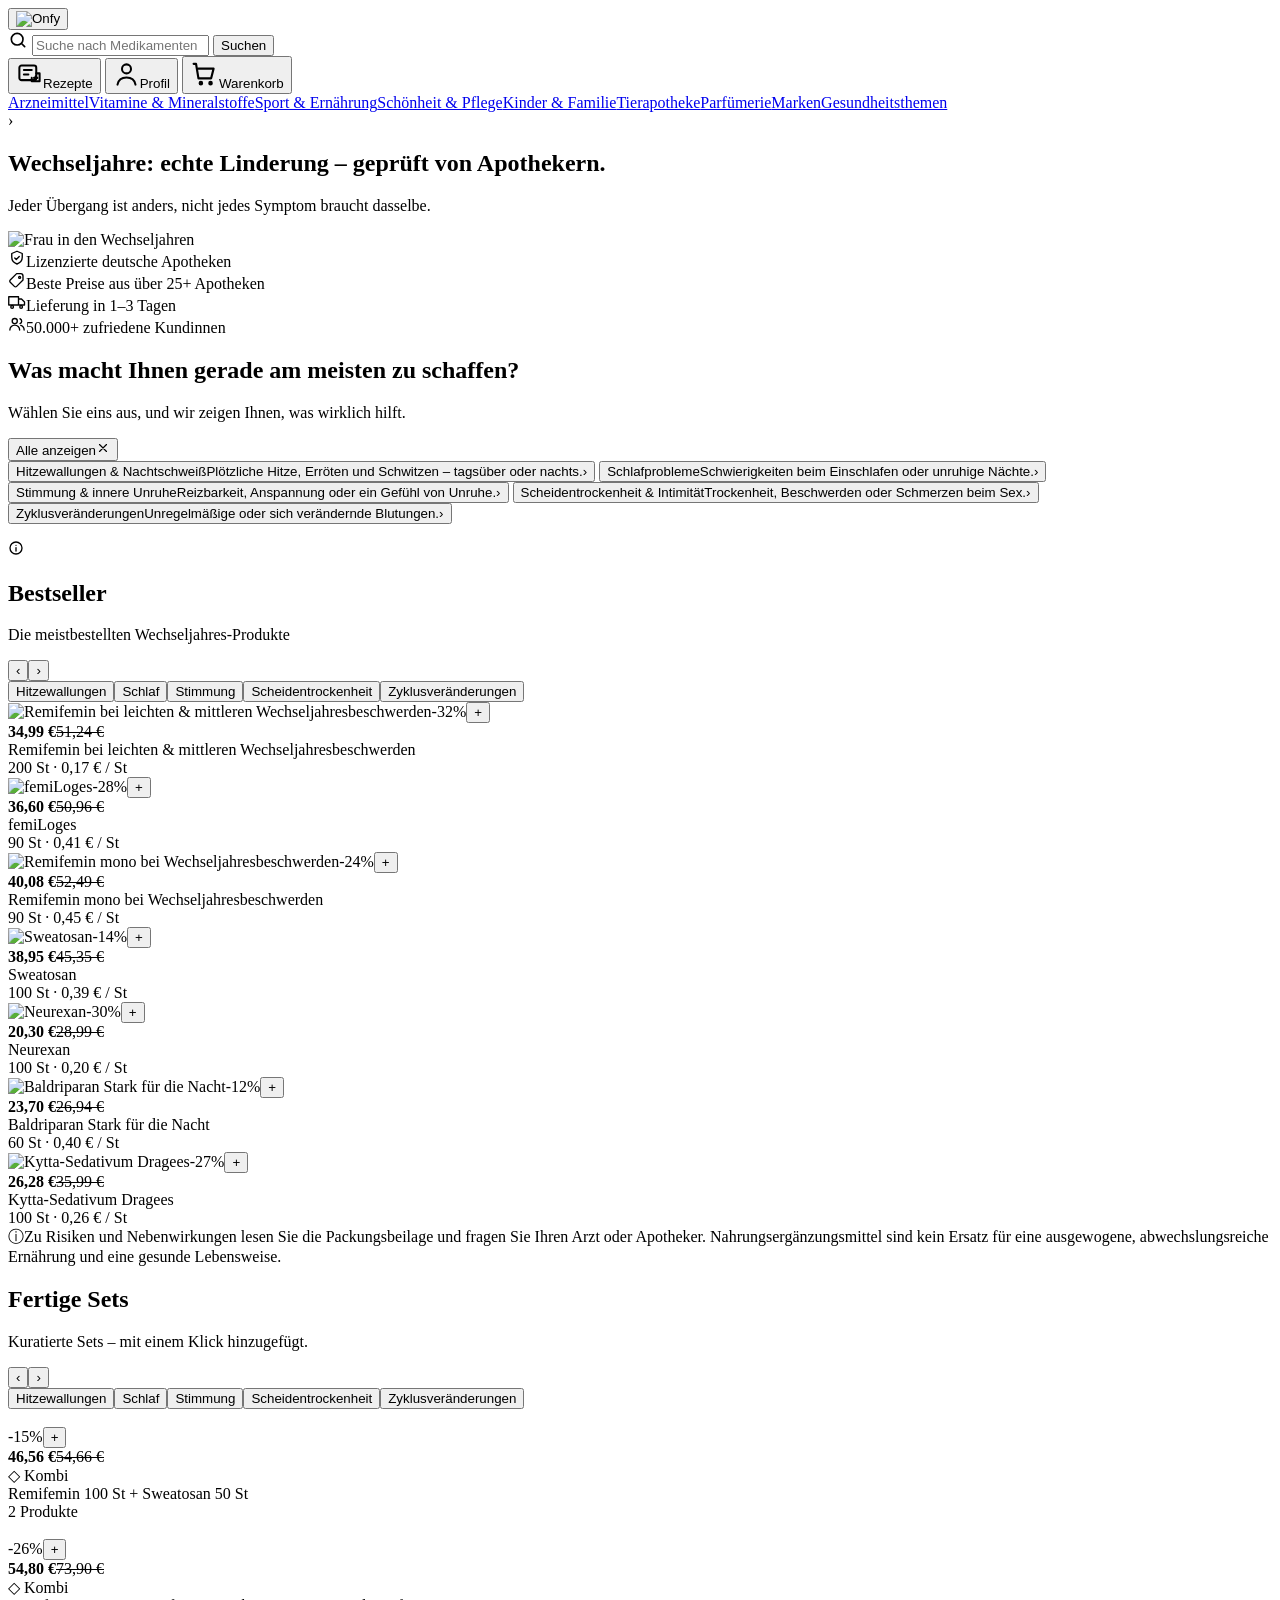
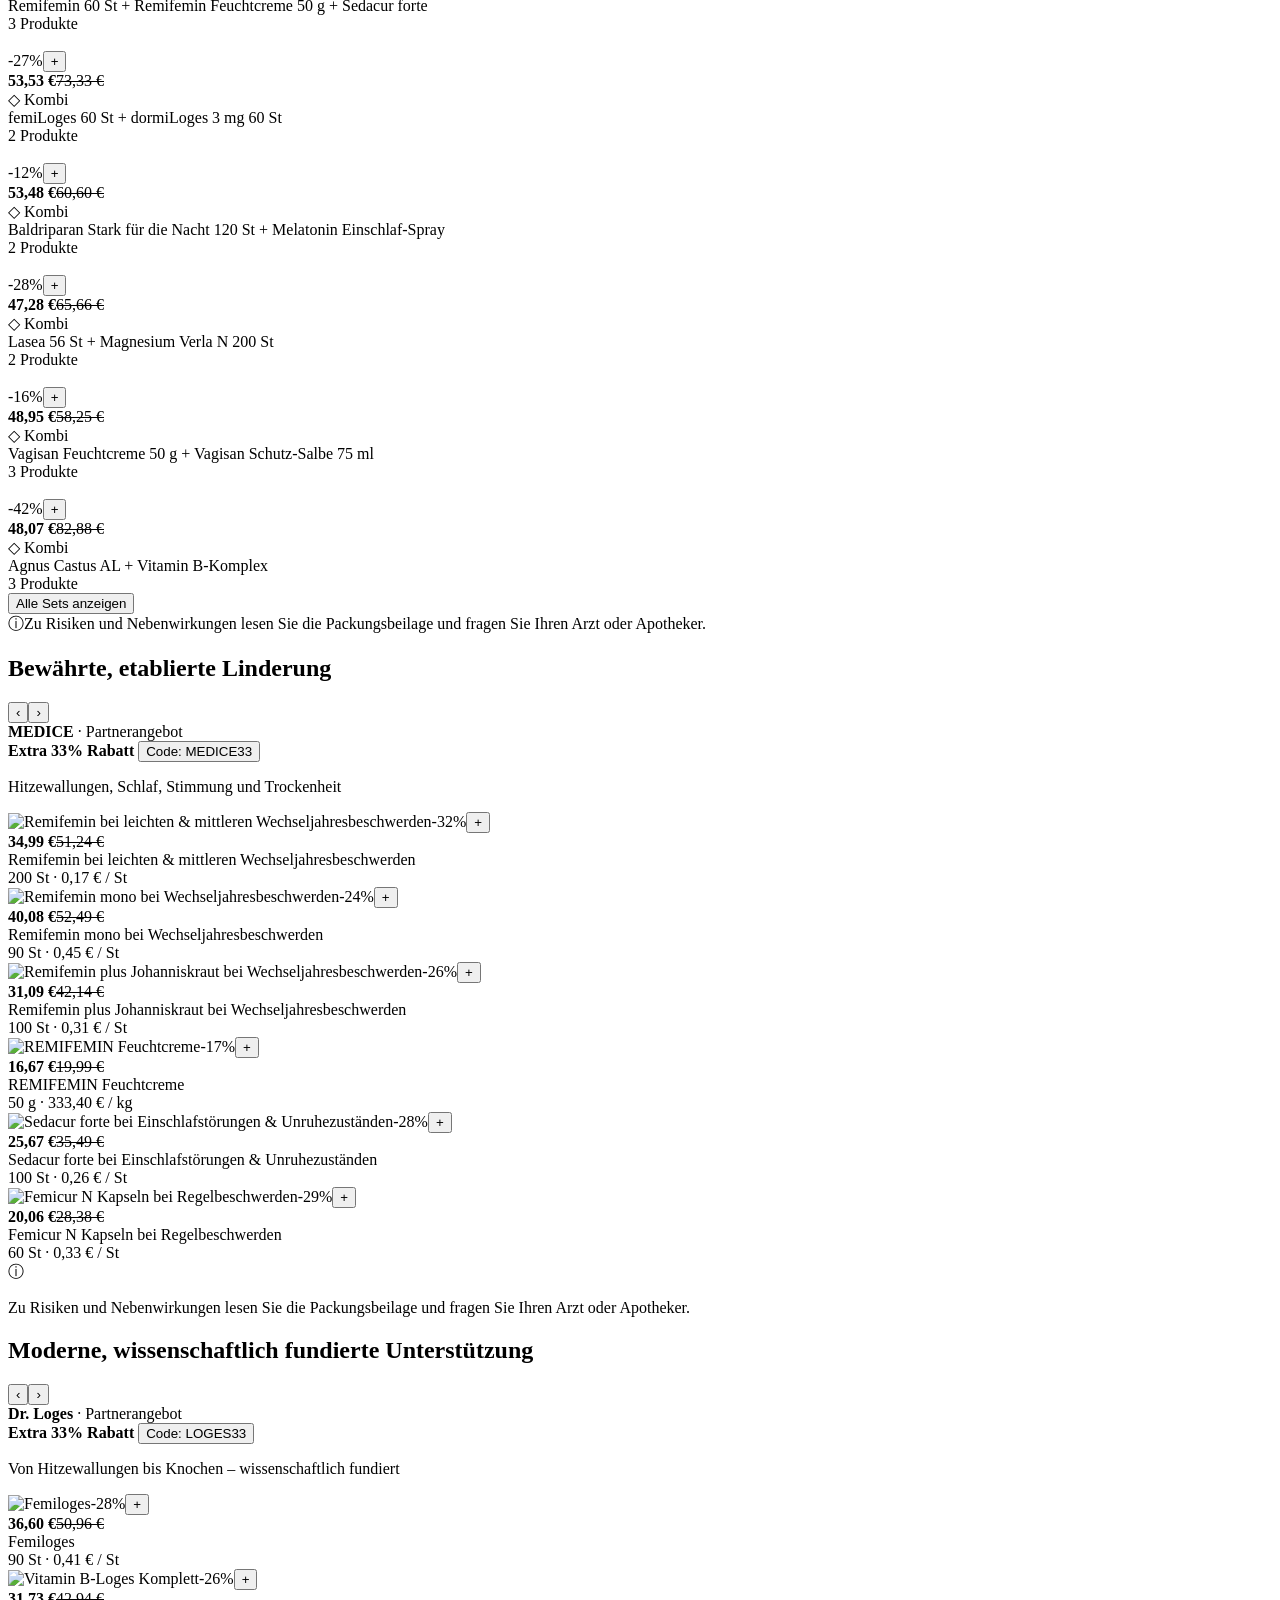
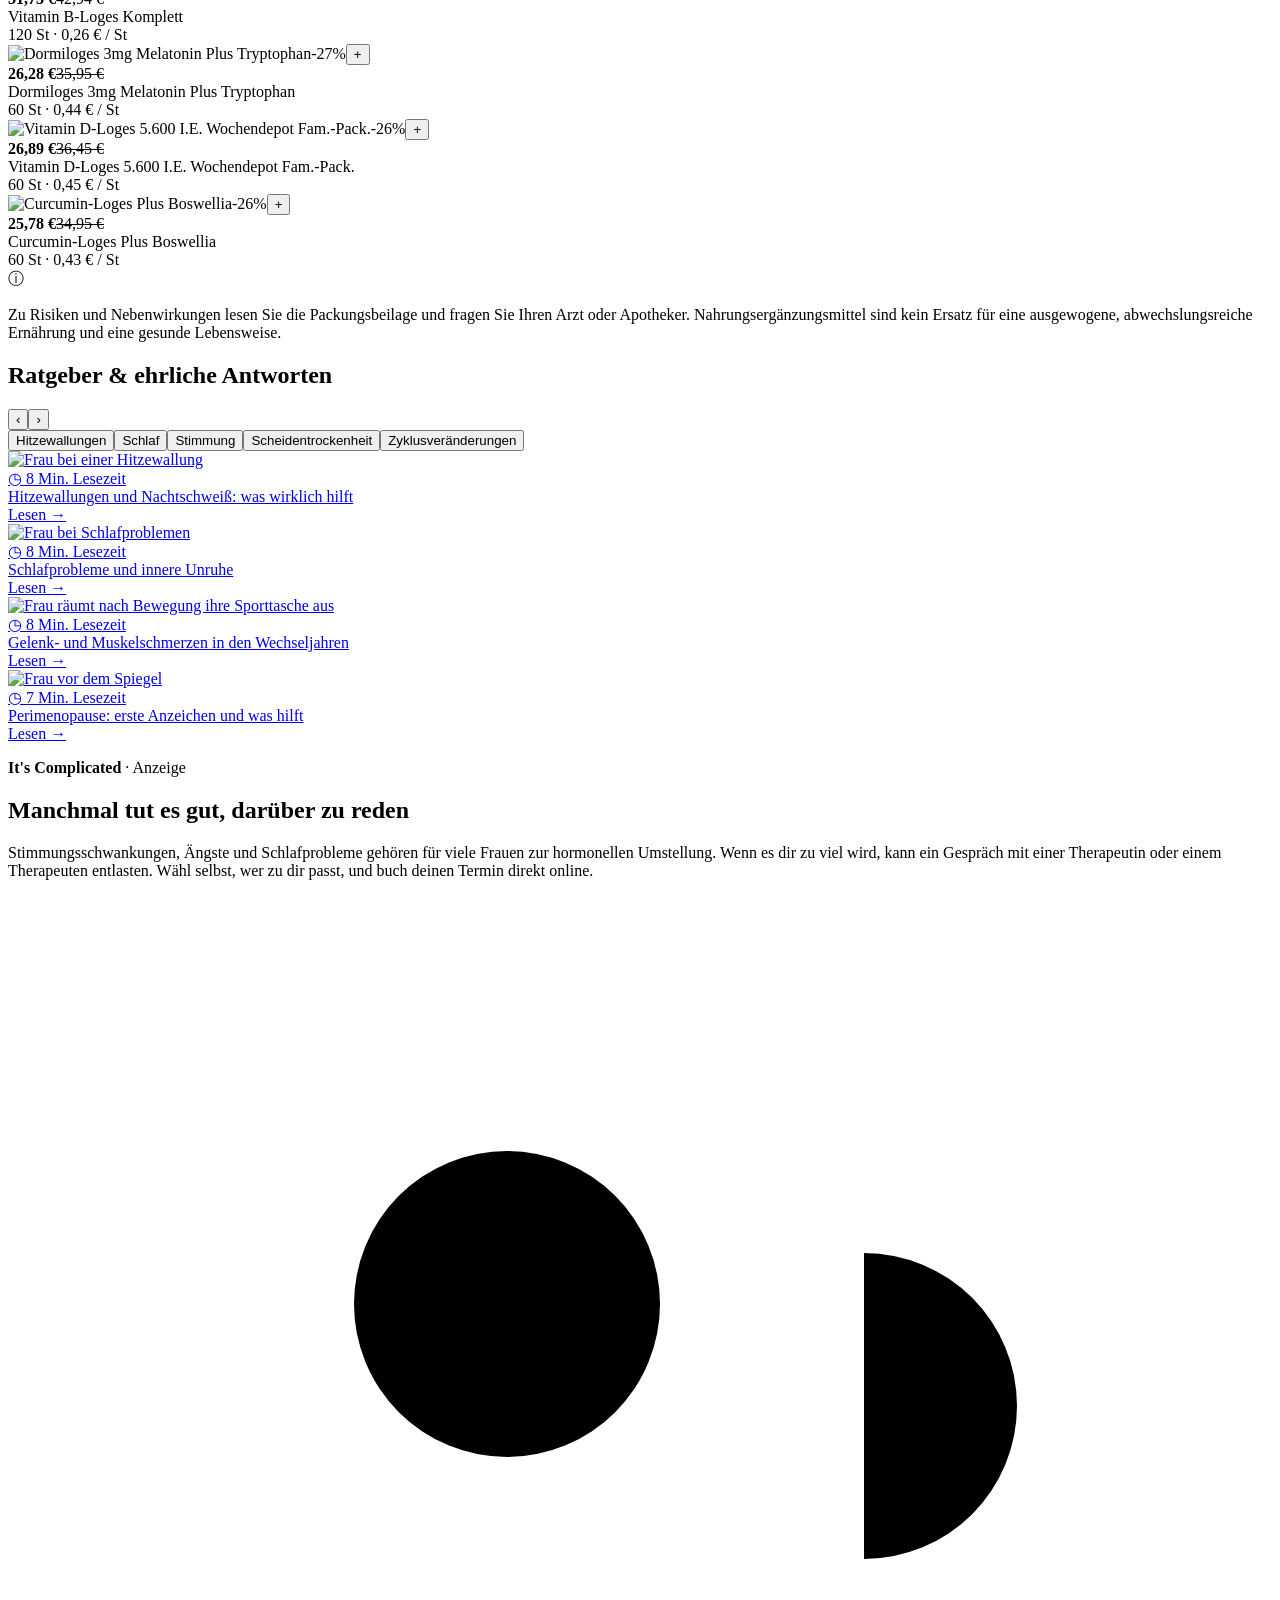
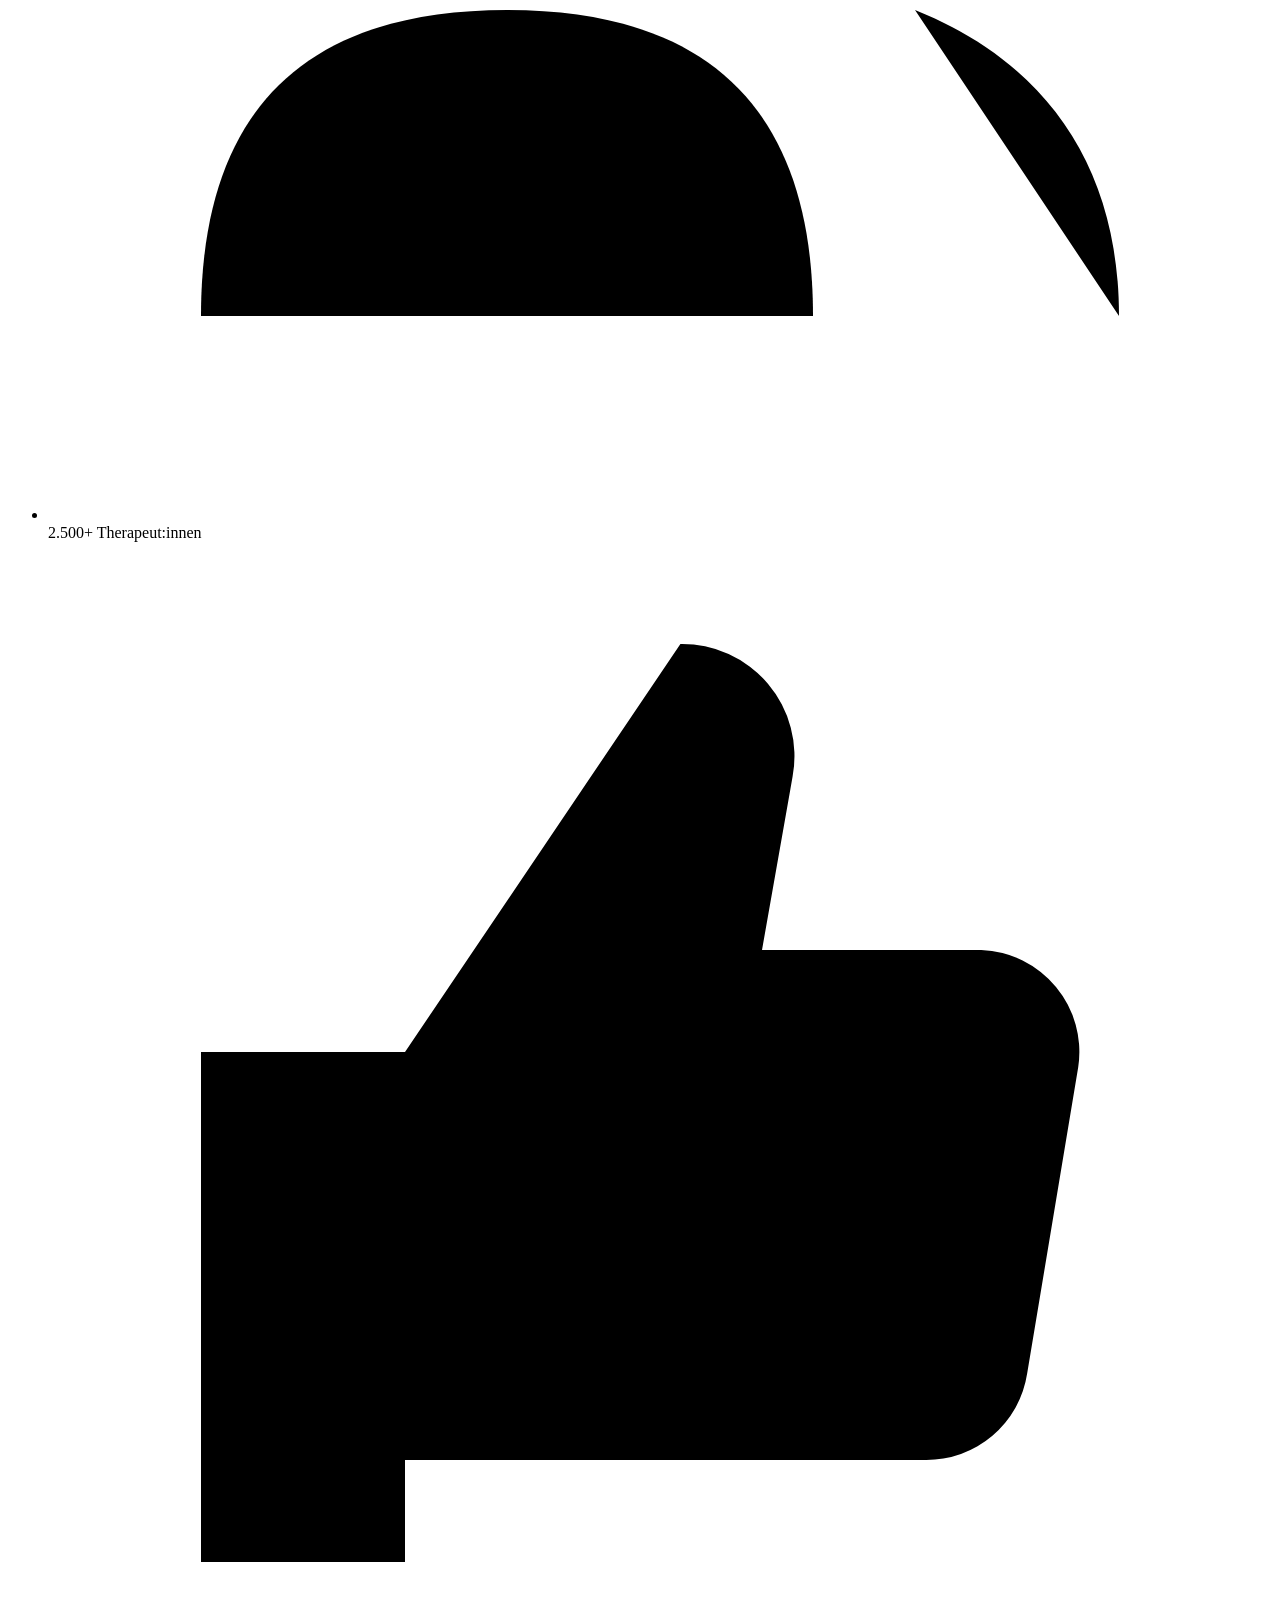
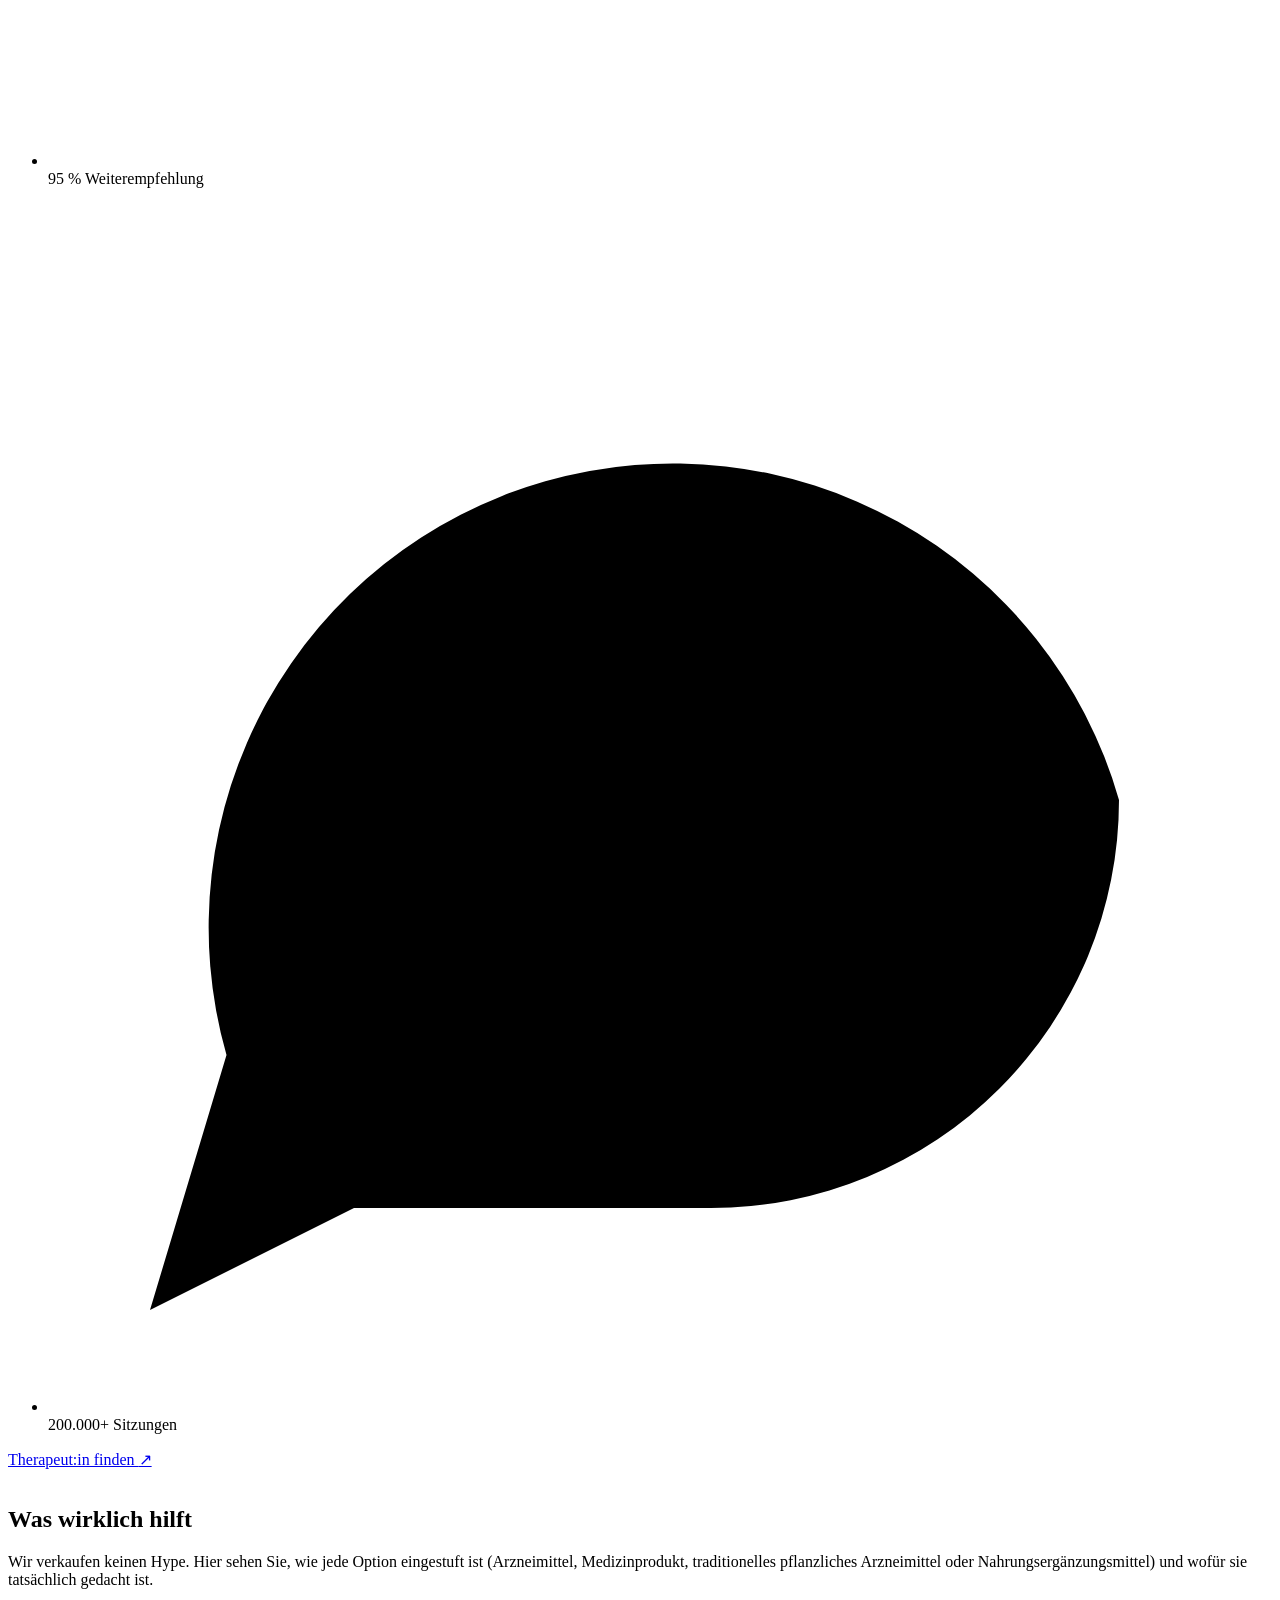
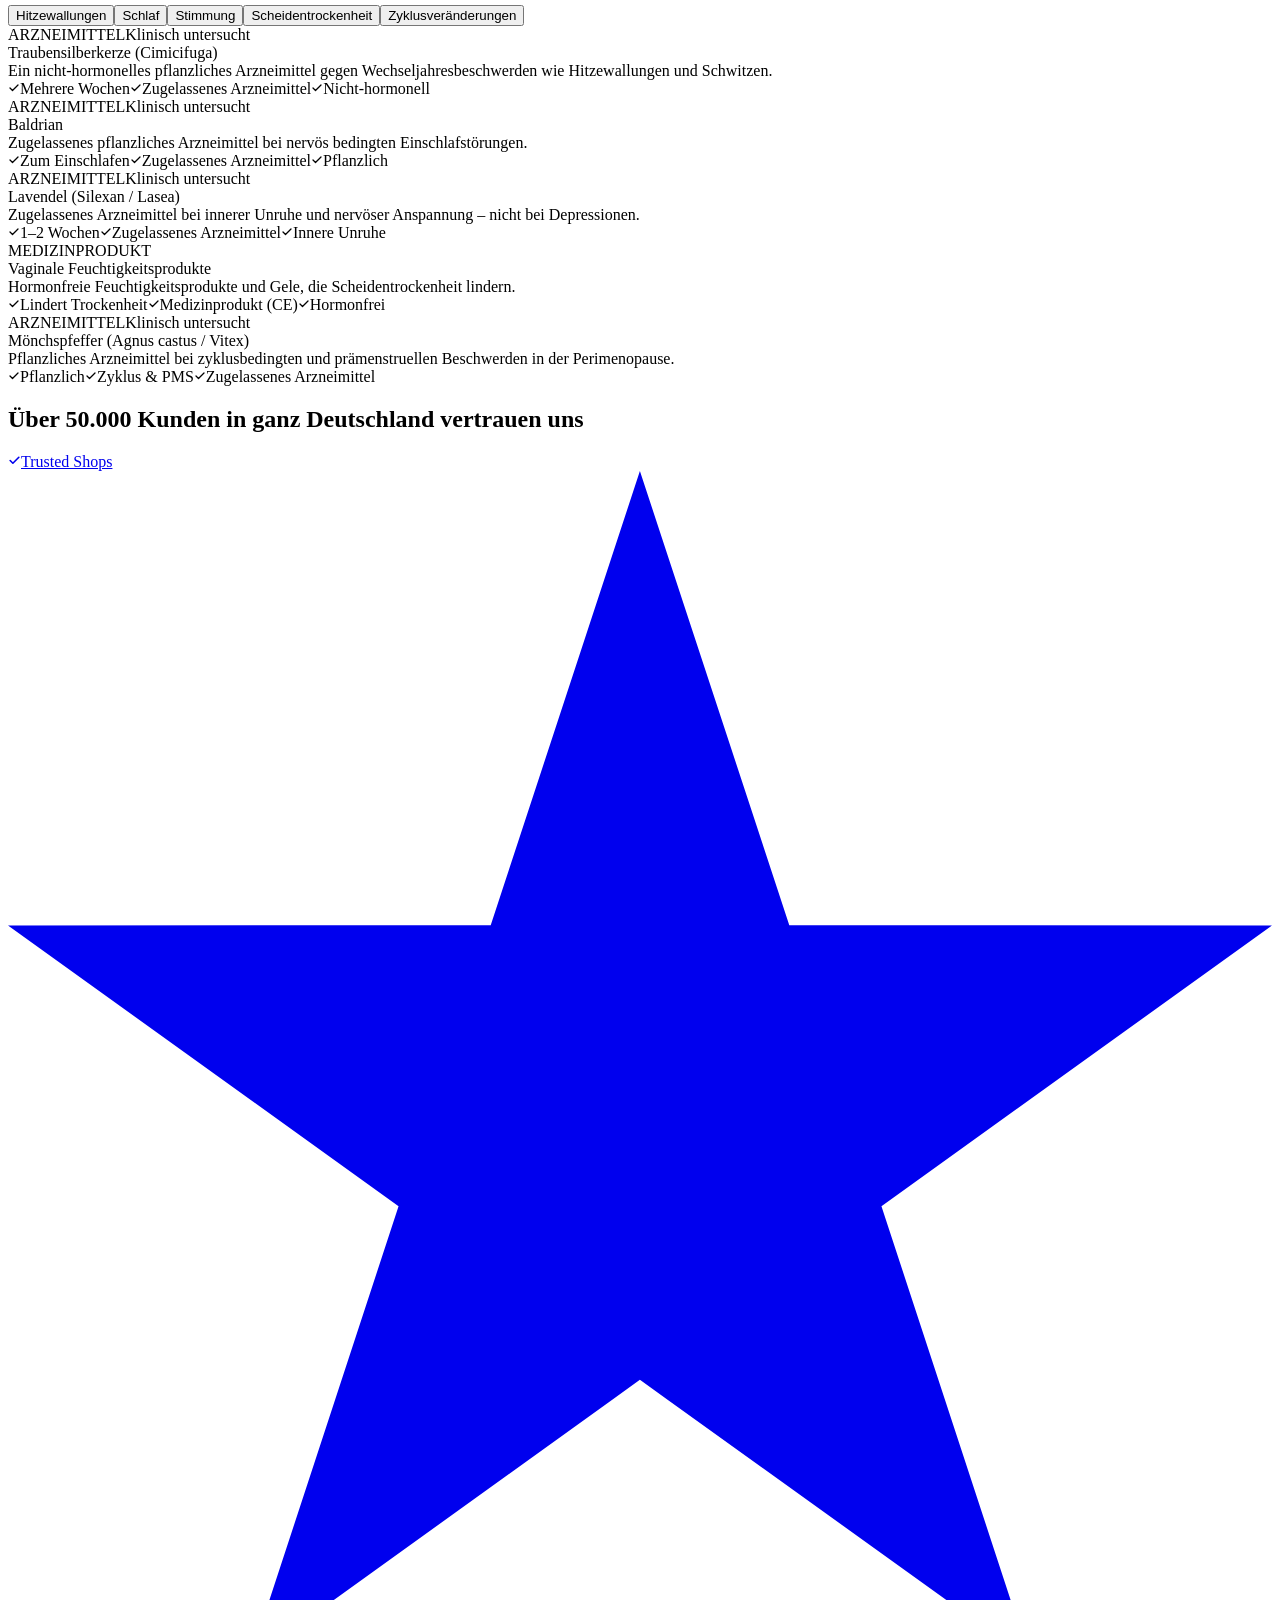
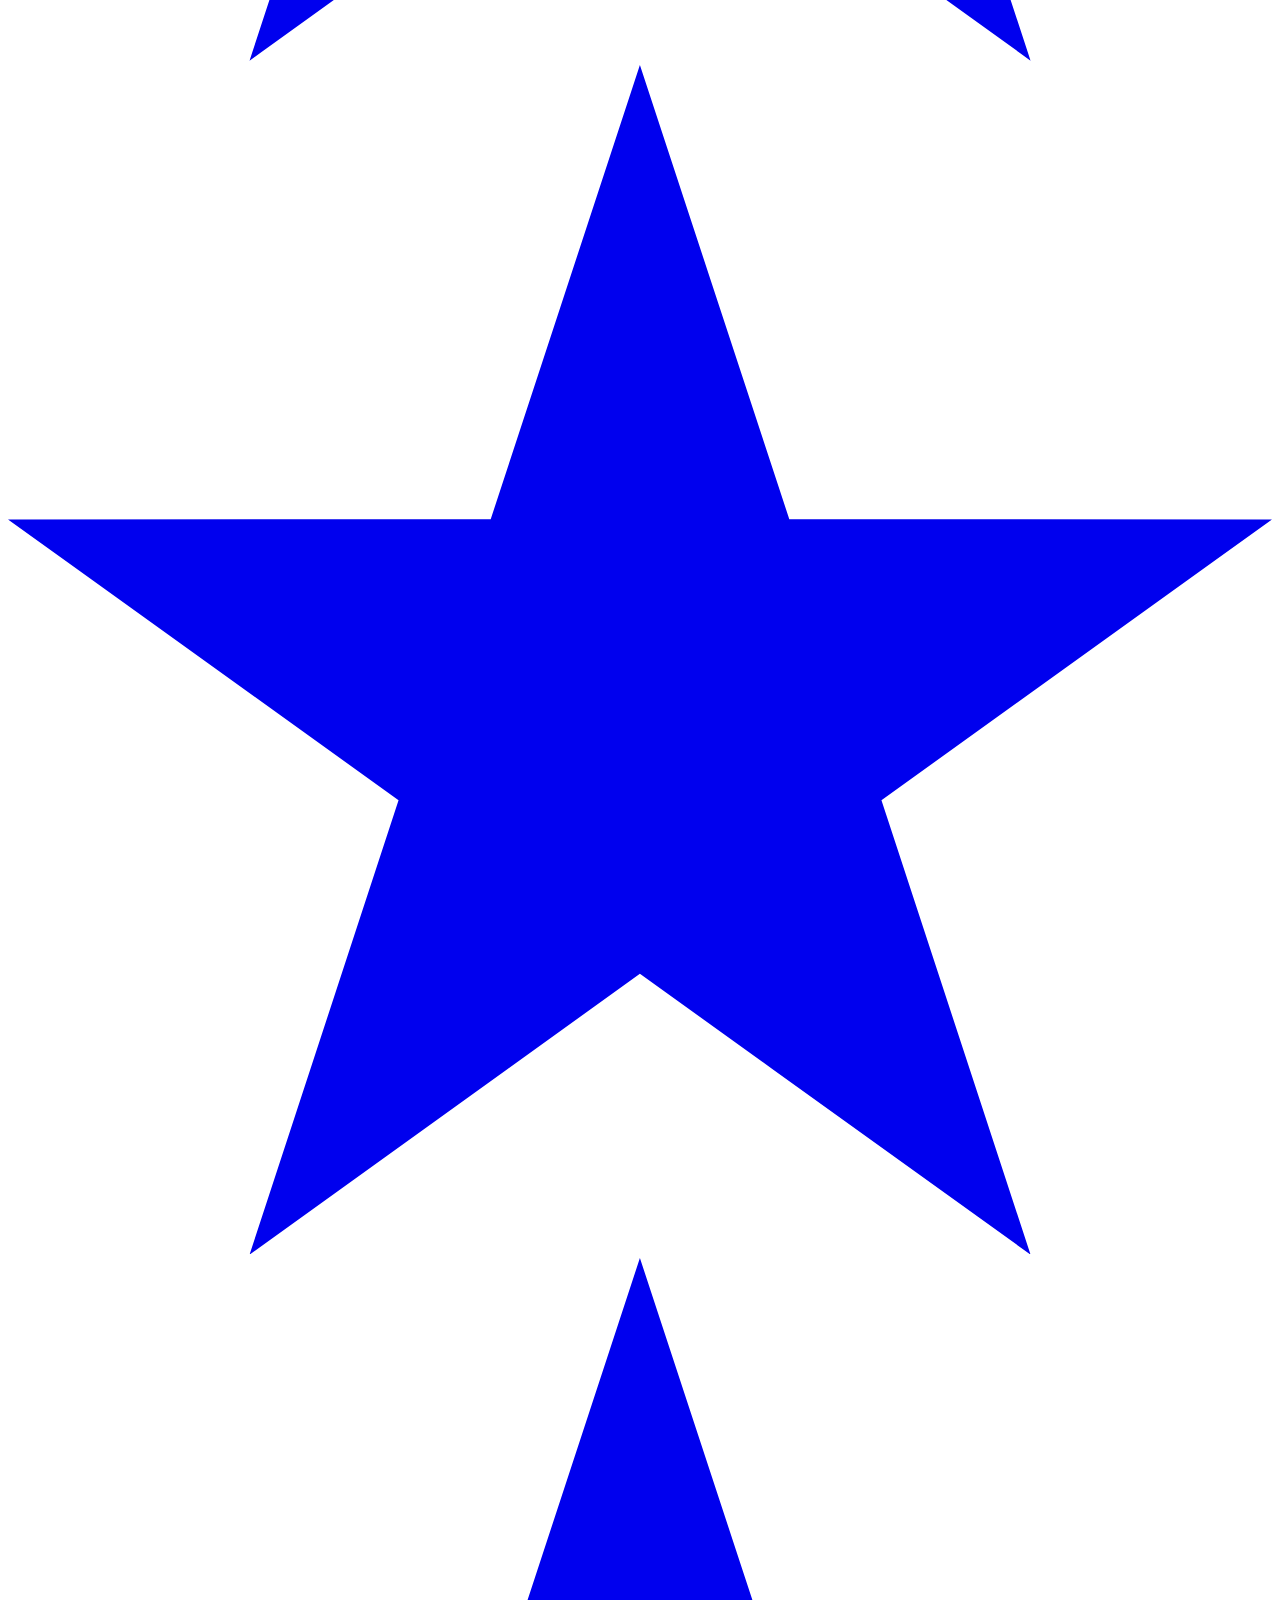
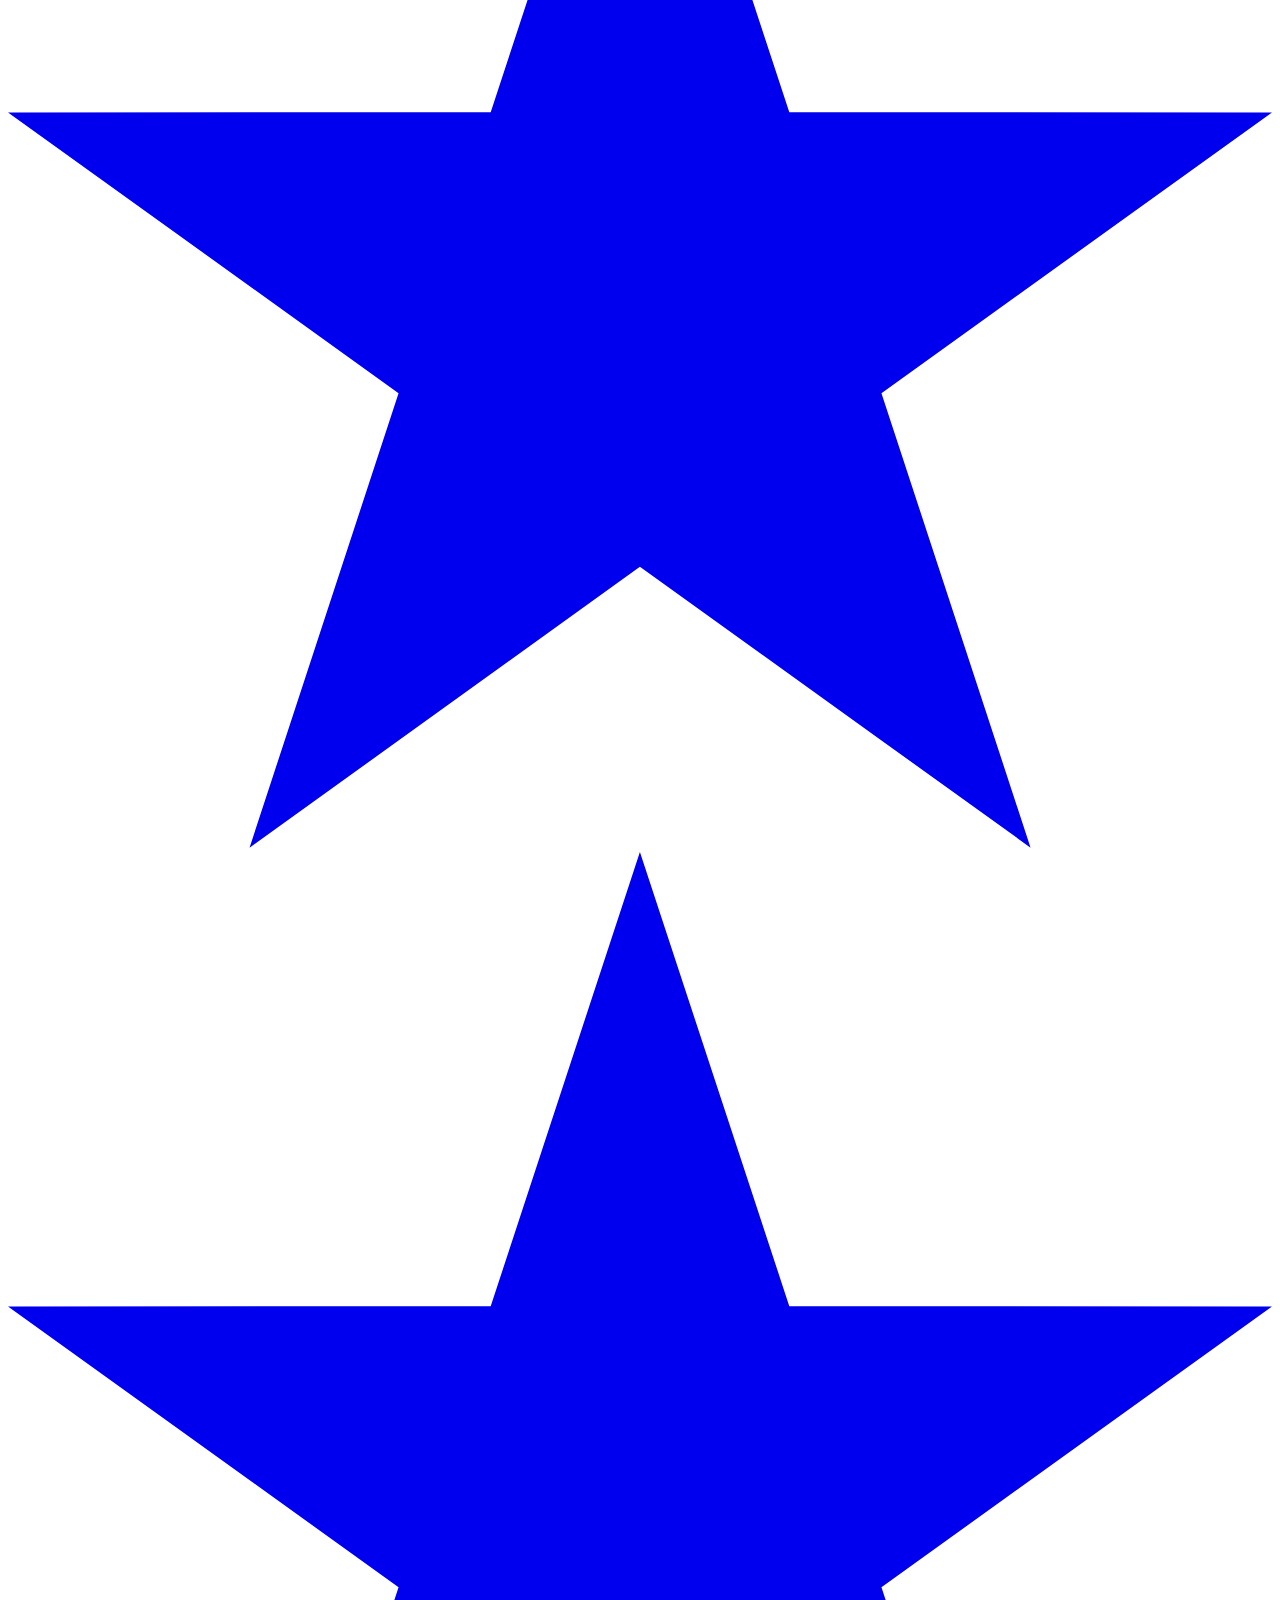
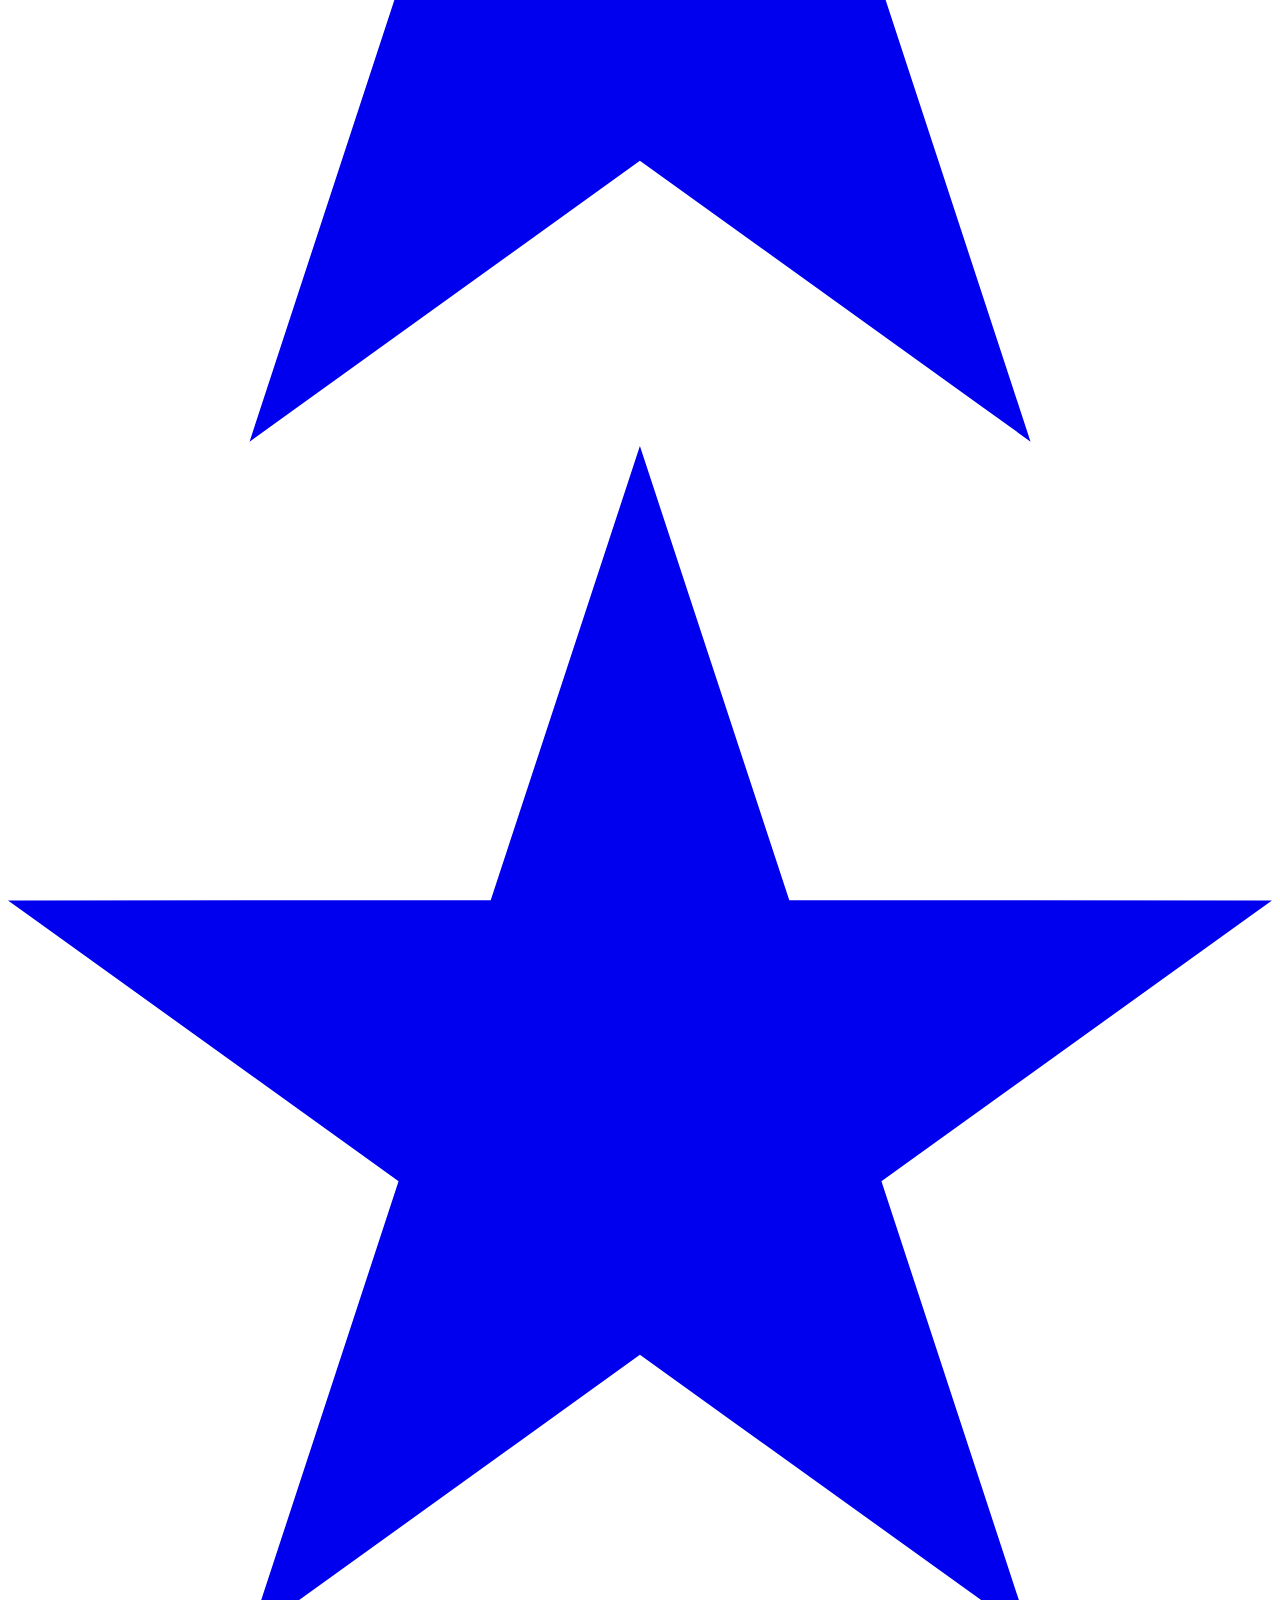
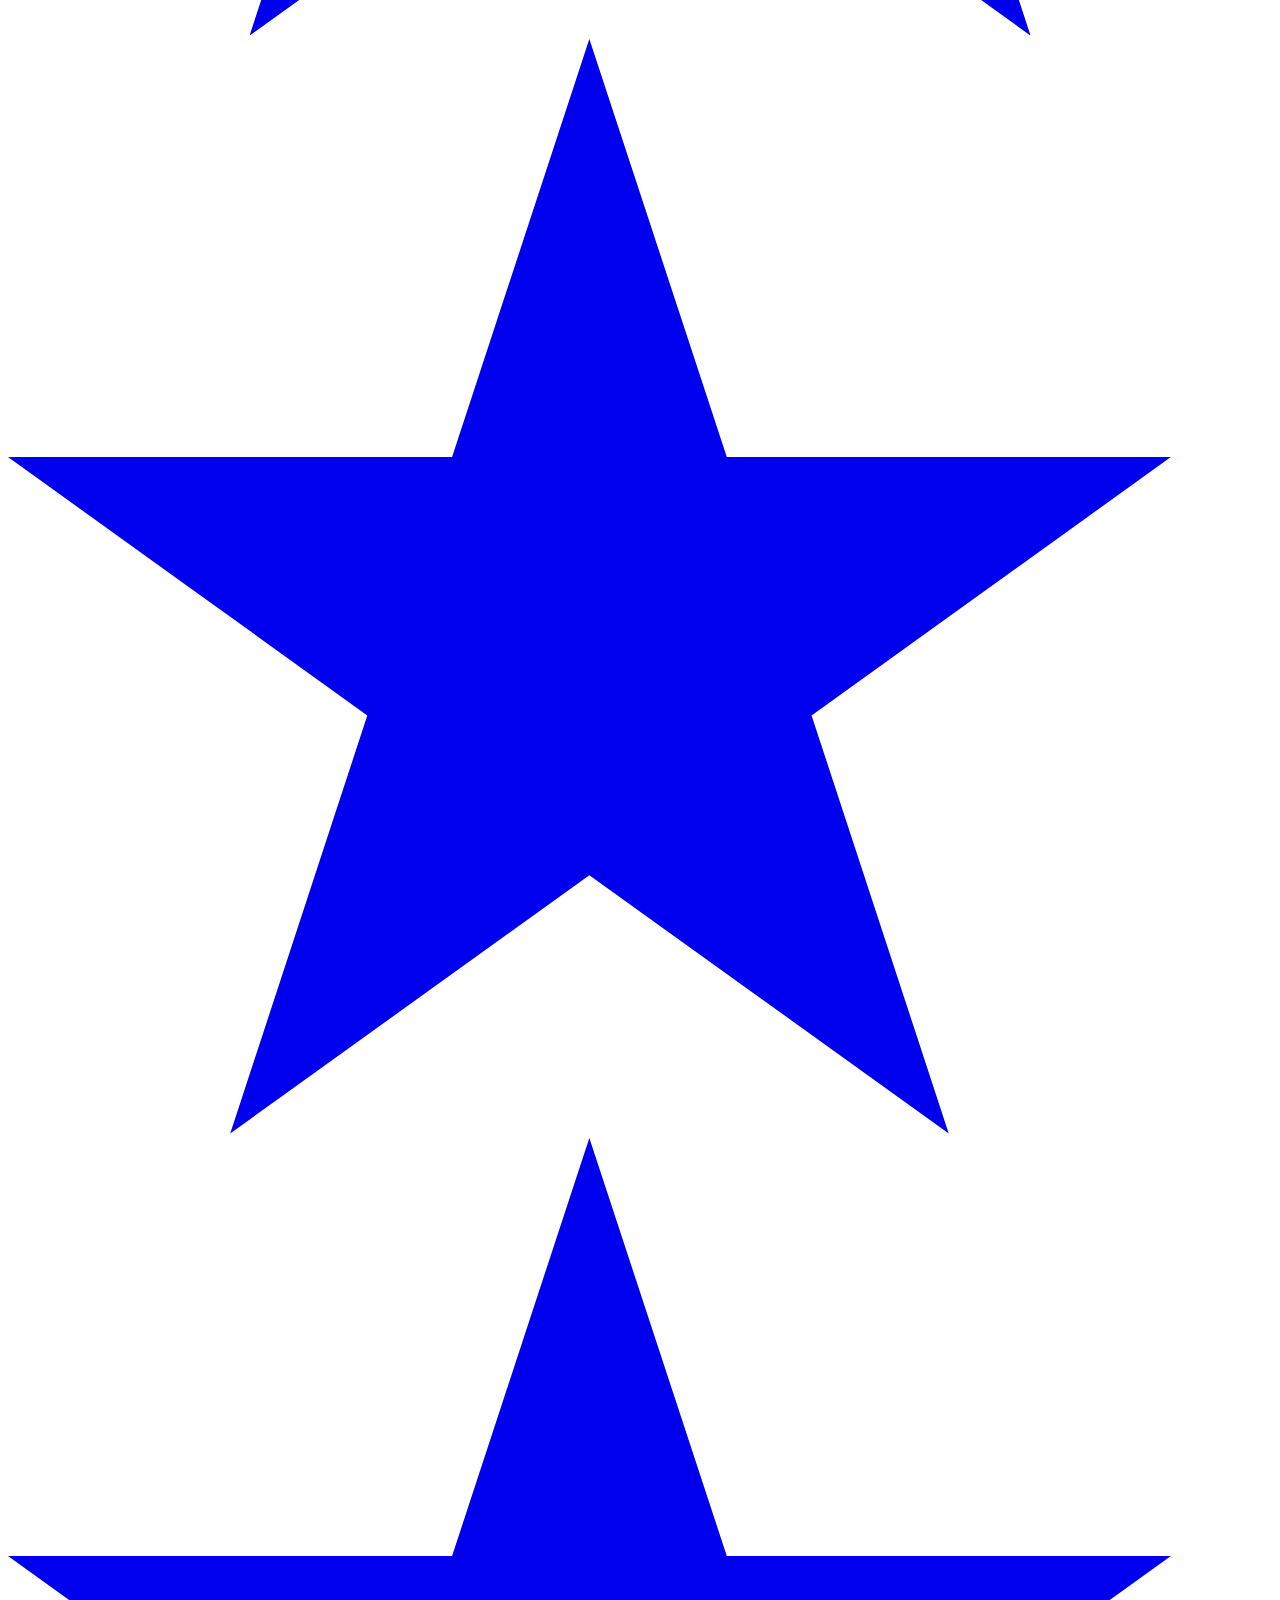
==== commit ac86dbad: "Match mobile menopause set cards to live site" ====
--- a/wechseljahre/index.html
+++ b/wechseljahre/index.html
@@ -74,9 +74,9 @@
 <section class="wrap sec menopause-product-module">
   <div class="sechead"><div><h2 class="secttl">Fertige Sets</h2><p class="secsub">Kuratierte Sets – mit einem Klick hinzugefügt.</p></div><div class="secright"><button class="arrowbtn" data-scroll="#setRail" data-dir="-1" aria-label="Zurück">‹</button><button class="arrowbtn" data-scroll="#setRail" data-dir="1" aria-label="Weiter">›</button></div></div>
   <div class="chips" data-chips><button class="chip" data-goal="muscles">Hitzewallungen</button><button class="chip" data-goal="energy">Schlaf</button><button class="chip" data-goal="immune">Stimmung</button><button class="chip" data-goal="heart">Scheidentrockenheit</button><button class="chip" data-goal="skin">Zyklusveränderungen</button></div>
-  <div class="prail" id="setRail"><article class="pcard wide" data-goals="muscles"><div class="pwell lav"><div class="set-product-images count-2"><img src="assets/products/menopause/remifemin-200.jpeg" alt="" loading="lazy"><img src="assets/products/menopause/sweatosan-100.jpeg" alt="" loading="lazy"></div><span class="pdisc">-15%</span><button class="pplus" data-add aria-label="Set hinzufügen">+</button></div><div class="pinfo"><div class="prow"><b>46,56 €</b><s>54,66 €</s></div><div class="pname">Remifemin 100 St + Sweatosan 50 St</div><div class="pclass">2 Produkte</div></div></article><article class="pcard wide" data-goals="muscles heart"><div class="pwell lav"><div class="set-product-images count-3"><img src="assets/products/menopause/remifemin-mono-90.jpeg" alt="" loading="lazy"><img src="assets/products/menopause/remifemin-feuchtcreme.jpeg" alt="" loading="lazy"><img src="assets/products/menopause/sedacur-forte-100.jpeg" alt="" loading="lazy"></div><span class="pdisc">-26%</span><button class="pplus" data-add aria-label="Set hinzufügen">+</button></div><div class="pinfo"><div class="prow"><b>54,80 €</b><s>73,90 €</s></div><div class="pname">Remifemin 60 St + Remifemin Feuchtcreme 50 g + Sedacur forte</div><div class="pclass">3 Produkte</div></div></article><article class="pcard wide" data-goals="energy immune"><div class="pwell lav"><div class="set-product-images count-2"><img src="assets/products/menopause/femiloges-90.jpeg" alt="" loading="lazy"><img src="assets/products/menopause/dormiloges-60.jpeg" alt="" loading="lazy"></div><span class="pdisc">-27%</span><button class="pplus" data-add aria-label="Set hinzufügen">+</button></div><div class="pinfo"><div class="prow"><b>53,53 €</b><s>73,33 €</s></div><div class="pname">femiLoges 60 St + dormiLoges 3 mg 60 St</div><div class="pclass">2 Produkte</div></div></article><article class="pcard wide" data-goals="energy"><div class="pwell lav"><div class="set-product-images count-2"><img src="assets/products/menopause/baldriparan-stark-120.jpeg" alt="" loading="lazy"><img src="assets/products/menopause/dormiloges-60.jpeg" alt="" loading="lazy"></div><span class="pdisc">-12%</span><button class="pplus" data-add aria-label="Set hinzufügen">+</button></div><div class="pinfo"><div class="prow"><b>53,48 €</b><s>60,60 €</s></div><div class="pname">Baldriparan Stark für die Nacht 120 St + Melatonin Einschlaf-Spray</div><div class="pclass">2 Produkte</div></div></article><article class="pcard wide" data-goals="energy"><div class="pwell lav"><div class="set-product-images count-2"><img src="assets/products/menopause/lasea-56.jpeg" alt="" loading="lazy"><img src="assets/products/menopause/magnesium-verla-n-200.jpeg" alt="" loading="lazy"></div><span class="pdisc">-28%</span><button class="pplus" data-add aria-label="Set hinzufügen">+</button></div><div class="pinfo"><div class="prow"><b>47,28 €</b><s>65,66 €</s></div><div class="pname">Lasea 56 St + Magnesium Verla N 200 St</div><div class="pclass">2 Produkte</div></div></article><article class="pcard wide" data-goals="heart"><div class="pwell lav"><div class="set-product-images count-2"><img src="assets/products/menopause/vagisan-feuchtcreme-50.jpeg" alt="" loading="lazy"><img src="assets/products/menopause/vagisan-schutzsalbe-75.jpeg" alt="" loading="lazy"></div><span class="pdisc">-16%</span><button class="pplus" data-add aria-label="Set hinzufügen">+</button></div><div class="pinfo"><div class="prow"><b>48,95 €</b><s>58,25 €</s></div><div class="pname">Vagisan Feuchtcreme 50 g + Vagisan Schutz-Salbe 75 ml</div><div class="pclass">3 Produkte</div></div></article><article class="pcard wide" data-goals="skin"><div class="pwell lav"><div class="set-product-images count-2"><img src="assets/products/menopause/agnus-castus-al.jpeg" alt="" loading="lazy"><img src="assets/products/menopause/vitamin-b-loges-120.jpeg" alt="" loading="lazy"></div><span class="pdisc">-42%</span><button class="pplus" data-add aria-label="Set hinzufügen">+</button></div><div class="pinfo"><div class="prow"><b>48,07 €</b><s>82,88 €</s></div><div class="pname">Agnus Castus AL + Vitamin B-Komplex</div><div class="pclass">3 Produkte</div></div></article></div>
+  <div class="prail" id="setRail"><article class="pcard wide" data-goals="muscles"><div class="pwell lav"><div class="set-product-images count-2"><img src="assets/products/menopause/remifemin-200.jpeg" alt="" loading="lazy"><img src="assets/products/menopause/sweatosan-100.jpeg" alt="" loading="lazy"></div><span class="pdisc">-15%</span><button class="pplus" data-add aria-label="Set hinzufügen">+</button></div><div class="pinfo"><div class="prow"><b>46,56 €</b><s>54,66 €</s></div><div class="pcombo"><span aria-hidden="true">◇</span> Kombi</div><div class="pname">Remifemin 100 St + Sweatosan 50 St</div><div class="pclass">2 Produkte</div></div></article><article class="pcard wide" data-goals="muscles heart"><div class="pwell lav"><div class="set-product-images count-3"><img src="assets/products/menopause/remifemin-mono-90.jpeg" alt="" loading="lazy"><img src="assets/products/menopause/remifemin-feuchtcreme.jpeg" alt="" loading="lazy"><img src="assets/products/menopause/sedacur-forte-100.jpeg" alt="" loading="lazy"></div><span class="pdisc">-26%</span><button class="pplus" data-add aria-label="Set hinzufügen">+</button></div><div class="pinfo"><div class="prow"><b>54,80 €</b><s>73,90 €</s></div><div class="pcombo"><span aria-hidden="true">◇</span> Kombi</div><div class="pname">Remifemin 60 St + Remifemin Feuchtcreme 50 g + Sedacur forte</div><div class="pclass">3 Produkte</div></div></article><article class="pcard wide" data-goals="energy immune"><div class="pwell lav"><div class="set-product-images count-2"><img src="assets/products/menopause/femiloges-90.jpeg" alt="" loading="lazy"><img src="assets/products/menopause/dormiloges-60.jpeg" alt="" loading="lazy"></div><span class="pdisc">-27%</span><button class="pplus" data-add aria-label="Set hinzufügen">+</button></div><div class="pinfo"><div class="prow"><b>53,53 €</b><s>73,33 €</s></div><div class="pcombo"><span aria-hidden="true">◇</span> Kombi</div><div class="pname">femiLoges 60 St + dormiLoges 3 mg 60 St</div><div class="pclass">2 Produkte</div></div></article><article class="pcard wide" data-goals="energy"><div class="pwell lav"><div class="set-product-images count-2"><img src="assets/products/menopause/baldriparan-stark-120.jpeg" alt="" loading="lazy"><img src="assets/products/menopause/dormiloges-60.jpeg" alt="" loading="lazy"></div><span class="pdisc">-12%</span><button class="pplus" data-add aria-label="Set hinzufügen">+</button></div><div class="pinfo"><div class="prow"><b>53,48 €</b><s>60,60 €</s></div><div class="pcombo"><span aria-hidden="true">◇</span> Kombi</div><div class="pname">Baldriparan Stark für die Nacht 120 St + Melatonin Einschlaf-Spray</div><div class="pclass">2 Produkte</div></div></article><article class="pcard wide" data-goals="energy"><div class="pwell lav"><div class="set-product-images count-2"><img src="assets/products/menopause/lasea-56.jpeg" alt="" loading="lazy"><img src="assets/products/menopause/magnesium-verla-n-200.jpeg" alt="" loading="lazy"></div><span class="pdisc">-28%</span><button class="pplus" data-add aria-label="Set hinzufügen">+</button></div><div class="pinfo"><div class="prow"><b>47,28 €</b><s>65,66 €</s></div><div class="pcombo"><span aria-hidden="true">◇</span> Kombi</div><div class="pname">Lasea 56 St + Magnesium Verla N 200 St</div><div class="pclass">2 Produkte</div></div></article><article class="pcard wide" data-goals="heart"><div class="pwell lav"><div class="set-product-images count-2"><img src="assets/products/menopause/vagisan-feuchtcreme-50.jpeg" alt="" loading="lazy"><img src="assets/products/menopause/vagisan-schutzsalbe-75.jpeg" alt="" loading="lazy"></div><span class="pdisc">-16%</span><button class="pplus" data-add aria-label="Set hinzufügen">+</button></div><div class="pinfo"><div class="prow"><b>48,95 €</b><s>58,25 €</s></div><div class="pcombo"><span aria-hidden="true">◇</span> Kombi</div><div class="pname">Vagisan Feuchtcreme 50 g + Vagisan Schutz-Salbe 75 ml</div><div class="pclass">3 Produkte</div></div></article><article class="pcard wide" data-goals="skin"><div class="pwell lav"><div class="set-product-images count-2"><img src="assets/products/menopause/agnus-castus-al.jpeg" alt="" loading="lazy"><img src="assets/products/menopause/vitamin-b-loges-120.jpeg" alt="" loading="lazy"></div><span class="pdisc">-42%</span><button class="pplus" data-add aria-label="Set hinzufügen">+</button></div><div class="pinfo"><div class="prow"><b>48,07 €</b><s>82,88 €</s></div><div class="pcombo"><span aria-hidden="true">◇</span> Kombi</div><div class="pname">Agnus Castus AL + Vitamin B-Komplex</div><div class="pclass">3 Produkte</div></div></article></div>
   <div class="emptynote hidden" id="setsEmpty"><span id="setsEmptyTxt"></span><button class="resetbtn" data-reset>Alle Sets anzeigen</button></div>
-  <div class="compnote menopause-product-note"><span class="compico">ⓘ</span><span>Zu Risiken und Nebenwirkungen lesen Sie die Packungsbeilage und fragen Sie Ihren Arzt oder Apotheker. Nahrungsergänzungsmittel sind kein Ersatz für eine ausgewogene, abwechslungsreiche Ernährung und eine gesunde Lebensweise.</span></div>
+  <div class="compnote menopause-product-note"><span class="compico">ⓘ</span><span>Zu Risiken und Nebenwirkungen lesen Sie die Packungsbeilage und fragen Sie Ihren Arzt oder Apotheker.</span></div>
 </section>
 
 <section class="wrap partner-section">
